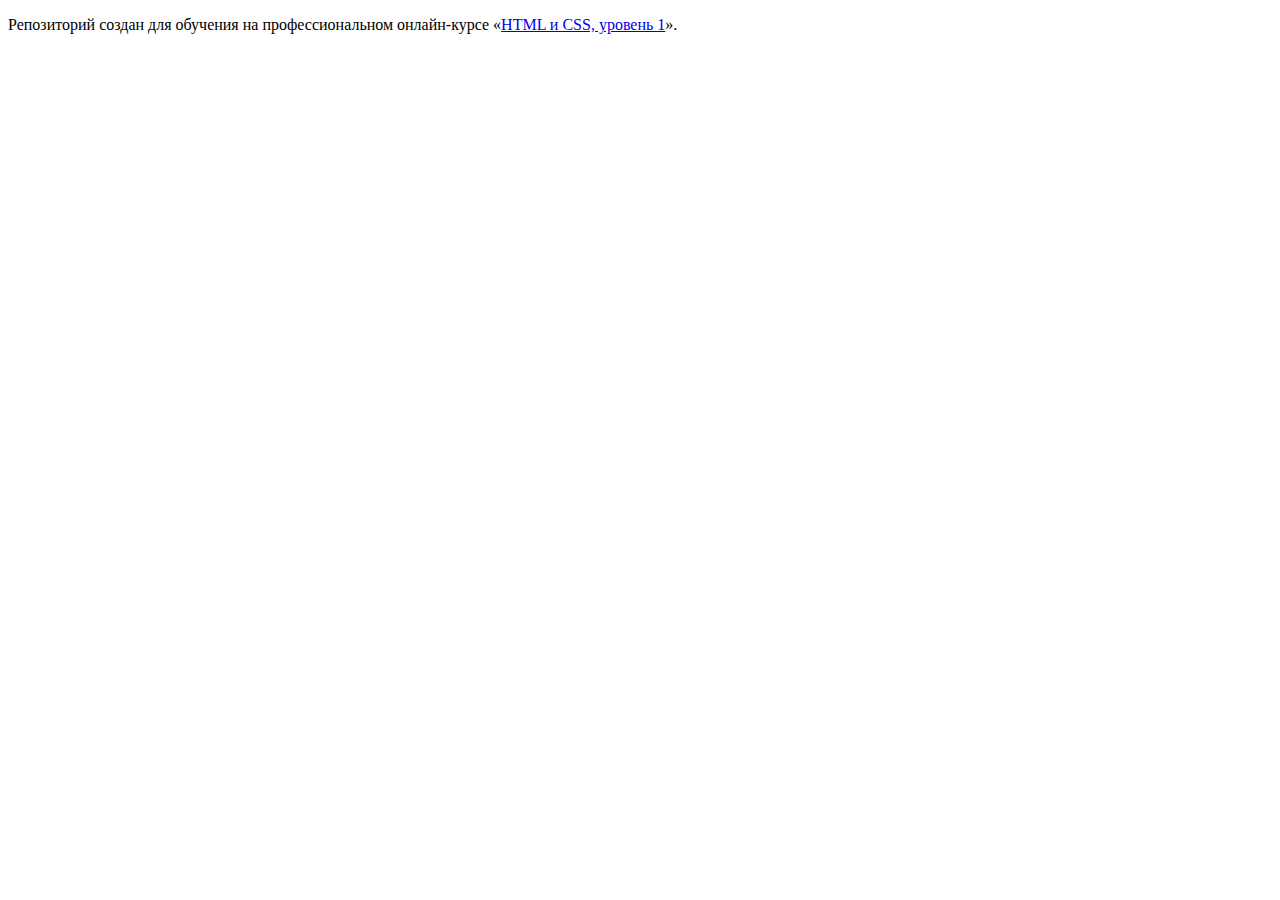
==== index.html @ 44733c5f ":hatching_chick:" ====
<!DOCTYPE html>
<html lang="ru">
  <head>
    <meta charset="utf-8">
    <title>HTML Academy: Техномарт</title>
  </head>
  <body>

    <p>Репозиторий создан для обучения на профессиональном онлайн‑курсе «<a href="https://htmlacademy.ru/intensive/htmlcss">HTML и CSS, уровень 1</a>».</p>

  </body>
</html>
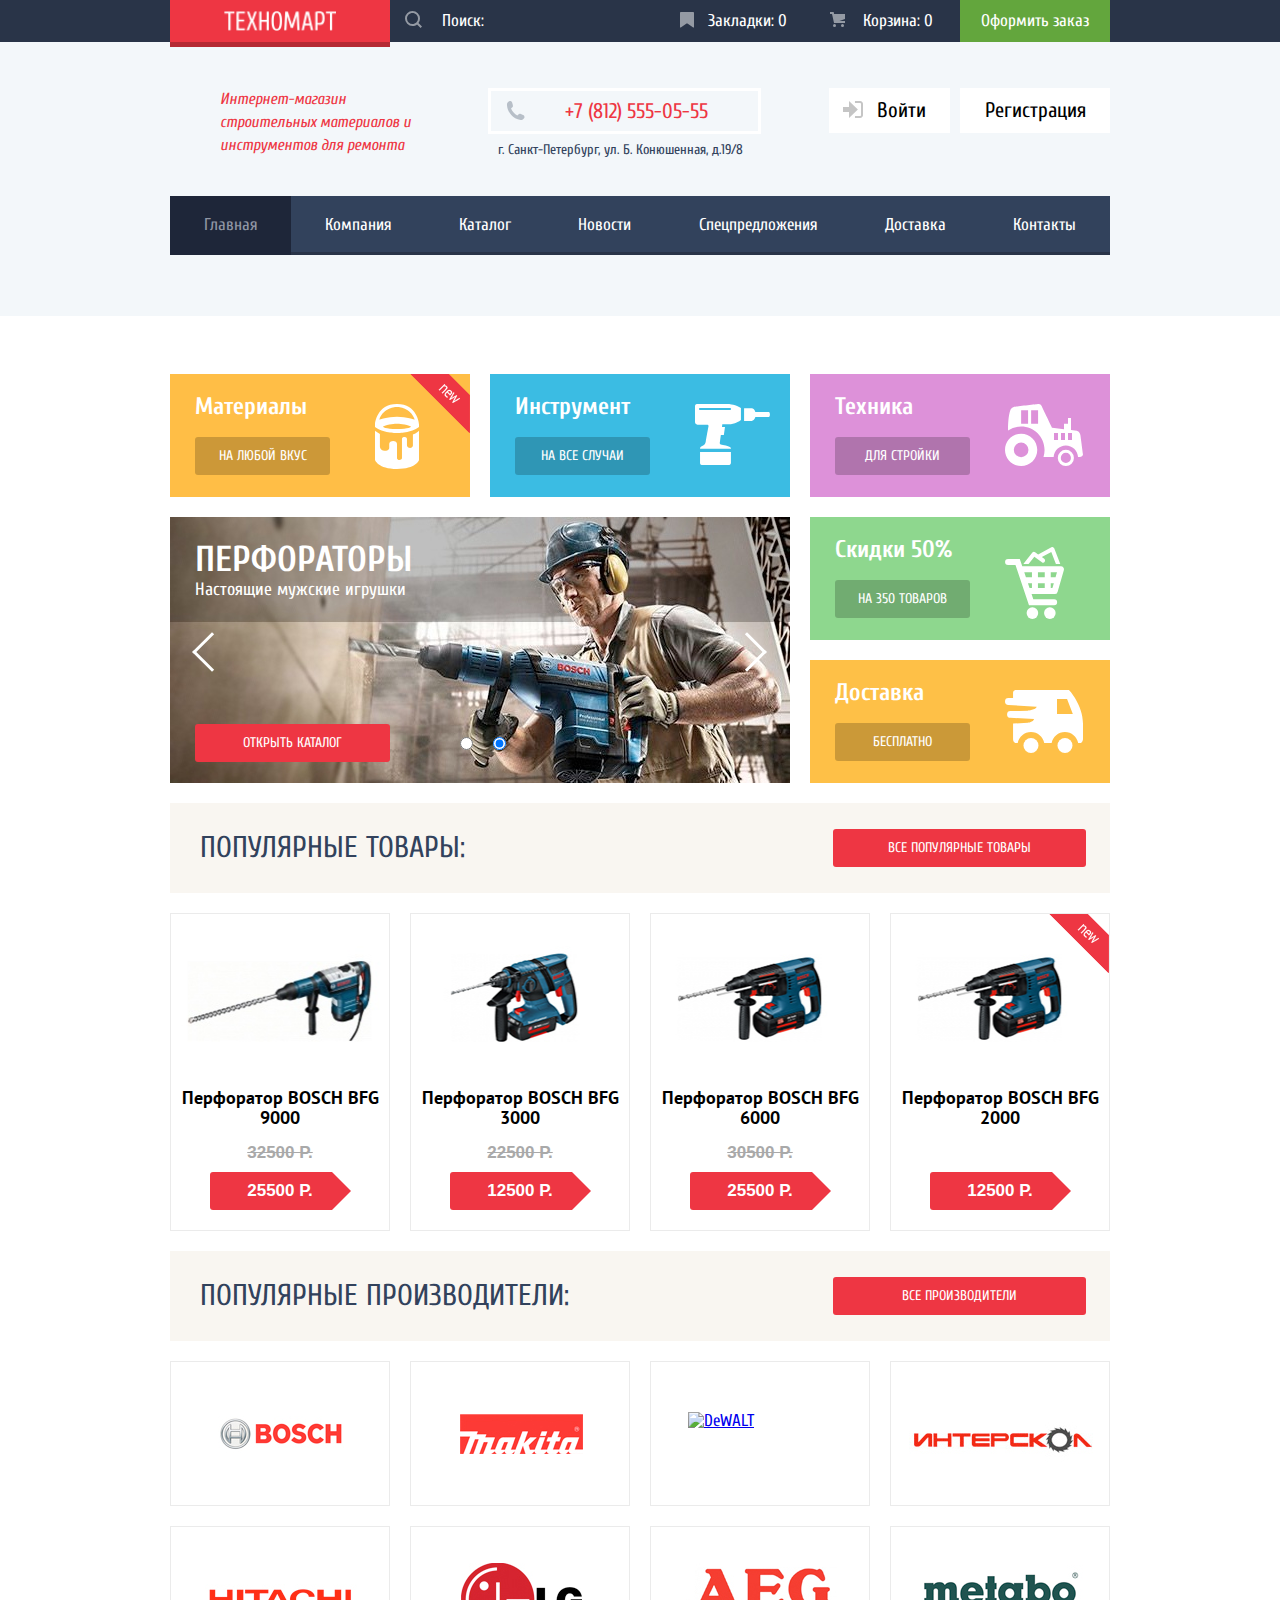
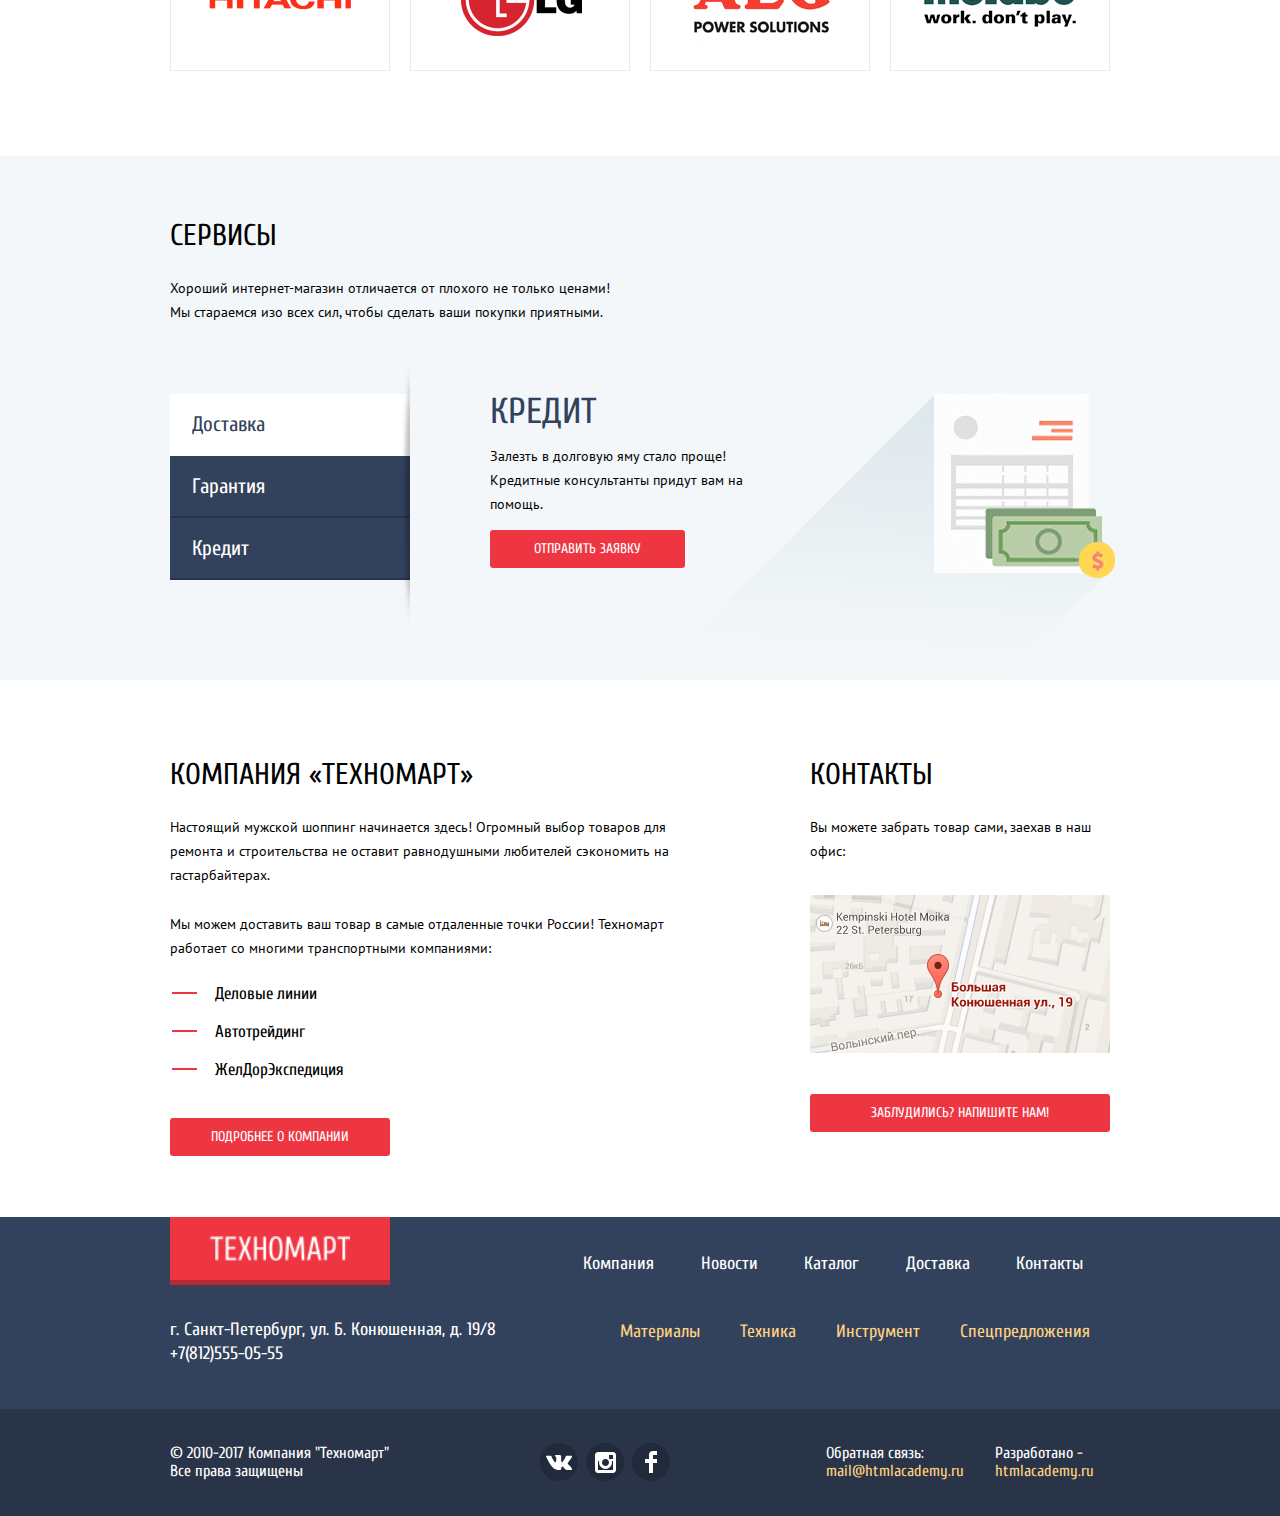
==== commit 9904ccba: "Corrected mistakes" ====
--- a/index.html
+++ b/index.html
@@ -1,12 +1,426 @@
 <!DOCTYPE html>
-<html lang="ru">
+<html lang="ru" xmlns="http://www.w3.org/1999/xhtml">
+
   <head>
     <meta charset="utf-8">
-    <title>HTML Academy: Техномарт</title>
+    <title>Магазин товаров для ремонта "Техномарт"</title>
+    <link href="https://fonts.googleapis.com/css?family=Cuprum:400,400i,700,700i&amp;subset=cyrillic" rel="stylesheet">
+    <link href="https://fonts.googleapis.com/css?family=PT+Sans:400,700&amp;subset=cyrillic" rel="stylesheet">
+    <link href="css/normalize.css" rel="stylesheet">
+    <link href="css/style-minified.css" rel="stylesheet">
   </head>
+
   <body>
 
-    <p>Репозиторий создан для обучения на профессиональном онлайн‑курсе «<a href="https://htmlacademy.ru/intensive/htmlcss">HTML и CSS, уровень 1</a>».</p>
+    <header class="page-header">
+      <h1 class="hidden">Магазин товаров для ремонта "Техномарт"</h1>
+      <div class="users-services">
+        <div class="centering-container">
+          <a class="logo" href="#">
+            <img src="img/logo.png" width="112" height="20" alt="Магазин &laquo;Техномарт&raquo;">
+          </a>
+          <form class="search-form" action="https://echo.htmlacademy.ru" method="get">
+            <label for="site-search" class="search-field"></label>
+            <input type="search" name="site-search" id="site-search" placeholder="Поиск:">
+          </form>
+          <div class="order-buttons">
+            <a href="bookmarks.html" class="user-navigation bookmarks-page">Закладки: 0</a>
+            <a href="cart.html" class="user-navigation cart-page">Корзина: 0</a>
+            <a href="order.html" class="user-navigation place-an-order">Оформить заказ</a>
+          </div>
+        </div>
+      </div>
+      <div class="centering-container">
+        <div class="contacts-and-personal">
+          <i>Интернет-магазин строительных материалов и инструментов для ремонта</i>
+          <div class="header-contacts">
+            <span class="tel">+7 (812) 555-05-55</span>
+            <p>г. Санкт-Петербург, ул. Б. Конюшенная, д.19/8</p>
+          </div>
+          <div class="personal-area-enter">
+            <a href="#popup-signin" class="button sign-in-button"
+            aria-label="Кнопка войти в личный кабинет">Войти</a>
+            <a href="#popup-signup" class="button sign-up-button"
+            aria-label="Кнопка регистрация пользователя">Регистрация</a>
+          </div>
+        </div>
+        <nav class="site-navigation" aria-label="Главная панель навигации">
+          <ul class="site-navigation-list">
+            <li><a href="#" class="current">Главная</a></li>
+            <li><a href="company.html">Компания</a></li>
+            <li><a href="page-catalog.html">Каталог</a></li>
+            <li><a href="news.html">Новости</a></li>
+            <li><a href="special-offers.html">Спецпредложения</a></li>
+            <li><a href="delivery.html">Доставка</a></li>
+            <li><a href="contacts.html">Контакты</a></li>
+          </ul>
+        </nav>
+      </div>
+    </header>
+
+    <main class="main-page">
+
+    <div class="centering-container">
+      <section class="main-content">
+        <h2 class="hidden">Основное содержание главной страницы</h2>
+        <div class="category-cards-top">
+          <ul class="main-categories">
+          <li class="materials-card new-item">
+            <div class="sticker-new"></div>
+            <div class="category-card">
+              <h3>Материалы</h3>
+              <a href="#" class="fake-button">На любой вкус</a>
+            </div>
+          </li>
+          <li class="tools-card">
+            <div class="category-card">
+              <h3>Инструмент</h3>
+              <a href="page-catalog.html" class="fake-button">На все случаи</a>
+            </div>
+          </li>
+          <li class="technics-card">
+            <div class="category-card">
+              <h3>Техника</h3>
+              <a href="#" class="fake-button">Для стройки</a>
+            </div>
+          </li>
+          </ul>
+        </div>
+        <div class="category-cards-bottom">
+        <div class="tool-gallery">
+          <ul class="slider-list">
+            <li class="slider-drills" id="slide-drills">
+              <h3>Дрели</h3>
+              <b>Соседям на радость!</b>
+              <div class="gallery-interactives">
+                <a href="page-catalog.html" class="button">Открыть каталог</a>
+                <input type="radio" class="slider-previous" name="radio-slider" value="previous" id="radio-drills-previous" tabindex="-1" checked>
+                <label for="radio-drills-previous" tabindex="0"> </label>
+                <input type="radio" class="slider-next" name="radio-slider" value="next" id="radio-drills-next">
+                <label for="radio-drills-next" tabindex="0"> </label>
+              </div>
+            </li>
+            <li class="slider-perforators" id="slide-perforators">
+              <h3>Перфораторы</h3>
+              <b>Настоящие мужские игрушки</b>
+              <div class="gallery-interactives">
+                <a href="page-catalog.html" class="button">Открыть каталог</a>
+                <input type="radio" class="slider-previous" name="radio-slider" value="previous" id="radio-perforators-previous">
+                <label for="radio-perforators-previous" tabindex="0"> </label>
+                <input type="radio" class="slider-next" name="radio-slider" value="next" id="radio-perforators-next" tabindex="-1" checked>
+                <label for="radio-perforators-next" tabindex="0"> </label>
+              </div>
+            </li>
+          </ul>
+        </div>
+        <div class="category-cards-side">
+          <ul class="main-categories">
+          <li class="discount-card">
+            <div class="category-card">
+              <h3>Скидки 50%</h3>
+              <a href="#" class="fake-button">На 350 товаров</a>
+            </div>
+          </li>
+          <li class="delivery-card">
+            <div class="category-card">
+              <h3>Доставка</h3>
+              <a href="#" class="fake-button">Бесплатно</a>
+            </div>
+          </li>
+          </ul>
+        </div>
+        </div>
+      </section>
+
+      <section class="popular-items">
+        <div class="catalog-title">
+          <h2>Популярные товары:</h2>
+          <a class="button" href="catalog/popular.html">Все популярные товары</a>
+        </div>
+        <ol class="popular-item-rating" aria-label="Рейтинг популярных товаров">
+          <li class="shop-item" tabindex="0">
+            <a href="#">Перфоратор BOSCH BFG 9000</a>
+            <p class="shop-item-photo">
+              <img src="img/Perforator-9000.jpg" width="217" height="170" alt="Фото товара перфоратор BOSCH BFG 9000">
+            </p>
+            <div class="add-item">
+              <a class="add-to-cart">Купить</a>
+              <a class="add-to-bookmarks">В закладки</a>
+            </div>
+            <div class="shop-item-price" aria-label="Цена товара">
+              <div class="old-price" aria-label="Старая цена">32500 Р.</div>
+              <div class="new-price" aria-label="Новая цена">25500 Р.</div>
+            </div>
+          </li>
+          <li class="shop-item" tabindex="0">
+            <a href="#">Перфоратор BOSCH BFG 3000</a>
+            <p class="shop-item-photo">
+              <img src="img/Perforator-3000.jpg" width="217" height="170" alt="Фото товара перфоратор BOSCH BFG 3000">
+            </p>
+            <div class="add-item">
+              <a class="add-to-cart">Купить</a>
+              <a class="add-to-bookmarks">В закладки</a>
+            </div>
+            <div class="shop-item-price" aria-label="Цена товара">
+              <div class="old-price" aria-label="Старая цена">22500 Р.</div>
+              <div class="new-price" aria-label="Новая цена">12500 Р.</div>
+            </div>
+          </li>
+          <li class="shop-item" tabindex="0">
+            <a href="#">Перфоратор BOSCH BFG 6000</a>
+            <p class="shop-item-photo">
+              <img src="img/Perforator-6000-and-2000.jpg" width="217" height="170" alt="Фото товара перфоратор BOSCH BFG 6000">
+            </p>
+            <div class="add-item">
+              <a class="add-to-cart">Купить</a>
+              <a class="add-to-bookmarks">В закладки</a>
+            </div>
+            <div class="shop-item-price" aria-label="Цена товара">
+              <div class="old-price" aria-label="Старая цена">30500 Р.</div>
+              <div class="new-price" aria-label="Новая цена">25500 Р.</div>
+            </div>
+          </li>
+          <li class="shop-item new-item" tabindex="0">
+            <div class="sticker-new"></div>
+            <a href="#">Перфоратор BOSCH BFG 2000</a>
+            <p class="shop-item-photo">
+              <img src="img/Perforator-6000-and-2000.jpg" width="217" height="170" alt="Фото товара перфоратор BOSCH BFG 2000">
+            </p>
+            <div class="add-item">
+              <a class="add-to-cart">Купить</a>
+              <a class="add-to-bookmarks">В закладки</a>
+            </div>
+            <div class="shop-item-price" aria-label="Цена товара">
+              <div class="old-price hidden" aria-label="Старая цена">12500 Р.</div>
+              <div class="new-price" aria-label="Новая цена">12500 Р.</div>
+            </div>
+          </li>
+        </ol>
+      </section>
+
+      <section class="popular-manufacturers">
+        <div class="catalog-title">
+          <h2>Популярные производители:</h2>
+          <a class="button" href="manufacturers.html">Все производители</a>
+        </div>
+        <ol class="popular-manufacturers-rating">
+          <li><a class="manufacturer-button" href="manufacturers/bosch">
+            <img src="img/bosch.jpg" width="126" height="37" alt="Bosch">
+          </a></li>
+          <li><a class="manufacturer-button" href="manufacturers/makita">
+            <img src="img/Makita.jpg" width="123" height="40" alt="Makita">
+          </a></li>
+          <li><a class="manufacturer-button" href="manufacturers/dewalt">
+            <img src="img/Dewalt.jpg" width="146" height="44" alt="DeWALT">
+          </a></li>
+          <li><a class="manufacturer-button" href="manufacturers/interskol">
+            <img src="img/Interskol.jpg" width="200" height="88" alt="Интерскол">
+          </a></li>
+          <li><a class="manufacturer-button" href="manufacturers/hitachi">
+            <img src="img/Hitachi.jpg" width="169" height="31" alt="Hitachi">
+          </a></li>
+          <li><a class="manufacturer-button" href="manufacturers/lg">
+            <img src="img/LG.jpg" width="121" height="73" alt="LG">
+          </a></li>
+          <li><a class="manufacturer-button" href="manufacturers/aeg">
+            <img src="img/AEG.jpg" width="151" height="96" alt="AEG">
+          </a></li>
+          <li><a class="manufacturer-button" href="manufacturers/metabo">
+            <img src="img/Metabo.jpg" width="204" height="69" alt="Metabo">
+          </a></li>
+        </ol>
+      </section>
+    </div>
+
+    <div class="wrapper-services">
+      <div class="centering-container">
+      <section class="services">
+        <div class="services-description">
+          <h2>Сервисы</h2>
+          <p>Хороший интернет-магазин отличается от плохого не только ценами!
+            Мы стараемся изо всех сил, чтобы сделать ваши покупки приятными.</p>
+        </div>
+        <div class="services-info-block">
+          <ul class="services-list" aria-label="Список услуг">
+            <li>
+              <input type="radio" class="service-radio" name="radio-services" value="service-delivery" id="radio-service-delivery" checked>
+              <label for="radio-service-delivery" class="service-button" id="button-service-delivery">Доставка</label>
+            </li>
+            <li>
+              <input type="radio" class="service-radio" name="radio-services" value="service-warranty" id="radio-service-warranty">
+              <label for="radio-service-warranty" class="service-button" id="button-service-warranty">Гарантия</label>
+            </li>
+            <li>
+              <input type="radio" class="service-radio" name="radio-services" value="service-credit" id="radio-service-credit">
+              <label for="radio-service-credit" class="service-button" id="button-service-credit">Кредит</label>
+            </li>
+          </ul>
+            <ul class="services-text">
+              <li class="delivery-content">
+                <div class="service-text-item">
+                  <h3>Доставка</h3>
+                  <p>
+                  Мы с удовольствием доставим ваш товар прямо к вашему подъезду совершенно бесплатно!
+                  Ведь мы неплохо заработаем, поднимая его на ваш этаж!
+                  </p>
+                </div>
+                <div><img src="img/delivery-icon.png" alt="Доставка товаров" width="468" height="261"></div>
+              </li>
+              <li class="warranty-content">
+                <div class="service-text-item">
+                  <h3>Гарантия</h3>
+                  <p>
+                  Если купленный у нас товар поломается или заискрит, а также в случае пожара,
+                  спровоцированного его возгоранием, вы всегда можете быть уверены в нашей гарантии.
+                  Мы обменяем сгоревший товар на новый. Дом уж восстановите как-нибудь сами.
+                  </p>
+                </div>
+                <div><img src="img/warranty-icon.png" alt="Гарантия качества" width="389" height="283"></div>
+              </li>
+              <li class="credit-content">
+                <div class="service-text-item">
+                  <h3>Кредит</h3>
+                  <p>
+                  Залезть в долговую яму стало проще! Кредитные консультанты придут вам на помощь.
+                  </p>
+                  <a class="button">Отправить заявку</a>
+                </div>
+                <div><img src="img/credit-icon.png" alt="Оформление кредита" width="465" height="285"></div>
+              </li>
+            </ul>
+          </div>
+      </section>
+      </div>
+    </div>
+
+    <div class="company-info centering-container">
+      <section class="about-us">
+        <h2>Компания &laquo;Техномарт&raquo;</h2>
+        <p>Настоящий мужской шоппинг начинается здесь! Огромный выбор товаров для ремонта и строительства не оставит равнодушными любителей сэкономить на гастарбайтерах.</p>
+        <p>Мы можем доставить ваш товар в самые отдаленные точки России! Техномарт работает со многими транспортными компаниями:</p>
+        <ul class="transport-services">
+          <li>Деловые линии</li>
+          <li>Автотрейдинг</li>
+          <li>ЖелДорЭкспедиция</li>
+        </ul>
+        <a class="button" href="company.html">Подробнее о компании</a>
+      </section>
+      <section class="our-contacts">
+        <h2>Контакты</h2>
+        <p>Вы можете забрать товар сами, заехав в наш офис:</p>
+        <a class="show-map" href="#"><img src="img/map-small.jpg" width="300" height="158" alt="Адрес магазина - Санкт-Петербург, улица Большая Конюшенная, дом 19"></a>
+        <a class="button contact-us" href="#">Заблудились? Напишите нам!</a>
+      </section>
+    </div>
+    </main>
+
+    <footer class="page-footer">
+      <div class="address-and-navigation">
+      <div class="centering-container">
+        <div class="footer-top-row">
+          <a class="logo logo-footer" href="index.html"><img src="img/logo.png" width="140" height="25" alt="Логотип магазина"></a>
+          <ul class="footer-navigation" aria-label="Навигация по сайту">
+            <li><a href="company.html">Компания</a></li>
+            <li><a href="news.html">Новости</a></li>
+            <li><a href="catalog.html">Каталог</a></li>
+            <li><a href="delivery.html">Доставка</a></li>
+            <li><a href="contacts.html">Контакты</a></li>
+          </ul>
+        </div>
+        <div class="footer-bottom-row">
+          <p>г. Санкт-Петербург, ул. Б. Конюшенная, д. 19/8
+             +7(812)555-05-55</p>
+          <ul class="categories" aria-label="Категории товаров">
+            <li><a href="catalog/materials">Материалы</a></li>
+            <li><a href="catalog/technics">Техника</a></li>
+            <li><a href="catalog/tools">Инструмент</a></li>
+            <li><a href="special-offers.html">Спецпредложения</a></li>
+          </ul>
+        </div>
+      </div>
+      </div>
+
+      <div class="development">
+      <div class="centering-container">
+        <b>© 2010-2017 Компания "Техномарт"
+           Все права защищены</b>
+        <ul class="social-button-list" aria-label="Магазин Техномарт в социальных сетях">
+          <li>
+            <a class="social-button" href="#" aria-label="Наш магазин во Вконтакте">
+              <svg xmlns="http://www.w3.org/2000/svg" width="26" height="15" viewBox="0 0 26 15">
+                <path fill="#FFF" d="M16.138 11.51c.956-.309 2.18 2.04 3.483 2.939.978.681 1.727.534 1.727.534l3.473-.05s1.815-.112.957-1.554c-.071-.12-.503-1.069-2.585-3.022-2.177-2.043-1.882-1.712.739-5.244 1.597-2.153 2.236-3.468 2.036-4.028-.192-.539-1.365-.399-1.365-.399L20.69.713c-.381.001-.704.119-.851.515-.003.004-.621 1.666-1.445 3.079-1.741 2.989-2.436 3.148-2.724 2.961-.661-.433-.494-1.737-.494-2.664 0-2.897.432-4.105-.846-4.417-.427-.104-.739-.172-1.828-.182-1.392-.021-2.574 0-3.244.329-.445.223-.786.712-.579.74.26.035.843.16 1.155.586.401.552.389 1.789.389 1.789s.229 3.411-.54 3.834c-.528.29-1.25-.302-2.803-3.016-.793-1.388-1.392-2.922-1.392-2.922s-.116-.285-.326-.441c-.25-.185-.6-.244-.6-.244L.848.684S.29.7.085.946c-.182.218-.015.668-.015.668s2.909 6.881 6.203 10.347c3.02 3.182 6.452 2.971 6.452 2.971h1.555s.469-.054.709-.312c.224-.24.214-.691.214-.691s-.031-2.109.935-2.419z">
+                </path>
+              </svg>
+            </a>
+          </li>
+          <li>
+            <a class="social-button" href="#" lang="en" aria-label="Наш магазин в Facebook">
+              <svg xmlns="http://www.w3.org/2000/svg" width="21" height="21" viewBox="0 0 21 21">
+                <path fill="#FFF" d="M18 0H3C1.35 0 0 1.35 0 3v15c0 1.65 1.35 3 3 3h15c1.65 0 3-1.35 3-3V3c0-1.65-1.35-3-3-3zm-7.5 7c1.93 0 3.5 1.57 3.5 3.5S12.43 14 10.5 14 7 12.43 7 10.5 8.57 7 10.5 7zM18 18H3V9h1.181A6.504 6.504 0 0 0 4 10.5a6.5 6.5 0 1 0 13 0 6.45 6.45 0 0 0-.181-1.5H18v9zm0-11h-4V3h4v4z">
+                </path>
+              </svg>
+            </a>
+          </li>
+          <li>
+            <a class="social-button" href="#" lang="en" aria-label="Наш магазин в Instagram">
+              <svg xmlns="http://www.w3.org/2000/svg" width="12" height="22" viewBox="0 0 12 22">
+                <path fill="#FFF" d="M12 4V0H8a4 4 0 0 0-4 4v4H0v4h4v10h4V12h4V8H8V4h4z">
+                </path>
+              </svg>
+            </a>
+          </li>
+        </ul>
+        <ul class="developers-contacts">
+          <li>
+            <p>Обратная связь:</p>
+            <a href="#" class="mail-developers" lang="en" aria-label="Электронная почта">mail@htmlacademy.ru</a>
+          </li>
+          <li>
+            <p>Разработано - </p>
+            <a class="copyright" href="https://htmlacademy.ru/intensive/htmlcss" lang="en">htmlacademy.ru</a>
+          </li>
+        </ul>
+      </div>
+      </div>
+    </footer>
+
+<!-- Всплывающие элементы -->
+<section class="popup-client-message">
+  <button class="close-window" type="button" name="closing-button"><span>Закрыть</span></button>
+  <form action="https://echo.htmlacademy.ru" method="post" id="send-us-message">
+    <div class="popup-upper-row">
+      <div class="contact-us-name">
+        <label for="client-name">Ваше имя:</label>
+        <input type="text" name="client-name" id="client-name" placeholder="Имя Фамилия">
+      </div>
+      <div class="contact-us-email">
+        <label for="client-email">Ваш e-mail:</label>
+        <input type="email" name="client-email" id="client-email" placeholder="email@example.com">
+      </div>
+    </div>
+    <div class="popup-lower-row">
+      <label for="client-message">Текст письма:</label>
+      <textarea name="client-message" id="client-message" rows="4" cols="60">
+        В свободной форме
+      </textarea>
+    </div>
+  </form>
+  <div class="client-message-button">
+    <input type="submit" form="send-us-message" name="send-message" value="Отправить" aria-label="Отправить сообщение">
+  </div>
+</section>
+
+<!-- <section class="full-map">
+  <button class="close-window" type="button" name="closing-button"><span>Закрыть</span></button>
+  <img src="img/map-full.jpg" alt="Карта" width="970" height="476">
+</section> -->
+
+<section class="full-map">
+  <button class="close-window" type="button" name="closing-button"><span>Закрыть</span></button>
+  <iframe src="https://www.google.com/maps/embed?pb=!1m18!1m12!1m3!1d1998.5991043651586!2d30.320894616097!3d59.938794181876254!2m3!1f0!2f0!3f0!3m2!1i1024!2i768!4f13.1!3m3!1m2!1s0x4696310fca5ba729%3A0xea9c53d4493c879f!2z0JHQvtC70YzRiNCw0Y8g0JrQvtC90Y7RiNC10L3QvdCw0Y8g0YPQuy4sIDE5LCDQodCw0L3QutGCLdCf0LXRgtC10YDQsdGD0YDQsywgMTkxMTg2!5e0!3m2!1sru!2sru!4v1553512014201" width="600" height="450" frameborder="0" style="border:0" allowfullscreen></iframe>
+</section>
+
+<script src="js/script-file-main-minified.js"></script>
 
   </body>
 </html>
--- a/css/style-minified.css
+++ b/css/style-minified.css
@@ -0,0 +1 @@
+body{padding:0;margin:0;min-width:1200px;font-family:Cuprum,Arial,sans-serif;font-size:17px;font-weight:300;line-height:18px;color:#33425f;background-color:#fff}.img{max-width:100%;height:auto}.hidden:not(:focus):not(:active),input[type=checkbox].hidden,input[type=radio].hidden{position:absolute;width:1px;height:1px;margin:-1px;border:0;padding:0;white-space:nowrap;clip-path:inset(100%);clip:rect(0 0 0 0);overflow:hidden}.centering-container{width:940px;padding:0;margin:0 auto}.page-header{padding-bottom:1px;color:#32425c;background-color:#f3f7fa}.page-header a{text-decoration:none}.users-services{width:100%;min-height:42px;margin-bottom:46px;background-color:#293448;color:#fff}.users-services .centering-container{position:relative;display:flex;flex-direction:row;justify-content:flex-start;align-items:center}.logo{display:flex;flex-direction:row;justify-content:center;align-items:center}.users-services .logo{position:absolute;top:0;left:0;width:220px;height:42px;background-color:#ee3643;border-bottom:solid 5px #b52933}.logo-footer:focus,.logo-footer:hover,.users-services .logo:focus,.users-services .logo:hover{background-color:#c92c37;border-bottom:solid 5px #9b2022}.logo-footer:active,.users-services .logo:active{background-color:#ba2632;border-bottom:solid 5px #882520}.search-form{display:flex;flex-direction:row;flex-grow:1;align-items:center;height:42px;width:200px;padding-left:45px;margin-left:220px}.search-form:focus,.search-form:hover{background-color:#212a3b}.search-form:focus-within{color:#000;background-color:#fff}.search-field{position:relative;margin-right:5px;cursor:pointer}.search-field::before{content:"";width:20px;height:20px;position:absolute;left:-30px;top:-10px;background-image:url(../img/icon-search.svg);background-repeat:no-repeat;background-position:0 0;opacity:.5}.search-form:focus-within .search-field::before{background-image:url(../img/icon-search-focus.svg);opacity:1}.bookmarks-page:focus::before,.bookmarks-page:hover::before,.cart-page:focus::before,.cart-page:hover::before,.search-field:focus::before,.search-field:hover::before{opacity:1}.bookmarks-page:active::before,.cart-page:active::before,.search-field:active::before{opacity:.7}.page-header input[type=search]{background-color:inherit;border:none}.page-header input[type=search]::-webkit-input-placeholder{color:#fff}.page-header input[type=search]::-moz-placeholder{color:#fff}.user-navigation{color:#fff}.bookmarks-page,.cart-page{display:flex;flex-direction:row;justify-content:center;align-items:center;position:relative;width:125px;min-height:42px;padding-left:25px}.bookmarks-page::before,.cart-page::before{content:" ";width:20px;height:20px;position:absolute;left:20px;top:12px;background-repeat:no-repeat;background-position:0 0;opacity:.5}.bookmarks-page::before{background-image:url(../img/icon-bookmark.svg)}.cart-page::before{background-image:url(../img/icon-cart.svg)}.cart-bookmarks-full{background-color:#ee3642}.bookmarks-page:focus,.bookmarks-page:hover,.cart-page:focus,.cart-page:hover{background-color:#212a3b}.bookmarks-page:active,.cart-page:active{color:#8d9097;background-color:#161c28}.cart-bookmarks-full:focus,.cart-bookmarks-full:hover{background-color:#c92c37}.cart-bookmarks-full:active{background-color:#ba2632}.order-buttons{display:flex;flex-direction:row;justify-content:space-between;align-items:center}.place-an-order{display:flex;flex-direction:row;justify-content:center;align-items:center;min-height:42px;width:150px;background-color:#63a63d}.place-an-order:focus,.place-an-order:hover{background-color:#5fba2e}.place-an-order:active{color:#8d9097;background-color:#518533}.page-header .contacts-and-personal{display:flex;flex-direction:row;justify-content:space-between;align-items:flex-start;margin-bottom:20px}.page-header i{width:200px;margin-left:50px;font-style:italic;font-size:16px;line-height:23px;color:#ee3643}.header-contacts{margin-top:13px}.page-header .tel{position:relative;box-sizing:border-box;width:228px;height:45px;padding:8px 50px 8px 74px;border:solid 3px #fff;font-size:21px;line-height:21px;color:#ee3643}.page-header .tel::before{content:" ";width:20px;height:20px;position:absolute;left:15px;background-image:url(../img/icon-phone.svg);background-repeat:no-repeat;background-position:0 0}.page-header p{margin-left:10px;margin-top:16px;font-size:14px;line-height:24px;color:#32425c}.personal-area{width:300px}.personal-area ul{display:flex;flex-direction:row;list-style:none;padding:0;margin:0;list-style:none;margin-left:20px;margin-top:7px}.personal-area li{margin-right:30px;position:relative}.personal-area li:not(:last-child)::after{content:" ";position:absolute;right:-18px;top:7px;width:5px;height:5px;border-radius:50%;background-color:#32425c}.user-button{display:flex;flex-direction:row;justify-content:flex-start;align-items:center;min-width:250px;min-height:45px;padding-left:50px;margin-bottom:5px;font-size:21px;line-height:21px;border-right:solid 1px #fff;color:#000;background-color:#fff}.user-button a{color:#000;text-decoration:none}.personal-area .personal-window{position:relative}.personal-area .personal-window::before{content:" ";width:20px;height:20px;position:absolute;left:-35px;top:2px;background-image:url(../img/icon-user.svg);background-repeat:no-repeat;background-position:0 0;cursor:pointer}.personal-area .logout-button{position:relative;padding:10px 5px;font-size:1px;color:transparent}.personal-area .logout-button::after{content:" ";width:20px;height:20px;position:absolute;right:-30px;top:12px;z-index:10;background-image:url(../img/icon-logout.svg);background-repeat:no-repeat;background-position:0 0;cursor:pointer}.personal-area .personal-window:focus::before,.personal-area .personal-window:hover::before{background-image:url(../img/icon-user-hover.svg)}.personal-area .logout-button:focus::after,.personal-area .logout-button:hover::after{background-image:url(../img/icon-logout-hover.svg)}.personal-area .personal-window:active::before{background-image:url(../img/icon-user.svg)}.personal-area .logout-button:active::after{background-image:url(../img/icon-logout.svg)}.personal-area a:active{color:#c2c2c2}.personal-area ul a{color:#32425c;text-decoration:underline}.personal-area ul a:focus,.personal-area ul a:hover{color:#ee3642}.personal-area ul a:active{color:#c2c2c2}.personal-area-enter{display:flex;flex-direction:row;justify-content:space-between;width:281px}.sign-in-button,.sign-up-button{height:45px;font-size:21px;line-height:21px;color:#000;background-color:#fff}.sign-in-button:focus,.sign-in-button:hover,.sign-up-button:focus,.sign-up-button:hover{color:#ee3643}.sign-in-button:active,.sign-up-button:active{color:#e5e5e5}.sign-in-button{position:relative;min-width:73px;height:45px;padding-left:48px;line-height:45px}.sign-in-button::before{content:" ";width:20px;height:20px;position:absolute;left:14px;top:13px;background-image:url(../img/icon-login.svg);background-repeat:no-repeat;background-position:0 0}.sign-in-button:focus::before,.sign-in-button:hover::before{background-image:url(../img/icon-login-hover.svg)}.sign-in-button:active::before{background-image:url(../img/icon-login.svg)}.sign-up-button{display:flex;flex-direction:row;align-items:center;justify-content:center;width:150px;height:45px}.site-navigation{background-color:#32425c;margin-bottom:60px}.site-navigation-list{display:flex;flex-direction:row;flex-wrap:wrap;justify-content:space-between;min-height:57px;padding:0;margin:0;list-style:none}.site-navigation li{min-height:57px;flex-grow:1}.site-navigation a{display:flex;flex-direction:row;justify-content:center;align-items:center;padding:20px 20px 19px 20px;border-bottom:solid 3px #293448;font-size:17px;line-height:17px;vertical-align:middle;color:#fff;background-color:#32425c}.site-navigation a:focus,.site-navigation a:hover{background-color:#293448}.site-navigation a:active,.site-navigation-list .current{border-bottom-color:#1e2639;color:#9096a4;background-color:#1e2639}.main-content{padding-top:38px}.category-cards-top .main-categories{display:flex;flex-direction:row;flex-wrap:wrap;padding:0;margin:0;list-style:none}.category-cards-bottom{display:flex;flex-direction:row;flex-wrap:wrap;padding:0;margin:0;list-style:none}.category-cards-side .main-categories{display:flex;flex-direction:column;flex-wrap:wrap;padding:0;margin:0;margin-left:20px;list-style:none}.category-cards-top li{width:300px;height:123px;margin-right:20px;margin-top:20px}.category-cards-side li{width:300px;height:123px;margin-right:0;margin-top:20px}.main-categories li{position:relative}.main-categories li:nth-child(3n){margin-right:0}.category-card{position:relative;display:flex;flex-direction:column;justify-content:center;align-items:flex-start;width:300px;height:123px;margin-left:25px}.main-categories .fake-button{margin-bottom:5px}.main-categories .fake-button:focus,.main-categories .fake-button:hover{background-color:rgba(0,0,0,.3);cursor:pointer}.main-categories .fake-button:active{background-color:rgba(0,0,0,.4);cursor:pointer}.category-card h3{margin:0;margin-bottom:15px;font-size:24px;font-weight:700;line-height:30px;color:#fff}.category-card a{display:flex;flex-direction:row;justify-content:center;align-items:center;width:135px;min-height:38px;border-radius:3px;font-size:14px;line-height:18px;text-transform:uppercase;text-decoration:none;color:#fff;background-color:rgba(0,0,0,.2)}.category-card::after{content:" ";min-width:80px;min-height:80px;position:absolute;background-repeat:no-repeat;background-position:0 0}.materials-card{background-color:#ffbe46}.materials-card .category-card::after{left:180px;top:30px;background-image:url(../img/icon-1.svg)}.tools-card{background-color:#3bbce3}.tools-card .category-card::after{left:180px;top:30px;background-image:url(../img/icon-2.svg)}.technics-card{background-color:#dd91d9}.technics-card .category-card::after{left:170px;top:30px;background-image:url(../img/icon-3.svg)}.discount-card{background-color:#8ed78e}.discount-card .category-card::after{left:170px;top:30px;background-image:url(../img/icon-4.svg)}.delivery-card{background-color:#fec047}.delivery-card .category-card::after{left:170px;top:30px;background-image:url(../img/icon-5.svg)}.tool-gallery{width:620px;height:266px;padding:0;margin-top:20px;color:#fff;background-color:#32425c}.tool-gallery ul{width:100%;height:100%;padding:0;margin:0;list-style:none}.tool-gallery li{display:flex;flex-direction:column;justify-content:flex-start;align-items:flex-start;height:266px;-webkit-background-size:100%;-moz-background-size:100%;background-size:100%;background-repeat:no-repeat;background-position:0 0;background-color:#32425c}.tool-gallery li:nth-child(1){display:none;background-image:url(../img/drills-welcome.jpg)}.tool-gallery li:nth-child(2){background-image:url(../img/perforator-welcome.jpg)}.tool-gallery h3{padding-left:25px;padding-top:25px;padding-bottom:0;margin:0;font-size:36px;font-weight:700;line-height:36px;text-transform:uppercase;color:#fff}.tool-gallery b{padding-left:25px;font-size:18px;line-height:24px;color:#fff}.tool-gallery .gallery-interactives{display:flex;flex-direction:row;justify-content:flex-start;align-items:center;margin-top:auto;margin-bottom:20px}.tool-gallery .button{display:flex;flex-direction:row;justify-content:center;align-items:center;margin-left:25px;width:195px;min-height:38px;border-radius:3px;font-size:14px;line-height:18px;text-transform:uppercase;text-decoration:none;color:#fff;background-color:#ee3643}.tool-gallery .slider-previous{margin-left:70px}.tool-gallery .slider-next{margin-left:-20px}.tool-gallery label{position:relative;top:-90px;left:-280px;z-index:20;padding:20px}.tool-gallery .slider-next+label{left:220px}.slider-previous+label::before{content:" ";width:25px;height:25px;position:absolute;left:5px;top:5px;border-top:solid 3px #fff;border-right:solid 3px #fff;transform:rotate(-135deg);background-color:transparent}.slider-next+label::after{content:" ";width:25px;height:25px;position:absolute;right:5px;top:5px;border-top:solid 3px #fff;border-right:solid 3px #fff;transform:rotate(45deg);background-color:transparent}.slider-next:hover+label::after,.slider-previous:hover+label::before{cursor:pointer}.slider-next:active+label::after,.slider-previous:active+label::before{cursor:pointer}.about-us .button:focus,.about-us .button:hover,.catalog-title .button:focus,.catalog-title .button:hover,.client-message-button input:focus,.client-message-button input:hover,.gotocart-button:focus,.gotocart-button:hover,.our-contacts .button:focus,.our-contacts .button:hover,.tool-gallery .button:focus,.tool-gallery .button:hover{background-color:#cd2934}.about-us .button:active,.catalog-title .button:active,.client-message-button input:active,.gotocart-button:active,.our-contacts .button:active,.tool-gallery .button:active{background-color:#ba2632}.catalog-title{display:flex;flex-direction:row;justify-content:space-between;align-items:center;padding:5px 24px 5px 30px;margin-top:20px;margin-bottom:20px;background-color:#f9f6f1}.title-wrapper{background-color:#f3f7fa;padding-left:30px;padding-top:10px;padding-bottom:10px}.catalog-title h2{font-size:30px;font-weight:300;line-height:30px;text-transform:uppercase;color:#32425c}.catalog-title .button{display:flex;flex-direction:row;justify-content:center;align-items:center;width:253px;min-height:38px;margin:0;border-radius:3px;font-size:14px;line-height:18px;text-transform:uppercase;text-decoration:none;color:#fff;background-color:#ee3643}.popular-item-rating{padding:0;margin:0;list-style:none;display:flex;justify-content:space-between;flex-direction:row}.popular-item-rating li{margin:0}.popular-manufacturers{padding-bottom:65px}.popular-manufacturers-rating{padding:0;margin:0;list-style:none;display:flex;flex-direction:row;justify-content:space-between;flex-wrap:wrap}.popular-manufacturers-rating li{width:220px;height:145px;margin-bottom:20px;border:solid 1px #ebebeb;box-sizing:border-box}.popular-manufacturers-rating li:hover{box-shadow:0 10px 45px -5px #afb4ba}.popular-manufacturers-rating li:active{box-shadow:0 5px 15px 0 #afb4ba}.popular-manufacturers-rating li:active img{opacity:.5}.manufacturer-button{display:flex;flex-direction:row;justify-content:center;align-items:center;width:220px;height:145px}.catalog-tools-perforators{width:700px}.info-perforators,.wrapper-services{background-color:#f3f7fa}.wrapper-services{padding-top:65px}.services{border-bottom:solid 1px #f3f7fa;padding-bottom:57px}.services-description{width:440px;margin-bottom:70px}.services-description p{margin:0;margin-top:25px}.services-info-block{display:flex;flex-direction:row;justify-content:space-between;align-items:flex-start;width:940px;margin-bottom:42px}.about-us p,.info-perforators p,.our-contacts p,.services p{font-family:"PT Sans",Arial,sans-serif;font-size:14px;line-height:24px;color:#000}.about-us h2,.info-perforators h2,.our-contacts h2,.services h2{margin:0;font-size:30px;font-weight:300;line-height:30px;text-transform:uppercase;color:#000}.services h3{font-size:36px;font-weight:300;text-transform:uppercase;line-height:36px;color:#32425c}.services-list{position:relative;width:240px;padding:0;margin:0;list-style:none;margin-right:80px}.services-list::after{content:" ";width:10px;height:279px;position:absolute;background-image:url(../img/vertical-shadow.png);background-repeat:no-repeat;background-position:0 0;right:0;top:-40px}.services-list li{display:block;min-height:60px}.services-list input{display:none}.services-text{width:620px;padding:0;margin:0}.services-text li{position:relative;display:none;width:620px}.services-text li:nth-child(3){display:block}.services-text li .service-text-item{display:flex;flex-direction:column;justify-content:flex-start;align-items:flex-start;width:300px}.services-text h3{margin:0}.services-text .delivery-content img{position:absolute;right:5px;top:20px}.services-text .warranty-content img{position:absolute;right:-5px;top:5px}.services-text .credit-content img{position:absolute;right:-5px;top:0}.credit-content .button{display:flex;flex-direction:row;justify-content:center;align-items:center;width:195px;min-height:38px;border-radius:3px;font-size:14px;line-height:18px;text-transform:uppercase;text-decoration:none;color:#fff;background-color:#ee3643;cursor:pointer}.credit-content .button:focus,.credit-content .button:hover{background-color:#c92c37}.credit-content .button:active{background-color:#ba2632}.service-button{display:flex;flex-direction:row;justify-content:flex-start;align-items:center;min-height:60px;padding-left:22px;font-size:21px;line-height:20px;border:none;border-bottom:solid 2px #293448;color:#fff;background-color:#32425c;cursor:pointer}.service-button:hover{background-color:#293448}.service-button:focus{color:#32425c;border-bottom-color:#fff;background-color:#fff}#radio-service-credit:checked~#button-service-credit,#radio-service-delivery:checked~#button-service-delivery,#radio-service-warranty:checked~#button-service-warranty{color:#32425c;border-bottom-color:#fff;background-color:#fff}.company-info{display:flex;flex-direction:row;justify-content:space-between;margin-top:80px;padding-bottom:32px}.about-us{width:540px}.company-info .about-us h2,.company-info .our-contacts h2{margin:0;margin-bottom:25px}.company-info .about-us p,.company-info .our-contacts p{margin-bottom:25px}.about-us .button{display:flex;flex-direction:row;justify-content:center;align-items:center;width:220px;min-height:38px;box-sizing:border-box;border-radius:3px;margin-top:20px;font-size:14px;line-height:18px;text-transform:uppercase;text-decoration:none;color:#fff;background-color:#ee3643}.transport-services{padding:0;padding-left:35px;margin:0;margin-bottom:39px;list-style:none;font-size:17px;line-height:18px;color:#000}.transport-services li{position:relative;margin:0 10px 20px}.transport-services li::before{content:" ";width:25px;height:2px;position:absolute;left:-43px;top:7px;border-top:solid 2px #ee3643}.our-contacts{width:300px}.our-contacts .show-map img{margin-top:7px;margin-bottom:15px}.our-contacts .button{display:flex;flex-direction:row;justify-content:center;align-items:center;width:300px;min-height:38px;box-sizing:border-box;border-radius:3px;margin-top:22px;margin-bottom:53px;font-size:14px;line-height:18px;text-transform:uppercase;text-decoration:none;color:#fff;background-color:#ee3643}.info-perforators .centering-container{padding:70px 0}.info-perforators h2,.info-perforators p{padding:0;margin:0}.info-perforators h2{margin-bottom:20px}.address-and-navigation{margin:0;background-color:#32425c}.logo-footer{width:220px;height:68px;box-sizing:border-box;margin-right:auto;border-bottom:solid 5px #b72a32;color:#fff;background-color:#ee3643}.address-and-navigation p{font-size:18px;line-height:24px;color:#fff}.footer-top-row{display:flex;flex-direction:row;justify-content:flex-end;min-height:68px;padding:0;margin:0}.footer-navigation{display:flex;flex-direction:row;flex-wrap:wrap;justify-content:space-between;width:547px;padding:0;margin:0;margin-top:15px;list-style:none;min-height:68px}.footer-navigation li{min-height:60px;flex-grow:1}.footer-navigation a{display:block;padding:20px 20px;font-size:18px;line-height:24px;text-decoration:none;color:#fff;background-color:#32425c}.footer-navigation a:focus,.footer-navigation a:hover{text-decoration:underline}.footer-navigation a:active{text-decoration:none;color:rgba(255,255,255,.4)}.footer-bottom-row{display:flex;flex-direction:row;justify-content:flex-end;align-items:flex-start;min-height:74px;padding-bottom:25px}.footer-bottom-row li{min-height:74px}.footer-bottom-row p{width:340px;margin-right:auto}.categories{display:flex;flex-direction:row;flex-wrap:wrap;justify-content:space-between;padding:0;margin:0;list-style:none;min-height:74px;width:510px}.categories li{margin:0;flex-grow:1}.categories a{display:block;padding:20px 20px;font-size:18px;line-height:24px;text-decoration:none;color:#ffd180;background-color:#32425c}.categories a:focus,.categories a:hover{text-decoration:underline}.categories a:active{text-decoration:none;color:rgba(255,209,128,.4)}.development{min-height:107px;margin:0;font-size:16px;line-height:18px;color:#fff;background-color:#293448}.development .centering-container{display:flex;flex-direction:row;justify-content:space-between;align-items:center;min-height:107px}.development b{display:flex;flex-direction:row;justify-content:center;align-items:center;width:230px;min-height:107px}.social-button-list{display:flex;flex-direction:row;justify-content:space-between;width:130px;padding:0;margin:0;list-style:none}.social-button{display:flex;flex-direction:row;justify-content:center;align-items:center;width:38px;height:38px;border-radius:50%;background-color:#212a3b;color:#fff}.social-button:active,.social-button:focus,.social-button:hover{background-color:#ee3642}.developers-contacts{display:flex;flex-direction:row;justify-content:space-around;align-items:center;min-height:107px;width:300px;padding:0;margin:0;list-style:none}.developers-contacts li{display:flex;flex-direction:column;justify-content:center;align-items:flex-start;min-height:107px}.developers-contacts p{margin:0}.developers-contacts a{text-decoration:none;color:#ffd180}.developers-contacts a:focus,.developers-contacts a:hover{text-decoration:underline}.developers-contacts a:active{color:#ee3642}.shop-columns{display:flex;flex-direction:row;justify-content:space-between;align-items:flex-start;margin-top:20px}.shop-pages{display:flex;flex-direction:row;justify-content:flex-start;padding:0;margin:0;list-style:none}.shop-list{display:flex;flex-direction:row;flex-wrap:wrap;padding:0;margin:0;list-style:none;font-size:0}.shop-item{position:relative;display:flex;flex-direction:column;justify-content:flex-start;align-items:center;width:220px;min-height:318px;padding:0;margin:0;margin-right:20px;margin-bottom:20px;box-sizing:border-box;border:solid 1px #ebebeb;font-family:"PT Sans",Arial,sans-serif;font-size:18px;font-weight:700;line-height:20px;color:#000;text-align:center}.shop-item-price{display:flex;flex-direction:column;justify-content:flex-end;align-items:center;margin-top:auto;margin-bottom:20px}.shop-item:hover{box-shadow:0 10px 45px -5px #afb4ba}.shop-item:nth-child(3n){margin-right:0}.shop-item a{text-decoration:none;color:#000}.shop-item img,.shop-item p{margin:0}.old-price,.shop-item h3{margin-bottom:10px}.new-price{position:relative;width:80px;padding:10px 30px;margin:0 auto;color:#fff;background-color:#ee3643;border-radius:3px}.new-price::after{content:"";position:absolute;top:0;right:-20px;width:0;height:0;border:19px solid #fff;border-left-color:#ee3643}.shop-item-photo{order:-1}.sticker-new{position:absolute;top:0;right:0;width:60px;height:60px;overflow:hidden;z-index:30;background-image:url(../img/new-flag.png);background-repeat:no-repeat;background-position:0 0}.old-price{font-family:"PT Sans Bold",Arial,sans-serif;font-size:17px;line-height:18px;color:#a9a9a9;text-decoration:line-through;text-align:center}.new-price{margin-top:auto;font-family:"PT Sans Bold",Arial,sans-serif;font-size:17px;line-height:18px;color:#fff;text-align:center;background-color:#ee3643}.add-item{display:none;position:absolute;z-index:10;top:0;left:0;width:218px;height:88px;padding:40px 0;background-color:rgba(255,255,255,.9)}.shop-item:focus .add-item,.shop-item:hover .add-item{display:block;cursor:pointer}.add-item button:hover{cursor:inherit}.add-to-bookmarks,.add-to-cart{display:block;width:129px;margin:0 auto;margin-bottom:7px;padding:7px 0;background-color:#63a63e;border:3px solid #63a63e;border-bottom-color:#367315;border-radius:3px;color:#fff;font-size:14px;font-weight:400;font-family:Cuprum,Arial,sans-serif;line-height:18px;text-decoration:none;text-transform:uppercase}.add-to-cart{position:relative}.add-to-cart::before{content:" ";position:absolute;left:10px;top:9px;width:15px;height:15px;background-image:url(../img/icon-cart.svg);opacity:.5}.add-to-cart:focus,.add-to-cart:hover{border-color:#5fba2e;border-bottom-color:#347511;background-color:#5fba2e}.add-to-cart:active{background-color:#518533;border-color:#518533}.add-to-cart:active::before,.add-to-cart:focus::before,.add-to-cart:hover::before{opacity:1}.add-to-bookmarks{color:#32425c;background:#fff;border-color:#63a63e}.add-to-bookmarks:focus,.add-to-bookmarks:hover{border-color:#373f52}.add-to-bookmarks:active{color:#ccc;border-color:#c5c5cf}.page-number{min-width:38px;height:38px;margin-right:10px;margin-top:32px;margin-bottom:60px;font-size:13px;line-height:18px}.page-number a{display:flex;flex-direction:row;justify-content:center;align-items:center;min-width:38px;height:38px;font-family:"PT Sans",Arial,sans-serif;font-weight:700;text-transform:uppercase;text-decoration:none;border:solid 1px #ebebeb;border-radius:3px;color:#000;background-color:#fff}.page-number a:hover{border:solid 1px #b2b2b2}.page-number a:focus{border:solid 1px #ee3642}.page-number a:active{border:solid 1px #ee3642}.page-number.page-current a{background-color:#ee3642}.page-next{width:140px}.page-path{display:flex;flex-direction:row;justify-content:flex-start;padding:0;margin:23px 0;list-style:none}.page-path li{position:relative;margin-right:41px}.page-path li:not(:last-child)::after{content:"";width:10px;height:10px;position:absolute;right:-35px;top:3px;margin-right:10px;border-top:solid 2px #a9a9a9;border-right:solid 2px #a9a9a9;transform:rotate(45deg);background-color:transparent}.catalog-tools-perforators h2,.filter .show-all,.filter h2,.page-path a{font-family:"PT Sans",Arial,sans-serif;font-size:13px;line-height:18px;text-transform:uppercase;text-decoration:none;color:#000}.page-path .page-path-current a{color:#ee3642}.page-path svg{fill:#000}.page-path svg:hover{fill:red}.page-path a:hover{color:#ee3642}.page-path a:active{color:#c8c8c8}.filter{width:220px;padding:0;margin-top:-10px}.filter fieldset{margin-bottom:15px}.filter .manufacturers-item,.filter .price-item{border-bottom:solid 1px #ebebeb;padding-bottom:5px}.filter h2{padding:10px;padding-left:20px}.filter .show-all{background-color:inherit;border:solid 2px #ebebeb;border-radius:3px}.catalog-page h1{font-size:30px;font-weight:300;line-height:30px;text-transform:uppercase;color:#32425c;background-color:#f3f7fa}.filter h2,.sorting-settings{background-color:#f9f6f1;border:0}.filter .h3-class{font-family:"PT Sans",Arial,sans-serif;font-size:17px;font-weight:700;line-height:30px;text-transform:uppercase;color:#000}.filter ul label{font-family:"PT Sans",Arial,sans-serif;font-size:15px;line-height:20px;text-transform:uppercase;color:#000;cursor:pointer}.filter-item{border:none;padding:0;margin:0}.filter-range{width:220px}.price-input{position:relative;height:41px;padding-top:39px;padding-right:20px;padding-left:20px;margin-top:10px;margin-bottom:10px;background-color:#f9f6f1}.price-input .scale{height:2px;background-color:#d9ddde}.price-input .bar{width:80%;height:2px;background-color:#03c678}.price-input .toggle{position:absolute;top:31px;left:0;width:4px;height:4px;padding:0;border:8px solid #fff;border-radius:50%;box-shadow:0 2px 1px 0 #cfcfcf;background-color:#ababab;cursor:pointer}.price-input .toggle-min{left:18px}.price-input .toggle-max{left:160px}.price-outputs{display:flex;flex-direction:row;justify-content:space-between;align-items:center;margin:0;margin-bottom:20px}.price-outputs div{display:flex;flex-direction:row;justify-content:center;align-items:center;width:95px;min-height:38px;font-size:15px;text-align:center;border:0;color:#000;background-color:#f9f6f1}.filter-manufacturers{padding:0;margin:0;list-style:none}.filter-option{padding:2px 0;margin:15px 0}.filter-power{padding:0;margin:0;margin-bottom:60px;list-style:none}.filter input[type=checkbox],.filter input[type=radio]{display:none}.filter-manufacturers label,.filter-power label{position:relative;margin-left:35px}.filter-manufacturers label::before{content:" ";position:absolute;left:-35px;top:-2px;width:26px;height:24px;background-image:url(../img/checkbox-off.svg);background-repeat:no-repeat;opacity:.7}.filter-power label::before{content:" ";position:absolute;left:-35px;top:-2px;width:25px;height:25px;background-image:url(../img/radio-off.svg);opacity:.7}.filter input[type=checkbox]:hover+label::before,.filter input[type=radio]:hover+label::before{opacity:1}.filter input[type=checkbox]:disabled+label::before,.filter input[type=radio]:disabled+label::before{opacity:.5}.filter input[type=checkbox]:checked+label::before{background-image:url(../img/checkbox-on.svg)}.filter input[type=radio]:checked+label::before{background-image:url(../img/radio-on.svg)}.filter input[type=checkbox]:checked:hover+label::before{background-image:url(../img/checkbox-on.svg);opacity:1}.filter input[type=checkbox]:checked:disabled+label::before{background-image:url(../img/checkbox-on.svg);opacity:.5}.filter input[type=radio]:checked:hover+label::before{background-image:url(../img/radio-on.svg);opacity:1}.filter input[type=radio]:checked:disabled+label::before{background-image:url(../img/radio-on.svg);opacity:.5}.show-all{padding:5px 30px;font-family:"PT Sans",Arial,sans-serif;font-size:13px;line-height:18px;text-transform:uppercase;color:#000;background-color:#fff;border:solid 1px #ebebeb;cursor:pointer}.show-all:hover{color:#ee3642}.show-all:active{color:#c8c8c8}.sorting-button{font-family:"PT Sans",Arial,sans-serif;font-size:13px;line-height:18px;text-transform:uppercase;color:#a9a9a9;background-color:inherit;border:none;border-bottom:dotted 1px #ee3642}.sorting-button:hover{color:#000;border-bottom:solid 1px #ee3642}.sorting-button:active,.sorting-button:focus{color:#ee3642;border-bottom:none}.sorting{display:flex;flex-direction:row;flex-wrap:wrap;justify-content:space-between;align-items:center;list-style:none;padding:0;margin:0;margin-bottom:20px}.sorting li:first-child{margin-left:20px}.sorting input[type=radio]{display:none}.sorting label{position:relative}.sorting .ascending::before{content:" ";position:absolute;right:40px;bottom:-5px;width:0;height:0;border:10px solid transparent;border-bottom:10px solid #a9a9a9;border-width:10px 6px;cursor:pointer}.sorting .ascending:focus::before,.sorting .ascending:hover::before{border-bottom-color:#000}.sorting .ascending:active::before,.sorting input[type=radio]:checked+label::before{border-bottom-color:#ee3642}.sorting input[type=radio]:checked:focus+label::before,.sorting input[type=radio]:checked:hover+label::before{border-bottom-color:#c92c37}.sorting .descending::after{content:" ";position:absolute;right:15px;bottom:-15px;width:0;height:0;border:10px solid transparent;border-top:10px solid #a9a9a9;border-width:10px 6px;cursor:pointer}.sorting .descending:focus::after,.sorting .descending:hover::after{border-top-color:#000}.sorting .descending:active::after,.sorting input[type=radio]:checked+label::after{border-top-color:#ee3642}.sorting input[type=radio]:checked:focus+label::after,.sorting input[type=radio]:checked:hover+label::after{border-top-color:#c92c37}.full-map{position:fixed;z-index:40;display:none;top:50px;left:300px;padding:0;background-color:rgba(0,0,0,.7)}.popup-client-message,.popup-item-added{background-color:#fff;border-top:solid 7px #ee3642;box-sizing:border-box}.popup-client-message label,.popup-item-added p{color:#000;font-weight:700}.contact-us-email input,.contact-us-name input,.popup-client-message textarea{font-family:"PT Sans",Arial,sans-serif;font-size:14px;line-height:24px;color:#a9a9a9;background-color:#fff;border:solid 2px #ebebeb}.popup-client-message{display:none;position:fixed;top:100px;left:300px;z-index:40;width:620px;min-height:430px;padding-top:25px;margin:0 auto}.popup-client-message form{width:460px;margin:0 auto}.popup-client-message label{margin-bottom:10px}.popup-client-message textarea{padding:5px 0 10px}.popup-client-message input{width:195px;min-height:34px;padding:0}.popup-client-message input[type=email],.popup-client-message input[type=text]{padding:0 10px}.popup-client-message input[type=text]:focus::-webkit-input-placeholder{color:#fff}.popup-client-message input[type=text]:focus::-moz-placeholder{color:#fff}.popup-client-message input[type=email]:focus::-webkit-input-placeholder{color:#fff}.popup-client-message input[type=email]:focus::-moz-placeholder{color:#fff}.popup-client-message textarea{width:460px;padding:7px 10px}.popup-client-message-show{display:block}.popup-upper-row{display:flex;flex-direction:row;justify-content:space-between;align-items:center;width:460px;margin:20px auto 20px}.contact-us-email,.contact-us-name{display:flex;flex-direction:column;justify-content:flex-start;align-items:flex-start}.popup-lower-row{display:flex;flex-direction:column;justify-content:flex-start;align-items:flex-start;width:460px;margin:10px auto 38px}.client-message-button{display:flex;flex-direction:row;justify-content:center;align-items:center;background-color:#f1f1f1;min-height:112px}.client-message-button input{width:460px;min-height:38px;border-radius:3px;cursor:pointer}.popup-item-added{display:none;position:fixed;top:100px;left:300px;z-index:40;width:620px;min-height:282px}.popup-item-added-show{display:block}.item-is-added{display:flex;flex-direction:row;justify-content:flex-start;align-items:center;width:480px;min-height:163px;margin:0 auto}.item-is-added img{width:50px;height:50px;background-color:#000}.item-is-added p{margin-left:27px;font-size:28px;line-height:28px}.client-message-button input[type=submit],.popup-item-added .gotocart-button{font-family:inherit;font-size:14px;line-height:18px;text-transform:uppercase;text-decoration:none;color:#fff;background-color:#ee3643;border:none}.popup-item-added .gotoshop-button{font-size:14px;line-height:18px;text-transform:uppercase;text-decoration:none;color:#000;background-color:#fff}.popup-item-added .gotoshop-button:focus,.popup-item-added .gotoshop-button:hover{color:#ee3642}.popup-item-added .gotoshop-button:active{color:#c7c7c7}.item-added-buttons{display:flex;flex-direction:column;justify-content:center;align-items:center;min-height:112px;background-color:#f1f1f1}.item-added-buttons-wrapper{display:flex;flex-direction:row;justify-content:space-between;align-items:center;width:460px;margin:auto}.popup-item-added .gotocart-button,.popup-item-added .gotoshop-button{display:flex;flex-direction:row;justify-content:center;align-items:center;width:220px;min-height:38px}.close-window{position:absolute;right:10px;top:10px;display:block;width:24px;height:24px;background-color:transparent;border:none}.close-window span{display:none;position:relative}.close-window::before{content:" ";position:absolute;width:24px;height:24px;left:-5px;top:7px;border-top:solid 3px #ee3642;transform:rotate(45deg)}.close-window::after{content:" ";position:absolute;width:24px;height:24px;left:-5px;bottom:7px;border-bottom:solid 3px #ee3642;transform:rotate(-45deg)}.close-window:hover::before{border-top:solid 3px #c92c37;cursor:pointer}.close-window:hover::after{border-bottom:solid 3px #c92c37;cursor:pointer}.close-window:active::before{border-top:solid 3px #ba2632;cursor:pointer}.close-window:active::after{border-bottom:solid 3px #ba2632;cursor:pointer}
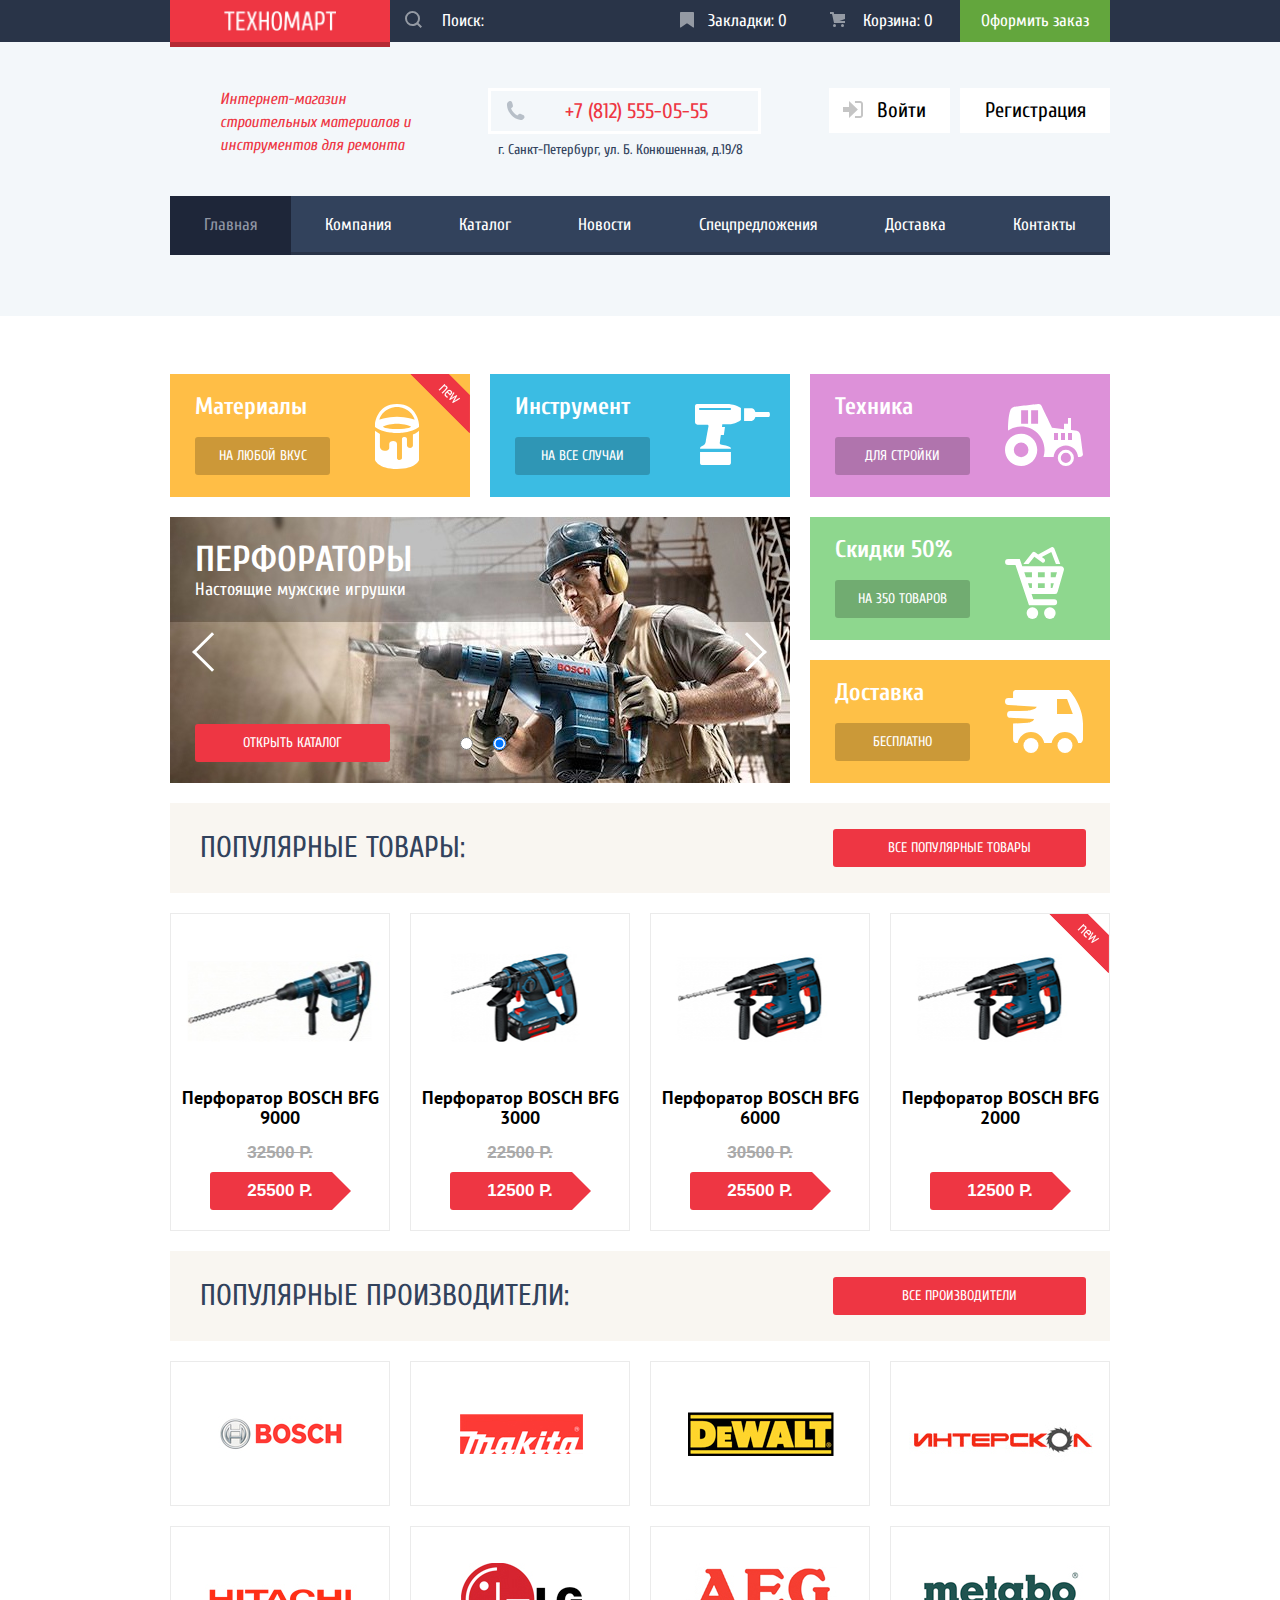
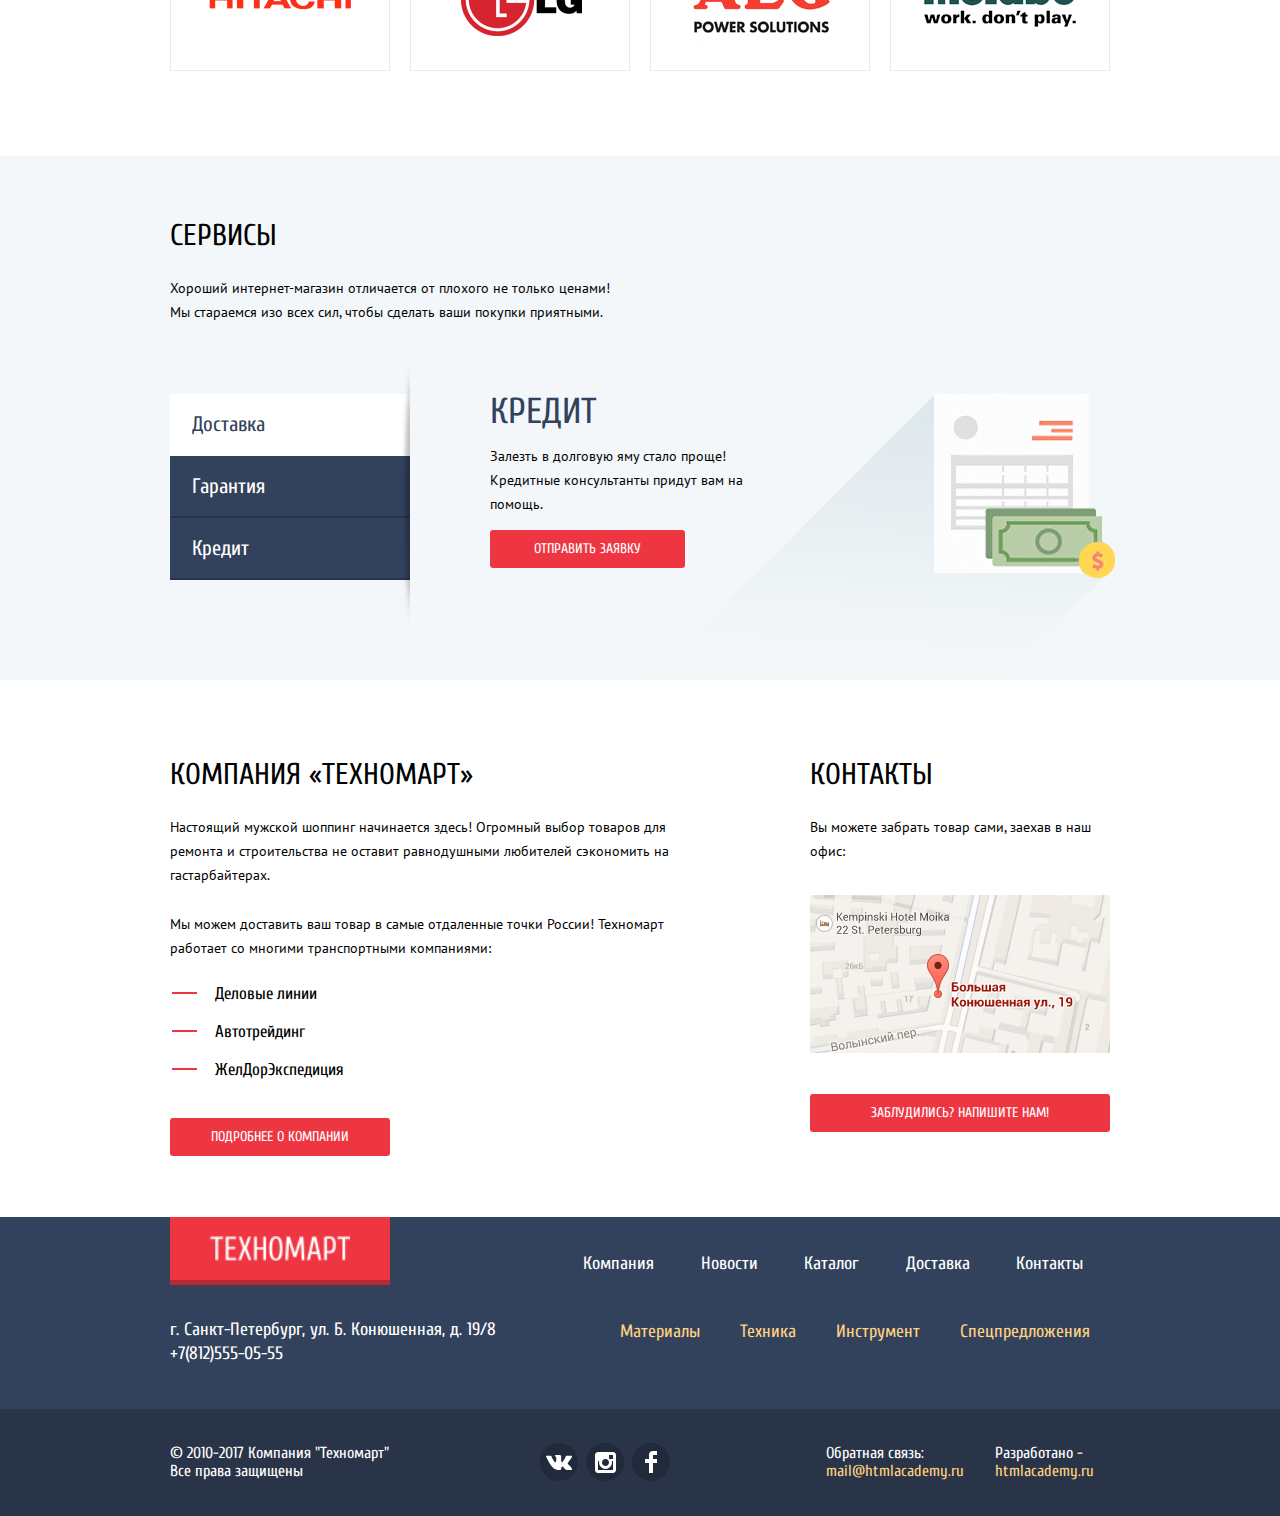
==== commit bb0c2db8: "Removed capitals" ====
--- a/index.html
+++ b/index.html
@@ -141,7 +141,7 @@
           <li class="shop-item" tabindex="0">
             <a href="#">Перфоратор BOSCH BFG 9000</a>
             <p class="shop-item-photo">
-              <img src="img/Perforator-9000.jpg" width="217" height="170" alt="Фото товара перфоратор BOSCH BFG 9000">
+              <img src="img/perforator-9000.jpg" width="217" height="170" alt="Фото товара перфоратор BOSCH BFG 9000">
             </p>
             <div class="add-item">
               <a class="add-to-cart">Купить</a>
@@ -155,7 +155,7 @@
           <li class="shop-item" tabindex="0">
             <a href="#">Перфоратор BOSCH BFG 3000</a>
             <p class="shop-item-photo">
-              <img src="img/Perforator-3000.jpg" width="217" height="170" alt="Фото товара перфоратор BOSCH BFG 3000">
+              <img src="img/perforator-3000.jpg" width="217" height="170" alt="Фото товара перфоратор BOSCH BFG 3000">
             </p>
             <div class="add-item">
               <a class="add-to-cart">Купить</a>
@@ -169,7 +169,7 @@
           <li class="shop-item" tabindex="0">
             <a href="#">Перфоратор BOSCH BFG 6000</a>
             <p class="shop-item-photo">
-              <img src="img/Perforator-6000-and-2000.jpg" width="217" height="170" alt="Фото товара перфоратор BOSCH BFG 6000">
+              <img src="img/perforator-6000-and-2000.jpg" width="217" height="170" alt="Фото товара перфоратор BOSCH BFG 6000">
             </p>
             <div class="add-item">
               <a class="add-to-cart">Купить</a>
@@ -184,7 +184,7 @@
             <div class="sticker-new"></div>
             <a href="#">Перфоратор BOSCH BFG 2000</a>
             <p class="shop-item-photo">
-              <img src="img/Perforator-6000-and-2000.jpg" width="217" height="170" alt="Фото товара перфоратор BOSCH BFG 2000">
+              <img src="img/perforator-6000-and-2000.jpg" width="217" height="170" alt="Фото товара перфоратор BOSCH BFG 2000">
             </p>
             <div class="add-item">
               <a class="add-to-cart">Купить</a>
@@ -208,25 +208,25 @@
             <img src="img/bosch.jpg" width="126" height="37" alt="Bosch">
           </a></li>
           <li><a class="manufacturer-button" href="manufacturers/makita">
-            <img src="img/Makita.jpg" width="123" height="40" alt="Makita">
+            <img src="img/makita.jpg" width="123" height="40" alt="Makita">
           </a></li>
           <li><a class="manufacturer-button" href="manufacturers/dewalt">
-            <img src="img/Dewalt.jpg" width="146" height="44" alt="DeWALT">
+            <img src="img/dewalt.jpg" width="146" height="44" alt="DeWALT">
           </a></li>
           <li><a class="manufacturer-button" href="manufacturers/interskol">
-            <img src="img/Interskol.jpg" width="200" height="88" alt="Интерскол">
+            <img src="img/interskol.jpg" width="200" height="88" alt="Интерскол">
           </a></li>
           <li><a class="manufacturer-button" href="manufacturers/hitachi">
-            <img src="img/Hitachi.jpg" width="169" height="31" alt="Hitachi">
+            <img src="img/hitachi.jpg" width="169" height="31" alt="Hitachi">
           </a></li>
           <li><a class="manufacturer-button" href="manufacturers/lg">
-            <img src="img/LG.jpg" width="121" height="73" alt="LG">
+            <img src="img/lg.jpg" width="121" height="73" alt="LG">
           </a></li>
           <li><a class="manufacturer-button" href="manufacturers/aeg">
-            <img src="img/AEG.jpg" width="151" height="96" alt="AEG">
+            <img src="img/aeg.jpg" width="151" height="96" alt="AEG">
           </a></li>
           <li><a class="manufacturer-button" href="manufacturers/metabo">
-            <img src="img/Metabo.jpg" width="204" height="69" alt="Metabo">
+            <img src="img/metabo.jpg" width="204" height="69" alt="Metabo">
           </a></li>
         </ol>
       </section>
@@ -417,7 +417,7 @@
 
 <section class="full-map">
   <button class="close-window" type="button" name="closing-button"><span>Закрыть</span></button>
-  <iframe src="https://www.google.com/maps/embed?pb=!1m18!1m12!1m3!1d1998.5991043651586!2d30.320894616097!3d59.938794181876254!2m3!1f0!2f0!3f0!3m2!1i1024!2i768!4f13.1!3m3!1m2!1s0x4696310fca5ba729%3A0xea9c53d4493c879f!2z0JHQvtC70YzRiNCw0Y8g0JrQvtC90Y7RiNC10L3QvdCw0Y8g0YPQuy4sIDE5LCDQodCw0L3QutGCLdCf0LXRgtC10YDQsdGD0YDQsywgMTkxMTg2!5e0!3m2!1sru!2sru!4v1553512014201" width="600" height="450" frameborder="0" style="border:0" allowfullscreen></iframe>
+  <iframe src="https://www.google.com/maps/embed?pb=!1m18!1m12!1m3!1d1998.5991043651586!2d30.320894616097!3d59.938794181876254!2m3!1f0!2f0!3f0!3m2!1i1024!2i768!4f13.1!3m3!1m2!1s0x4696310fca5ba729%3A0xea9c53d4493c879f!2z0JHQvtC70YzRiNCw0Y8g0JrQvtC90Y7RiNC10L3QvdCw0Y8g0YPQuy4sIDE5LCDQodCw0L3QutGCLdCf0LXRgtC10YDQsdGD0YDQsywgMTkxMTg2!5e0!3m2!1sru!2sru!4v1553512014201" width="600" height="450" style="border:0" allowfullscreen></iframe>
 </section>
 
 <script src="js/script-file-main-minified.js"></script>
--- a/css/style-minified.css
+++ b/css/style-minified.css
@@ -1 +1 @@
-body{padding:0;margin:0;min-width:1200px;font-family:Cuprum,Arial,sans-serif;font-size:17px;font-weight:300;line-height:18px;color:#33425f;background-color:#fff}.img{max-width:100%;height:auto}.hidden:not(:focus):not(:active),input[type=checkbox].hidden,input[type=radio].hidden{position:absolute;width:1px;height:1px;margin:-1px;border:0;padding:0;white-space:nowrap;clip-path:inset(100%);clip:rect(0 0 0 0);overflow:hidden}.centering-container{width:940px;padding:0;margin:0 auto}.page-header{padding-bottom:1px;color:#32425c;background-color:#f3f7fa}.page-header a{text-decoration:none}.users-services{width:100%;min-height:42px;margin-bottom:46px;background-color:#293448;color:#fff}.users-services .centering-container{position:relative;display:flex;flex-direction:row;justify-content:flex-start;align-items:center}.logo{display:flex;flex-direction:row;justify-content:center;align-items:center}.users-services .logo{position:absolute;top:0;left:0;width:220px;height:42px;background-color:#ee3643;border-bottom:solid 5px #b52933}.logo-footer:focus,.logo-footer:hover,.users-services .logo:focus,.users-services .logo:hover{background-color:#c92c37;border-bottom:solid 5px #9b2022}.logo-footer:active,.users-services .logo:active{background-color:#ba2632;border-bottom:solid 5px #882520}.search-form{display:flex;flex-direction:row;flex-grow:1;align-items:center;height:42px;width:200px;padding-left:45px;margin-left:220px}.search-form:focus,.search-form:hover{background-color:#212a3b}.search-form:focus-within{color:#000;background-color:#fff}.search-field{position:relative;margin-right:5px;cursor:pointer}.search-field::before{content:"";width:20px;height:20px;position:absolute;left:-30px;top:-10px;background-image:url(../img/icon-search.svg);background-repeat:no-repeat;background-position:0 0;opacity:.5}.search-form:focus-within .search-field::before{background-image:url(../img/icon-search-focus.svg);opacity:1}.bookmarks-page:focus::before,.bookmarks-page:hover::before,.cart-page:focus::before,.cart-page:hover::before,.search-field:focus::before,.search-field:hover::before{opacity:1}.bookmarks-page:active::before,.cart-page:active::before,.search-field:active::before{opacity:.7}.page-header input[type=search]{background-color:inherit;border:none}.page-header input[type=search]::-webkit-input-placeholder{color:#fff}.page-header input[type=search]::-moz-placeholder{color:#fff}.user-navigation{color:#fff}.bookmarks-page,.cart-page{display:flex;flex-direction:row;justify-content:center;align-items:center;position:relative;width:125px;min-height:42px;padding-left:25px}.bookmarks-page::before,.cart-page::before{content:" ";width:20px;height:20px;position:absolute;left:20px;top:12px;background-repeat:no-repeat;background-position:0 0;opacity:.5}.bookmarks-page::before{background-image:url(../img/icon-bookmark.svg)}.cart-page::before{background-image:url(../img/icon-cart.svg)}.cart-bookmarks-full{background-color:#ee3642}.bookmarks-page:focus,.bookmarks-page:hover,.cart-page:focus,.cart-page:hover{background-color:#212a3b}.bookmarks-page:active,.cart-page:active{color:#8d9097;background-color:#161c28}.cart-bookmarks-full:focus,.cart-bookmarks-full:hover{background-color:#c92c37}.cart-bookmarks-full:active{background-color:#ba2632}.order-buttons{display:flex;flex-direction:row;justify-content:space-between;align-items:center}.place-an-order{display:flex;flex-direction:row;justify-content:center;align-items:center;min-height:42px;width:150px;background-color:#63a63d}.place-an-order:focus,.place-an-order:hover{background-color:#5fba2e}.place-an-order:active{color:#8d9097;background-color:#518533}.page-header .contacts-and-personal{display:flex;flex-direction:row;justify-content:space-between;align-items:flex-start;margin-bottom:20px}.page-header i{width:200px;margin-left:50px;font-style:italic;font-size:16px;line-height:23px;color:#ee3643}.header-contacts{margin-top:13px}.page-header .tel{position:relative;box-sizing:border-box;width:228px;height:45px;padding:8px 50px 8px 74px;border:solid 3px #fff;font-size:21px;line-height:21px;color:#ee3643}.page-header .tel::before{content:" ";width:20px;height:20px;position:absolute;left:15px;background-image:url(../img/icon-phone.svg);background-repeat:no-repeat;background-position:0 0}.page-header p{margin-left:10px;margin-top:16px;font-size:14px;line-height:24px;color:#32425c}.personal-area{width:300px}.personal-area ul{display:flex;flex-direction:row;list-style:none;padding:0;margin:0;list-style:none;margin-left:20px;margin-top:7px}.personal-area li{margin-right:30px;position:relative}.personal-area li:not(:last-child)::after{content:" ";position:absolute;right:-18px;top:7px;width:5px;height:5px;border-radius:50%;background-color:#32425c}.user-button{display:flex;flex-direction:row;justify-content:flex-start;align-items:center;min-width:250px;min-height:45px;padding-left:50px;margin-bottom:5px;font-size:21px;line-height:21px;border-right:solid 1px #fff;color:#000;background-color:#fff}.user-button a{color:#000;text-decoration:none}.personal-area .personal-window{position:relative}.personal-area .personal-window::before{content:" ";width:20px;height:20px;position:absolute;left:-35px;top:2px;background-image:url(../img/icon-user.svg);background-repeat:no-repeat;background-position:0 0;cursor:pointer}.personal-area .logout-button{position:relative;padding:10px 5px;font-size:1px;color:transparent}.personal-area .logout-button::after{content:" ";width:20px;height:20px;position:absolute;right:-30px;top:12px;z-index:10;background-image:url(../img/icon-logout.svg);background-repeat:no-repeat;background-position:0 0;cursor:pointer}.personal-area .personal-window:focus::before,.personal-area .personal-window:hover::before{background-image:url(../img/icon-user-hover.svg)}.personal-area .logout-button:focus::after,.personal-area .logout-button:hover::after{background-image:url(../img/icon-logout-hover.svg)}.personal-area .personal-window:active::before{background-image:url(../img/icon-user.svg)}.personal-area .logout-button:active::after{background-image:url(../img/icon-logout.svg)}.personal-area a:active{color:#c2c2c2}.personal-area ul a{color:#32425c;text-decoration:underline}.personal-area ul a:focus,.personal-area ul a:hover{color:#ee3642}.personal-area ul a:active{color:#c2c2c2}.personal-area-enter{display:flex;flex-direction:row;justify-content:space-between;width:281px}.sign-in-button,.sign-up-button{height:45px;font-size:21px;line-height:21px;color:#000;background-color:#fff}.sign-in-button:focus,.sign-in-button:hover,.sign-up-button:focus,.sign-up-button:hover{color:#ee3643}.sign-in-button:active,.sign-up-button:active{color:#e5e5e5}.sign-in-button{position:relative;min-width:73px;height:45px;padding-left:48px;line-height:45px}.sign-in-button::before{content:" ";width:20px;height:20px;position:absolute;left:14px;top:13px;background-image:url(../img/icon-login.svg);background-repeat:no-repeat;background-position:0 0}.sign-in-button:focus::before,.sign-in-button:hover::before{background-image:url(../img/icon-login-hover.svg)}.sign-in-button:active::before{background-image:url(../img/icon-login.svg)}.sign-up-button{display:flex;flex-direction:row;align-items:center;justify-content:center;width:150px;height:45px}.site-navigation{background-color:#32425c;margin-bottom:60px}.site-navigation-list{display:flex;flex-direction:row;flex-wrap:wrap;justify-content:space-between;min-height:57px;padding:0;margin:0;list-style:none}.site-navigation li{min-height:57px;flex-grow:1}.site-navigation a{display:flex;flex-direction:row;justify-content:center;align-items:center;padding:20px 20px 19px 20px;border-bottom:solid 3px #293448;font-size:17px;line-height:17px;vertical-align:middle;color:#fff;background-color:#32425c}.site-navigation a:focus,.site-navigation a:hover{background-color:#293448}.site-navigation a:active,.site-navigation-list .current{border-bottom-color:#1e2639;color:#9096a4;background-color:#1e2639}.main-content{padding-top:38px}.category-cards-top .main-categories{display:flex;flex-direction:row;flex-wrap:wrap;padding:0;margin:0;list-style:none}.category-cards-bottom{display:flex;flex-direction:row;flex-wrap:wrap;padding:0;margin:0;list-style:none}.category-cards-side .main-categories{display:flex;flex-direction:column;flex-wrap:wrap;padding:0;margin:0;margin-left:20px;list-style:none}.category-cards-top li{width:300px;height:123px;margin-right:20px;margin-top:20px}.category-cards-side li{width:300px;height:123px;margin-right:0;margin-top:20px}.main-categories li{position:relative}.main-categories li:nth-child(3n){margin-right:0}.category-card{position:relative;display:flex;flex-direction:column;justify-content:center;align-items:flex-start;width:300px;height:123px;margin-left:25px}.main-categories .fake-button{margin-bottom:5px}.main-categories .fake-button:focus,.main-categories .fake-button:hover{background-color:rgba(0,0,0,.3);cursor:pointer}.main-categories .fake-button:active{background-color:rgba(0,0,0,.4);cursor:pointer}.category-card h3{margin:0;margin-bottom:15px;font-size:24px;font-weight:700;line-height:30px;color:#fff}.category-card a{display:flex;flex-direction:row;justify-content:center;align-items:center;width:135px;min-height:38px;border-radius:3px;font-size:14px;line-height:18px;text-transform:uppercase;text-decoration:none;color:#fff;background-color:rgba(0,0,0,.2)}.category-card::after{content:" ";min-width:80px;min-height:80px;position:absolute;background-repeat:no-repeat;background-position:0 0}.materials-card{background-color:#ffbe46}.materials-card .category-card::after{left:180px;top:30px;background-image:url(../img/icon-1.svg)}.tools-card{background-color:#3bbce3}.tools-card .category-card::after{left:180px;top:30px;background-image:url(../img/icon-2.svg)}.technics-card{background-color:#dd91d9}.technics-card .category-card::after{left:170px;top:30px;background-image:url(../img/icon-3.svg)}.discount-card{background-color:#8ed78e}.discount-card .category-card::after{left:170px;top:30px;background-image:url(../img/icon-4.svg)}.delivery-card{background-color:#fec047}.delivery-card .category-card::after{left:170px;top:30px;background-image:url(../img/icon-5.svg)}.tool-gallery{width:620px;height:266px;padding:0;margin-top:20px;color:#fff;background-color:#32425c}.tool-gallery ul{width:100%;height:100%;padding:0;margin:0;list-style:none}.tool-gallery li{display:flex;flex-direction:column;justify-content:flex-start;align-items:flex-start;height:266px;-webkit-background-size:100%;-moz-background-size:100%;background-size:100%;background-repeat:no-repeat;background-position:0 0;background-color:#32425c}.tool-gallery li:nth-child(1){display:none;background-image:url(../img/drills-welcome.jpg)}.tool-gallery li:nth-child(2){background-image:url(../img/perforator-welcome.jpg)}.tool-gallery h3{padding-left:25px;padding-top:25px;padding-bottom:0;margin:0;font-size:36px;font-weight:700;line-height:36px;text-transform:uppercase;color:#fff}.tool-gallery b{padding-left:25px;font-size:18px;line-height:24px;color:#fff}.tool-gallery .gallery-interactives{display:flex;flex-direction:row;justify-content:flex-start;align-items:center;margin-top:auto;margin-bottom:20px}.tool-gallery .button{display:flex;flex-direction:row;justify-content:center;align-items:center;margin-left:25px;width:195px;min-height:38px;border-radius:3px;font-size:14px;line-height:18px;text-transform:uppercase;text-decoration:none;color:#fff;background-color:#ee3643}.tool-gallery .slider-previous{margin-left:70px}.tool-gallery .slider-next{margin-left:-20px}.tool-gallery label{position:relative;top:-90px;left:-280px;z-index:20;padding:20px}.tool-gallery .slider-next+label{left:220px}.slider-previous+label::before{content:" ";width:25px;height:25px;position:absolute;left:5px;top:5px;border-top:solid 3px #fff;border-right:solid 3px #fff;transform:rotate(-135deg);background-color:transparent}.slider-next+label::after{content:" ";width:25px;height:25px;position:absolute;right:5px;top:5px;border-top:solid 3px #fff;border-right:solid 3px #fff;transform:rotate(45deg);background-color:transparent}.slider-next:hover+label::after,.slider-previous:hover+label::before{cursor:pointer}.slider-next:active+label::after,.slider-previous:active+label::before{cursor:pointer}.about-us .button:focus,.about-us .button:hover,.catalog-title .button:focus,.catalog-title .button:hover,.client-message-button input:focus,.client-message-button input:hover,.gotocart-button:focus,.gotocart-button:hover,.our-contacts .button:focus,.our-contacts .button:hover,.tool-gallery .button:focus,.tool-gallery .button:hover{background-color:#cd2934}.about-us .button:active,.catalog-title .button:active,.client-message-button input:active,.gotocart-button:active,.our-contacts .button:active,.tool-gallery .button:active{background-color:#ba2632}.catalog-title{display:flex;flex-direction:row;justify-content:space-between;align-items:center;padding:5px 24px 5px 30px;margin-top:20px;margin-bottom:20px;background-color:#f9f6f1}.title-wrapper{background-color:#f3f7fa;padding-left:30px;padding-top:10px;padding-bottom:10px}.catalog-title h2{font-size:30px;font-weight:300;line-height:30px;text-transform:uppercase;color:#32425c}.catalog-title .button{display:flex;flex-direction:row;justify-content:center;align-items:center;width:253px;min-height:38px;margin:0;border-radius:3px;font-size:14px;line-height:18px;text-transform:uppercase;text-decoration:none;color:#fff;background-color:#ee3643}.popular-item-rating{padding:0;margin:0;list-style:none;display:flex;justify-content:space-between;flex-direction:row}.popular-item-rating li{margin:0}.popular-manufacturers{padding-bottom:65px}.popular-manufacturers-rating{padding:0;margin:0;list-style:none;display:flex;flex-direction:row;justify-content:space-between;flex-wrap:wrap}.popular-manufacturers-rating li{width:220px;height:145px;margin-bottom:20px;border:solid 1px #ebebeb;box-sizing:border-box}.popular-manufacturers-rating li:hover{box-shadow:0 10px 45px -5px #afb4ba}.popular-manufacturers-rating li:active{box-shadow:0 5px 15px 0 #afb4ba}.popular-manufacturers-rating li:active img{opacity:.5}.manufacturer-button{display:flex;flex-direction:row;justify-content:center;align-items:center;width:220px;height:145px}.catalog-tools-perforators{width:700px}.info-perforators,.wrapper-services{background-color:#f3f7fa}.wrapper-services{padding-top:65px}.services{border-bottom:solid 1px #f3f7fa;padding-bottom:57px}.services-description{width:440px;margin-bottom:70px}.services-description p{margin:0;margin-top:25px}.services-info-block{display:flex;flex-direction:row;justify-content:space-between;align-items:flex-start;width:940px;margin-bottom:42px}.about-us p,.info-perforators p,.our-contacts p,.services p{font-family:"PT Sans",Arial,sans-serif;font-size:14px;line-height:24px;color:#000}.about-us h2,.info-perforators h2,.our-contacts h2,.services h2{margin:0;font-size:30px;font-weight:300;line-height:30px;text-transform:uppercase;color:#000}.services h3{font-size:36px;font-weight:300;text-transform:uppercase;line-height:36px;color:#32425c}.services-list{position:relative;width:240px;padding:0;margin:0;list-style:none;margin-right:80px}.services-list::after{content:" ";width:10px;height:279px;position:absolute;background-image:url(../img/vertical-shadow.png);background-repeat:no-repeat;background-position:0 0;right:0;top:-40px}.services-list li{display:block;min-height:60px}.services-list input{display:none}.services-text{width:620px;padding:0;margin:0}.services-text li{position:relative;display:none;width:620px}.services-text li:nth-child(3){display:block}.services-text li .service-text-item{display:flex;flex-direction:column;justify-content:flex-start;align-items:flex-start;width:300px}.services-text h3{margin:0}.services-text .delivery-content img{position:absolute;right:5px;top:20px}.services-text .warranty-content img{position:absolute;right:-5px;top:5px}.services-text .credit-content img{position:absolute;right:-5px;top:0}.credit-content .button{display:flex;flex-direction:row;justify-content:center;align-items:center;width:195px;min-height:38px;border-radius:3px;font-size:14px;line-height:18px;text-transform:uppercase;text-decoration:none;color:#fff;background-color:#ee3643;cursor:pointer}.credit-content .button:focus,.credit-content .button:hover{background-color:#c92c37}.credit-content .button:active{background-color:#ba2632}.service-button{display:flex;flex-direction:row;justify-content:flex-start;align-items:center;min-height:60px;padding-left:22px;font-size:21px;line-height:20px;border:none;border-bottom:solid 2px #293448;color:#fff;background-color:#32425c;cursor:pointer}.service-button:hover{background-color:#293448}.service-button:focus{color:#32425c;border-bottom-color:#fff;background-color:#fff}#radio-service-credit:checked~#button-service-credit,#radio-service-delivery:checked~#button-service-delivery,#radio-service-warranty:checked~#button-service-warranty{color:#32425c;border-bottom-color:#fff;background-color:#fff}.company-info{display:flex;flex-direction:row;justify-content:space-between;margin-top:80px;padding-bottom:32px}.about-us{width:540px}.company-info .about-us h2,.company-info .our-contacts h2{margin:0;margin-bottom:25px}.company-info .about-us p,.company-info .our-contacts p{margin-bottom:25px}.about-us .button{display:flex;flex-direction:row;justify-content:center;align-items:center;width:220px;min-height:38px;box-sizing:border-box;border-radius:3px;margin-top:20px;font-size:14px;line-height:18px;text-transform:uppercase;text-decoration:none;color:#fff;background-color:#ee3643}.transport-services{padding:0;padding-left:35px;margin:0;margin-bottom:39px;list-style:none;font-size:17px;line-height:18px;color:#000}.transport-services li{position:relative;margin:0 10px 20px}.transport-services li::before{content:" ";width:25px;height:2px;position:absolute;left:-43px;top:7px;border-top:solid 2px #ee3643}.our-contacts{width:300px}.our-contacts .show-map img{margin-top:7px;margin-bottom:15px}.our-contacts .button{display:flex;flex-direction:row;justify-content:center;align-items:center;width:300px;min-height:38px;box-sizing:border-box;border-radius:3px;margin-top:22px;margin-bottom:53px;font-size:14px;line-height:18px;text-transform:uppercase;text-decoration:none;color:#fff;background-color:#ee3643}.info-perforators .centering-container{padding:70px 0}.info-perforators h2,.info-perforators p{padding:0;margin:0}.info-perforators h2{margin-bottom:20px}.address-and-navigation{margin:0;background-color:#32425c}.logo-footer{width:220px;height:68px;box-sizing:border-box;margin-right:auto;border-bottom:solid 5px #b72a32;color:#fff;background-color:#ee3643}.address-and-navigation p{font-size:18px;line-height:24px;color:#fff}.footer-top-row{display:flex;flex-direction:row;justify-content:flex-end;min-height:68px;padding:0;margin:0}.footer-navigation{display:flex;flex-direction:row;flex-wrap:wrap;justify-content:space-between;width:547px;padding:0;margin:0;margin-top:15px;list-style:none;min-height:68px}.footer-navigation li{min-height:60px;flex-grow:1}.footer-navigation a{display:block;padding:20px 20px;font-size:18px;line-height:24px;text-decoration:none;color:#fff;background-color:#32425c}.footer-navigation a:focus,.footer-navigation a:hover{text-decoration:underline}.footer-navigation a:active{text-decoration:none;color:rgba(255,255,255,.4)}.footer-bottom-row{display:flex;flex-direction:row;justify-content:flex-end;align-items:flex-start;min-height:74px;padding-bottom:25px}.footer-bottom-row li{min-height:74px}.footer-bottom-row p{width:340px;margin-right:auto}.categories{display:flex;flex-direction:row;flex-wrap:wrap;justify-content:space-between;padding:0;margin:0;list-style:none;min-height:74px;width:510px}.categories li{margin:0;flex-grow:1}.categories a{display:block;padding:20px 20px;font-size:18px;line-height:24px;text-decoration:none;color:#ffd180;background-color:#32425c}.categories a:focus,.categories a:hover{text-decoration:underline}.categories a:active{text-decoration:none;color:rgba(255,209,128,.4)}.development{min-height:107px;margin:0;font-size:16px;line-height:18px;color:#fff;background-color:#293448}.development .centering-container{display:flex;flex-direction:row;justify-content:space-between;align-items:center;min-height:107px}.development b{display:flex;flex-direction:row;justify-content:center;align-items:center;width:230px;min-height:107px}.social-button-list{display:flex;flex-direction:row;justify-content:space-between;width:130px;padding:0;margin:0;list-style:none}.social-button{display:flex;flex-direction:row;justify-content:center;align-items:center;width:38px;height:38px;border-radius:50%;background-color:#212a3b;color:#fff}.social-button:active,.social-button:focus,.social-button:hover{background-color:#ee3642}.developers-contacts{display:flex;flex-direction:row;justify-content:space-around;align-items:center;min-height:107px;width:300px;padding:0;margin:0;list-style:none}.developers-contacts li{display:flex;flex-direction:column;justify-content:center;align-items:flex-start;min-height:107px}.developers-contacts p{margin:0}.developers-contacts a{text-decoration:none;color:#ffd180}.developers-contacts a:focus,.developers-contacts a:hover{text-decoration:underline}.developers-contacts a:active{color:#ee3642}.shop-columns{display:flex;flex-direction:row;justify-content:space-between;align-items:flex-start;margin-top:20px}.shop-pages{display:flex;flex-direction:row;justify-content:flex-start;padding:0;margin:0;list-style:none}.shop-list{display:flex;flex-direction:row;flex-wrap:wrap;padding:0;margin:0;list-style:none;font-size:0}.shop-item{position:relative;display:flex;flex-direction:column;justify-content:flex-start;align-items:center;width:220px;min-height:318px;padding:0;margin:0;margin-right:20px;margin-bottom:20px;box-sizing:border-box;border:solid 1px #ebebeb;font-family:"PT Sans",Arial,sans-serif;font-size:18px;font-weight:700;line-height:20px;color:#000;text-align:center}.shop-item-price{display:flex;flex-direction:column;justify-content:flex-end;align-items:center;margin-top:auto;margin-bottom:20px}.shop-item:hover{box-shadow:0 10px 45px -5px #afb4ba}.shop-item:nth-child(3n){margin-right:0}.shop-item a{text-decoration:none;color:#000}.shop-item img,.shop-item p{margin:0}.old-price,.shop-item h3{margin-bottom:10px}.new-price{position:relative;width:80px;padding:10px 30px;margin:0 auto;color:#fff;background-color:#ee3643;border-radius:3px}.new-price::after{content:"";position:absolute;top:0;right:-20px;width:0;height:0;border:19px solid #fff;border-left-color:#ee3643}.shop-item-photo{order:-1}.sticker-new{position:absolute;top:0;right:0;width:60px;height:60px;overflow:hidden;z-index:30;background-image:url(../img/new-flag.png);background-repeat:no-repeat;background-position:0 0}.old-price{font-family:"PT Sans Bold",Arial,sans-serif;font-size:17px;line-height:18px;color:#a9a9a9;text-decoration:line-through;text-align:center}.new-price{margin-top:auto;font-family:"PT Sans Bold",Arial,sans-serif;font-size:17px;line-height:18px;color:#fff;text-align:center;background-color:#ee3643}.add-item{display:none;position:absolute;z-index:10;top:0;left:0;width:218px;height:88px;padding:40px 0;background-color:rgba(255,255,255,.9)}.shop-item:focus .add-item,.shop-item:hover .add-item{display:block;cursor:pointer}.add-item button:hover{cursor:inherit}.add-to-bookmarks,.add-to-cart{display:block;width:129px;margin:0 auto;margin-bottom:7px;padding:7px 0;background-color:#63a63e;border:3px solid #63a63e;border-bottom-color:#367315;border-radius:3px;color:#fff;font-size:14px;font-weight:400;font-family:Cuprum,Arial,sans-serif;line-height:18px;text-decoration:none;text-transform:uppercase}.add-to-cart{position:relative}.add-to-cart::before{content:" ";position:absolute;left:10px;top:9px;width:15px;height:15px;background-image:url(../img/icon-cart.svg);opacity:.5}.add-to-cart:focus,.add-to-cart:hover{border-color:#5fba2e;border-bottom-color:#347511;background-color:#5fba2e}.add-to-cart:active{background-color:#518533;border-color:#518533}.add-to-cart:active::before,.add-to-cart:focus::before,.add-to-cart:hover::before{opacity:1}.add-to-bookmarks{color:#32425c;background:#fff;border-color:#63a63e}.add-to-bookmarks:focus,.add-to-bookmarks:hover{border-color:#373f52}.add-to-bookmarks:active{color:#ccc;border-color:#c5c5cf}.page-number{min-width:38px;height:38px;margin-right:10px;margin-top:32px;margin-bottom:60px;font-size:13px;line-height:18px}.page-number a{display:flex;flex-direction:row;justify-content:center;align-items:center;min-width:38px;height:38px;font-family:"PT Sans",Arial,sans-serif;font-weight:700;text-transform:uppercase;text-decoration:none;border:solid 1px #ebebeb;border-radius:3px;color:#000;background-color:#fff}.page-number a:hover{border:solid 1px #b2b2b2}.page-number a:focus{border:solid 1px #ee3642}.page-number a:active{border:solid 1px #ee3642}.page-number.page-current a{background-color:#ee3642}.page-next{width:140px}.page-path{display:flex;flex-direction:row;justify-content:flex-start;padding:0;margin:23px 0;list-style:none}.page-path li{position:relative;margin-right:41px}.page-path li:not(:last-child)::after{content:"";width:10px;height:10px;position:absolute;right:-35px;top:3px;margin-right:10px;border-top:solid 2px #a9a9a9;border-right:solid 2px #a9a9a9;transform:rotate(45deg);background-color:transparent}.catalog-tools-perforators h2,.filter .show-all,.filter h2,.page-path a{font-family:"PT Sans",Arial,sans-serif;font-size:13px;line-height:18px;text-transform:uppercase;text-decoration:none;color:#000}.page-path .page-path-current a{color:#ee3642}.page-path svg{fill:#000}.page-path svg:hover{fill:red}.page-path a:hover{color:#ee3642}.page-path a:active{color:#c8c8c8}.filter{width:220px;padding:0;margin-top:-10px}.filter fieldset{margin-bottom:15px}.filter .manufacturers-item,.filter .price-item{border-bottom:solid 1px #ebebeb;padding-bottom:5px}.filter h2{padding:10px;padding-left:20px}.filter .show-all{background-color:inherit;border:solid 2px #ebebeb;border-radius:3px}.catalog-page h1{font-size:30px;font-weight:300;line-height:30px;text-transform:uppercase;color:#32425c;background-color:#f3f7fa}.filter h2,.sorting-settings{background-color:#f9f6f1;border:0}.filter .h3-class{font-family:"PT Sans",Arial,sans-serif;font-size:17px;font-weight:700;line-height:30px;text-transform:uppercase;color:#000}.filter ul label{font-family:"PT Sans",Arial,sans-serif;font-size:15px;line-height:20px;text-transform:uppercase;color:#000;cursor:pointer}.filter-item{border:none;padding:0;margin:0}.filter-range{width:220px}.price-input{position:relative;height:41px;padding-top:39px;padding-right:20px;padding-left:20px;margin-top:10px;margin-bottom:10px;background-color:#f9f6f1}.price-input .scale{height:2px;background-color:#d9ddde}.price-input .bar{width:80%;height:2px;background-color:#03c678}.price-input .toggle{position:absolute;top:31px;left:0;width:4px;height:4px;padding:0;border:8px solid #fff;border-radius:50%;box-shadow:0 2px 1px 0 #cfcfcf;background-color:#ababab;cursor:pointer}.price-input .toggle-min{left:18px}.price-input .toggle-max{left:160px}.price-outputs{display:flex;flex-direction:row;justify-content:space-between;align-items:center;margin:0;margin-bottom:20px}.price-outputs div{display:flex;flex-direction:row;justify-content:center;align-items:center;width:95px;min-height:38px;font-size:15px;text-align:center;border:0;color:#000;background-color:#f9f6f1}.filter-manufacturers{padding:0;margin:0;list-style:none}.filter-option{padding:2px 0;margin:15px 0}.filter-power{padding:0;margin:0;margin-bottom:60px;list-style:none}.filter input[type=checkbox],.filter input[type=radio]{display:none}.filter-manufacturers label,.filter-power label{position:relative;margin-left:35px}.filter-manufacturers label::before{content:" ";position:absolute;left:-35px;top:-2px;width:26px;height:24px;background-image:url(../img/checkbox-off.svg);background-repeat:no-repeat;opacity:.7}.filter-power label::before{content:" ";position:absolute;left:-35px;top:-2px;width:25px;height:25px;background-image:url(../img/radio-off.svg);opacity:.7}.filter input[type=checkbox]:hover+label::before,.filter input[type=radio]:hover+label::before{opacity:1}.filter input[type=checkbox]:disabled+label::before,.filter input[type=radio]:disabled+label::before{opacity:.5}.filter input[type=checkbox]:checked+label::before{background-image:url(../img/checkbox-on.svg)}.filter input[type=radio]:checked+label::before{background-image:url(../img/radio-on.svg)}.filter input[type=checkbox]:checked:hover+label::before{background-image:url(../img/checkbox-on.svg);opacity:1}.filter input[type=checkbox]:checked:disabled+label::before{background-image:url(../img/checkbox-on.svg);opacity:.5}.filter input[type=radio]:checked:hover+label::before{background-image:url(../img/radio-on.svg);opacity:1}.filter input[type=radio]:checked:disabled+label::before{background-image:url(../img/radio-on.svg);opacity:.5}.show-all{padding:5px 30px;font-family:"PT Sans",Arial,sans-serif;font-size:13px;line-height:18px;text-transform:uppercase;color:#000;background-color:#fff;border:solid 1px #ebebeb;cursor:pointer}.show-all:hover{color:#ee3642}.show-all:active{color:#c8c8c8}.sorting-button{font-family:"PT Sans",Arial,sans-serif;font-size:13px;line-height:18px;text-transform:uppercase;color:#a9a9a9;background-color:inherit;border:none;border-bottom:dotted 1px #ee3642}.sorting-button:hover{color:#000;border-bottom:solid 1px #ee3642}.sorting-button:active,.sorting-button:focus{color:#ee3642;border-bottom:none}.sorting{display:flex;flex-direction:row;flex-wrap:wrap;justify-content:space-between;align-items:center;list-style:none;padding:0;margin:0;margin-bottom:20px}.sorting li:first-child{margin-left:20px}.sorting input[type=radio]{display:none}.sorting label{position:relative}.sorting .ascending::before{content:" ";position:absolute;right:40px;bottom:-5px;width:0;height:0;border:10px solid transparent;border-bottom:10px solid #a9a9a9;border-width:10px 6px;cursor:pointer}.sorting .ascending:focus::before,.sorting .ascending:hover::before{border-bottom-color:#000}.sorting .ascending:active::before,.sorting input[type=radio]:checked+label::before{border-bottom-color:#ee3642}.sorting input[type=radio]:checked:focus+label::before,.sorting input[type=radio]:checked:hover+label::before{border-bottom-color:#c92c37}.sorting .descending::after{content:" ";position:absolute;right:15px;bottom:-15px;width:0;height:0;border:10px solid transparent;border-top:10px solid #a9a9a9;border-width:10px 6px;cursor:pointer}.sorting .descending:focus::after,.sorting .descending:hover::after{border-top-color:#000}.sorting .descending:active::after,.sorting input[type=radio]:checked+label::after{border-top-color:#ee3642}.sorting input[type=radio]:checked:focus+label::after,.sorting input[type=radio]:checked:hover+label::after{border-top-color:#c92c37}.full-map{position:fixed;z-index:40;display:none;top:50px;left:300px;padding:0;background-color:rgba(0,0,0,.7)}.popup-client-message,.popup-item-added{background-color:#fff;border-top:solid 7px #ee3642;box-sizing:border-box}.popup-client-message label,.popup-item-added p{color:#000;font-weight:700}.contact-us-email input,.contact-us-name input,.popup-client-message textarea{font-family:"PT Sans",Arial,sans-serif;font-size:14px;line-height:24px;color:#a9a9a9;background-color:#fff;border:solid 2px #ebebeb}.popup-client-message{display:none;position:fixed;top:100px;left:300px;z-index:40;width:620px;min-height:430px;padding-top:25px;margin:0 auto}.popup-client-message form{width:460px;margin:0 auto}.popup-client-message label{margin-bottom:10px}.popup-client-message textarea{padding:5px 0 10px}.popup-client-message input{width:195px;min-height:34px;padding:0}.popup-client-message input[type=email],.popup-client-message input[type=text]{padding:0 10px}.popup-client-message input[type=text]:focus::-webkit-input-placeholder{color:#fff}.popup-client-message input[type=text]:focus::-moz-placeholder{color:#fff}.popup-client-message input[type=email]:focus::-webkit-input-placeholder{color:#fff}.popup-client-message input[type=email]:focus::-moz-placeholder{color:#fff}.popup-client-message textarea{width:460px;padding:7px 10px}.popup-client-message-show{display:block}.popup-upper-row{display:flex;flex-direction:row;justify-content:space-between;align-items:center;width:460px;margin:20px auto 20px}.contact-us-email,.contact-us-name{display:flex;flex-direction:column;justify-content:flex-start;align-items:flex-start}.popup-lower-row{display:flex;flex-direction:column;justify-content:flex-start;align-items:flex-start;width:460px;margin:10px auto 38px}.client-message-button{display:flex;flex-direction:row;justify-content:center;align-items:center;background-color:#f1f1f1;min-height:112px}.client-message-button input{width:460px;min-height:38px;border-radius:3px;cursor:pointer}.popup-item-added{display:none;position:fixed;top:100px;left:300px;z-index:40;width:620px;min-height:282px}.popup-item-added-show{display:block}.item-is-added{display:flex;flex-direction:row;justify-content:flex-start;align-items:center;width:480px;min-height:163px;margin:0 auto}.item-is-added img{width:50px;height:50px;background-color:#000}.item-is-added p{margin-left:27px;font-size:28px;line-height:28px}.client-message-button input[type=submit],.popup-item-added .gotocart-button{font-family:inherit;font-size:14px;line-height:18px;text-transform:uppercase;text-decoration:none;color:#fff;background-color:#ee3643;border:none}.popup-item-added .gotoshop-button{font-size:14px;line-height:18px;text-transform:uppercase;text-decoration:none;color:#000;background-color:#fff}.popup-item-added .gotoshop-button:focus,.popup-item-added .gotoshop-button:hover{color:#ee3642}.popup-item-added .gotoshop-button:active{color:#c7c7c7}.item-added-buttons{display:flex;flex-direction:column;justify-content:center;align-items:center;min-height:112px;background-color:#f1f1f1}.item-added-buttons-wrapper{display:flex;flex-direction:row;justify-content:space-between;align-items:center;width:460px;margin:auto}.popup-item-added .gotocart-button,.popup-item-added .gotoshop-button{display:flex;flex-direction:row;justify-content:center;align-items:center;width:220px;min-height:38px}.close-window{position:absolute;right:10px;top:10px;display:block;width:24px;height:24px;background-color:transparent;border:none}.close-window span{display:none;position:relative}.close-window::before{content:" ";position:absolute;width:24px;height:24px;left:-5px;top:7px;border-top:solid 3px #ee3642;transform:rotate(45deg)}.close-window::after{content:" ";position:absolute;width:24px;height:24px;left:-5px;bottom:7px;border-bottom:solid 3px #ee3642;transform:rotate(-45deg)}.close-window:hover::before{border-top:solid 3px #c92c37;cursor:pointer}.close-window:hover::after{border-bottom:solid 3px #c92c37;cursor:pointer}.close-window:active::before{border-top:solid 3px #ba2632;cursor:pointer}.close-window:active::after{border-bottom:solid 3px #ba2632;cursor:pointer}
+body{padding:0;margin:0;min-width:1200px;font-family:Cuprum,Arial,sans-serif;font-size:17px;font-weight:300;line-height:18px;color:#33425f;background-color:#fff}.img{max-width:100%;height:auto}.hidden:not(:focus):not(:active),input[type=checkbox].hidden,input[type=radio].hidden{position:absolute;width:1px;height:1px;margin:-1px;border:0;padding:0;white-space:nowrap;clip-path:inset(100%);clip:rect(0 0 0 0);overflow:hidden}.centering-container{width:940px;padding:0;margin:0 auto}.page-header{padding-bottom:1px;color:#32425c;background-color:#f3f7fa}.page-header a{text-decoration:none}.users-services{width:100%;min-height:42px;margin-bottom:46px;background-color:#293448;color:#fff}.users-services .centering-container{position:relative;display:flex;flex-direction:row;justify-content:flex-start;align-items:center}.logo{display:flex;flex-direction:row;justify-content:center;align-items:center}.users-services .logo{position:absolute;top:0;left:0;width:220px;height:42px;background-color:#ee3643;border-bottom:solid 5px #b52933}.logo-footer:focus,.logo-footer:hover,.users-services .logo:focus,.users-services .logo:hover{background-color:#c92c37;border-bottom:solid 5px #9b2022}.logo-footer:active,.users-services .logo:active{background-color:#ba2632;border-bottom:solid 5px #882520}.search-form{display:flex;flex-direction:row;flex-grow:1;align-items:center;height:42px;width:200px;padding-left:45px;margin-left:220px}.search-form:focus,.search-form:hover{background-color:#212a3b}.search-form:focus-within{color:#000;background-color:#fff}.search-field{position:relative;margin-right:5px;cursor:pointer}.search-field::before{content:"";width:20px;height:20px;position:absolute;left:-30px;top:-10px;background-image:url(../img/icon-search.svg);background-repeat:no-repeat;background-position:0 0;opacity:.5}.search-form:focus-within .search-field::before{background-image:url(../img/icon-search-focus.svg);opacity:1}.bookmarks-page:focus::before,.bookmarks-page:hover::before,.cart-page:focus::before,.cart-page:hover::before,.search-field:focus::before,.search-field:hover::before{opacity:1}.bookmarks-page:active::before,.cart-page:active::before,.search-field:active::before{opacity:.7}.page-header input[type=search]{background-color:inherit;border:none}.page-header input[type=search]::-webkit-input-placeholder{color:#fff}.page-header input[type=search]::-moz-placeholder{color:#fff}.user-navigation{color:#fff}.bookmarks-page,.cart-page{display:flex;flex-direction:row;justify-content:center;align-items:center;position:relative;width:125px;min-height:42px;padding-left:25px}.bookmarks-page::before,.cart-page::before{content:" ";width:20px;height:20px;position:absolute;left:20px;top:12px;background-repeat:no-repeat;background-position:0 0;opacity:.5}.bookmarks-page::before{background-image:url(../img/icon-bookmark.svg)}.cart-page::before{background-image:url(../img/icon-cart.svg)}.cart-bookmarks-full{background-color:#ee3642}.bookmarks-page:focus,.bookmarks-page:hover,.cart-page:focus,.cart-page:hover{background-color:#212a3b}.bookmarks-page:active,.cart-page:active{color:#8d9097;background-color:#161c28}.cart-bookmarks-full:focus,.cart-bookmarks-full:hover{background-color:#c92c37}.cart-bookmarks-full:active{background-color:#ba2632}.order-buttons{display:flex;flex-direction:row;justify-content:space-between;align-items:center}.place-an-order{display:flex;flex-direction:row;justify-content:center;align-items:center;min-height:42px;width:150px;background-color:#63a63d}.place-an-order:focus,.place-an-order:hover{background-color:#5fba2e}.place-an-order:active{color:#8d9097;background-color:#518533}.page-header .contacts-and-personal{display:flex;flex-direction:row;justify-content:space-between;align-items:flex-start;margin-bottom:20px}.page-header i{width:200px;margin-left:50px;font-style:italic;font-size:16px;line-height:23px;color:#ee3643}.header-contacts{margin-top:13px}.page-header .tel{position:relative;box-sizing:border-box;width:228px;height:45px;padding:8px 50px 8px 74px;border:solid 3px #fff;font-size:21px;line-height:21px;color:#ee3643}.page-header .tel::before{content:" ";width:20px;height:20px;position:absolute;left:15px;background-image:url(../img/icon-phone.svg);background-repeat:no-repeat;background-position:0 0}.page-header p{margin-left:10px;margin-top:16px;font-size:14px;line-height:24px;color:#32425c}.personal-area{width:300px}.personal-area ul{display:flex;flex-direction:row;list-style:none;padding:0;margin:0;list-style:none;margin-left:20px;margin-top:7px}.personal-area li{margin-right:30px;position:relative}.personal-area li:not(:last-child)::after{content:" ";position:absolute;right:-18px;top:7px;width:5px;height:5px;border-radius:50%;background-color:#32425c}.user-button{display:flex;flex-direction:row;justify-content:flex-start;align-items:center;min-width:250px;min-height:45px;padding-left:50px;margin-bottom:5px;font-size:21px;line-height:21px;border-right:solid 1px #fff;color:#000;background-color:#fff}.user-button a{color:#000;text-decoration:none}.personal-area .personal-window{position:relative}.personal-area .personal-window::before{content:" ";width:20px;height:20px;position:absolute;left:-35px;top:2px;background-image:url(../img/icon-user.svg);background-repeat:no-repeat;background-position:0 0;cursor:pointer}.personal-area .logout-button{position:relative;padding:10px 5px;font-size:1px;color:transparent}.personal-area .logout-button::after{content:" ";width:20px;height:20px;position:absolute;right:-30px;top:12px;z-index:10;background-image:url(../img/icon-logout.svg);background-repeat:no-repeat;background-position:0 0;cursor:pointer}.personal-area .personal-window:focus::before,.personal-area .personal-window:hover::before{background-image:url(../img/icon-user-hover.svg)}.personal-area .logout-button:focus::after,.personal-area .logout-button:hover::after{background-image:url(../img/icon-logout-hover.svg)}.personal-area .personal-window:active::before{background-image:url(../img/icon-user.svg)}.personal-area .logout-button:active::after{background-image:url(../img/icon-logout.svg)}.personal-area a:active{color:#c2c2c2}.personal-area ul a{color:#32425c;text-decoration:underline}.personal-area ul a:focus,.personal-area ul a:hover{color:#ee3642}.personal-area ul a:active{color:#c2c2c2}.personal-area-enter{display:flex;flex-direction:row;justify-content:space-between;width:281px}.sign-in-button,.sign-up-button{height:45px;font-size:21px;line-height:21px;color:#000;background-color:#fff}.sign-in-button:focus,.sign-in-button:hover,.sign-up-button:focus,.sign-up-button:hover{color:#ee3643}.sign-in-button:active,.sign-up-button:active{color:#e5e5e5}.sign-in-button{position:relative;min-width:73px;height:45px;padding-left:48px;line-height:45px}.sign-in-button::before{content:" ";width:20px;height:20px;position:absolute;left:14px;top:13px;background-image:url(../img/icon-login.svg);background-repeat:no-repeat;background-position:0 0}.sign-in-button:focus::before,.sign-in-button:hover::before{background-image:url(../img/icon-login-hover.svg)}.sign-in-button:active::before{background-image:url(../img/icon-login.svg)}.sign-up-button{display:flex;flex-direction:row;align-items:center;justify-content:center;width:150px;height:45px}.site-navigation{background-color:#32425c;margin-bottom:60px}.site-navigation-list{display:flex;flex-direction:row;flex-wrap:wrap;justify-content:space-between;min-height:57px;padding:0;margin:0;list-style:none}.site-navigation li{min-height:57px;flex-grow:1}.site-navigation a{display:flex;flex-direction:row;justify-content:center;align-items:center;padding:20px 20px 19px 20px;border-bottom:solid 3px #293448;font-size:17px;line-height:17px;vertical-align:middle;color:#fff;background-color:#32425c}.site-navigation a:focus,.site-navigation a:hover{background-color:#293448}.site-navigation a:active,.site-navigation-list .current{border-bottom-color:#1e2639;color:#9096a4;background-color:#1e2639}.main-content{padding-top:38px}.category-cards-top .main-categories{display:flex;flex-direction:row;flex-wrap:wrap;padding:0;margin:0;list-style:none}.category-cards-bottom{display:flex;flex-direction:row;flex-wrap:wrap;padding:0;margin:0;list-style:none}.category-cards-side .main-categories{display:flex;flex-direction:column;flex-wrap:wrap;padding:0;margin:0;margin-left:20px;list-style:none}.category-cards-top li{width:300px;height:123px;margin-right:20px;margin-top:20px}.category-cards-side li{width:300px;height:123px;margin-right:0;margin-top:20px}.main-categories li{position:relative}.main-categories li:nth-child(3n){margin-right:0}.category-card{position:relative;display:flex;flex-direction:column;justify-content:center;align-items:flex-start;width:300px;height:123px;margin-left:25px}.main-categories .fake-button{margin-bottom:5px}.main-categories .fake-button:focus,.main-categories .fake-button:hover{background-color:rgba(0,0,0,.3);cursor:pointer}.main-categories .fake-button:active{background-color:rgba(0,0,0,.4);cursor:pointer}.category-card h3{margin:0;margin-bottom:15px;font-size:24px;font-weight:700;line-height:30px;color:#fff}.category-card a{display:flex;flex-direction:row;justify-content:center;align-items:center;width:135px;min-height:38px;border-radius:3px;font-size:14px;line-height:18px;text-transform:uppercase;text-decoration:none;color:#fff;background-color:rgba(0,0,0,.2)}.category-card::after{content:" ";min-width:80px;min-height:80px;position:absolute;background-repeat:no-repeat;background-position:0 0}.materials-card{background-color:#ffbe46}.materials-card .category-card::after{left:180px;top:30px;background-image:url(../img/icon-1.svg)}.tools-card{background-color:#3bbce3}.tools-card .category-card::after{left:180px;top:30px;background-image:url(../img/icon-2.svg)}.technics-card{background-color:#dd91d9}.technics-card .category-card::after{left:170px;top:30px;background-image:url(../img/icon-3.svg)}.discount-card{background-color:#8ed78e}.discount-card .category-card::after{left:170px;top:30px;background-image:url(../img/icon-4.svg)}.delivery-card{background-color:#fec047}.delivery-card .category-card::after{left:170px;top:30px;background-image:url(../img/icon-5.svg)}.tool-gallery{width:620px;height:266px;padding:0;margin-top:20px;color:#fff;background-color:#32425c}.tool-gallery ul{width:100%;height:100%;padding:0;margin:0;list-style:none}.tool-gallery li{display:flex;flex-direction:column;justify-content:flex-start;align-items:flex-start;height:266px;-webkit-background-size:100%;-moz-background-size:100%;background-size:100%;background-repeat:no-repeat;background-position:0 0;background-color:#32425c}.tool-gallery li:nth-child(1){display:none;background-image:url(../img/drills-welcome.jpg)}.tool-gallery li:nth-child(2){background-image:url(../img/perforator-welcome.jpg)}.tool-gallery h3{padding-left:25px;padding-top:25px;padding-bottom:0;margin:0;font-size:36px;font-weight:700;line-height:36px;text-transform:uppercase;color:#fff}.tool-gallery b{padding-left:25px;font-size:18px;line-height:24px;color:#fff}.tool-gallery .gallery-interactives{display:flex;flex-direction:row;justify-content:flex-start;align-items:center;margin-top:auto;margin-bottom:20px}.tool-gallery .button{display:flex;flex-direction:row;justify-content:center;align-items:center;margin-left:25px;width:195px;min-height:38px;border-radius:3px;font-size:14px;line-height:18px;text-transform:uppercase;text-decoration:none;color:#fff;background-color:#ee3643}.tool-gallery .slider-previous{margin-left:70px}.tool-gallery .slider-next{margin-left:-20px}.tool-gallery label{position:relative;top:-90px;left:-280px;z-index:20;padding:20px}.tool-gallery .slider-next+label{left:220px}.slider-previous+label::before{content:" ";width:25px;height:25px;position:absolute;left:5px;top:5px;border-top:solid 3px #fff;border-right:solid 3px #fff;transform:rotate(-135deg);background-color:transparent}.slider-next+label::after{content:" ";width:25px;height:25px;position:absolute;right:5px;top:5px;border-top:solid 3px #fff;border-right:solid 3px #fff;transform:rotate(45deg);background-color:transparent}.slider-next:hover+label::after,.slider-previous:hover+label::before{cursor:pointer}.slider-next:active+label::after,.slider-previous:active+label::before{cursor:pointer}.about-us .button:focus,.about-us .button:hover,.catalog-title .button:focus,.catalog-title .button:hover,.client-message-button input:focus,.client-message-button input:hover,.gotocart-button:focus,.gotocart-button:hover,.our-contacts .button:focus,.our-contacts .button:hover,.tool-gallery .button:focus,.tool-gallery .button:hover{background-color:#cd2934}.about-us .button:active,.catalog-title .button:active,.client-message-button input:active,.gotocart-button:active,.our-contacts .button:active,.tool-gallery .button:active{background-color:#ba2632}.catalog-title{display:flex;flex-direction:row;justify-content:space-between;align-items:center;padding:5px 24px 5px 30px;margin-top:20px;margin-bottom:20px;background-color:#f9f6f1}.title-wrapper{background-color:#f3f7fa;padding-left:30px;padding-top:10px;padding-bottom:10px}.catalog-title h2{font-size:30px;font-weight:300;line-height:30px;text-transform:uppercase;color:#32425c}.catalog-title .button{display:flex;flex-direction:row;justify-content:center;align-items:center;width:253px;min-height:38px;margin:0;border-radius:3px;font-size:14px;line-height:18px;text-transform:uppercase;text-decoration:none;color:#fff;background-color:#ee3643}.popular-item-rating{padding:0;margin:0;list-style:none;display:flex;justify-content:space-between;flex-direction:row}.popular-item-rating li{margin:0}.popular-manufacturers{padding-bottom:65px}.popular-manufacturers-rating{padding:0;margin:0;list-style:none;display:flex;flex-direction:row;justify-content:space-between;flex-wrap:wrap}.popular-manufacturers-rating li{width:220px;height:145px;margin-bottom:20px;border:solid 1px #ebebeb;box-sizing:border-box}.popular-manufacturers-rating li:hover{box-shadow:0 10px 45px -5px #afb4ba}.popular-manufacturers-rating li:active{box-shadow:0 5px 15px 0 #afb4ba}.popular-manufacturers-rating li:active img{opacity:.5}.manufacturer-button{display:flex;flex-direction:row;justify-content:center;align-items:center;width:220px;height:145px}.catalog-tools-perforators{width:700px}.info-perforators,.wrapper-services{background-color:#f3f7fa}.wrapper-services{padding-top:65px}.services{border-bottom:solid 1px #f3f7fa;padding-bottom:57px}.services-description{width:440px;margin-bottom:70px}.services-description p{margin:0;margin-top:25px}.services-info-block{display:flex;flex-direction:row;justify-content:space-between;align-items:flex-start;width:940px;margin-bottom:42px}.about-us p,.info-perforators p,.our-contacts p,.services p{font-family:"PT Sans",Arial,sans-serif;font-size:14px;line-height:24px;color:#000}.about-us h2,.info-perforators h2,.our-contacts h2,.services h2{margin:0;font-size:30px;font-weight:300;line-height:30px;text-transform:uppercase;color:#000}.services h3{font-size:36px;font-weight:300;text-transform:uppercase;line-height:36px;color:#32425c}.services-list{position:relative;width:240px;padding:0;margin:0;list-style:none;margin-right:80px}.services-list::after{content:" ";width:10px;height:279px;position:absolute;background-image:url(../img/vertical-shadow.png);background-repeat:no-repeat;background-position:0 0;right:0;top:-40px}.services-list li{display:block;min-height:60px}.services-list input{display:none}.services-text{width:620px;padding:0;margin:0}.services-text li{position:relative;display:none;width:620px}.services-text li:nth-child(3){display:block}.services-text li .service-text-item{display:flex;flex-direction:column;justify-content:flex-start;align-items:flex-start;width:300px}.services-text h3{margin:0}.services-text .delivery-content img{position:absolute;right:5px;top:20px}.services-text .warranty-content img{position:absolute;right:-5px;top:5px}.services-text .credit-content img{position:absolute;right:-5px;top:0}.credit-content .button{display:flex;flex-direction:row;justify-content:center;align-items:center;width:195px;min-height:38px;border-radius:3px;font-size:14px;line-height:18px;text-transform:uppercase;text-decoration:none;color:#fff;background-color:#ee3643;cursor:pointer}.credit-content .button:focus,.credit-content .button:hover{background-color:#c92c37}.credit-content .button:active{background-color:#ba2632}.service-button{display:flex;flex-direction:row;justify-content:flex-start;align-items:center;min-height:60px;padding-left:22px;font-size:21px;line-height:20px;border:none;border-bottom:solid 2px #293448;color:#fff;background-color:#32425c;cursor:pointer}.service-button:hover{background-color:#293448}.service-button:focus{color:#32425c;border-bottom-color:#fff;background-color:#fff}#radio-service-credit:checked~#button-service-credit,#radio-service-delivery:checked~#button-service-delivery,#radio-service-warranty:checked~#button-service-warranty{color:#32425c;border-bottom-color:#fff;background-color:#fff}.company-info{display:flex;flex-direction:row;justify-content:space-between;margin-top:80px;padding-bottom:32px}.about-us{width:540px}.company-info .about-us h2,.company-info .our-contacts h2{margin:0;margin-bottom:25px}.company-info .about-us p,.company-info .our-contacts p{margin-bottom:25px}.about-us .button{display:flex;flex-direction:row;justify-content:center;align-items:center;width:220px;min-height:38px;box-sizing:border-box;border-radius:3px;margin-top:20px;font-size:14px;line-height:18px;text-transform:uppercase;text-decoration:none;color:#fff;background-color:#ee3643}.transport-services{padding:0;padding-left:35px;margin:0;margin-bottom:39px;list-style:none;font-size:17px;line-height:18px;color:#000}.transport-services li{position:relative;margin:0 10px 20px}.transport-services li::before{content:" ";width:25px;height:2px;position:absolute;left:-43px;top:7px;border-top:solid 2px #ee3643}.our-contacts{width:300px}.our-contacts .show-map img{margin-top:7px;margin-bottom:15px}.our-contacts .button{display:flex;flex-direction:row;justify-content:center;align-items:center;width:300px;min-height:38px;box-sizing:border-box;border-radius:3px;margin-top:22px;margin-bottom:53px;font-size:14px;line-height:18px;text-transform:uppercase;text-decoration:none;color:#fff;background-color:#ee3643}.info-perforators .centering-container{padding:70px 0}.info-perforators h2,.info-perforators p{padding:0;margin:0}.info-perforators h2{margin-bottom:20px}.address-and-navigation{margin:0;background-color:#32425c}.logo-footer{width:220px;height:68px;box-sizing:border-box;margin-right:auto;border-bottom:solid 5px #b72a32;color:#fff;background-color:#ee3643}.address-and-navigation p{font-size:18px;line-height:24px;color:#fff}.footer-top-row{display:flex;flex-direction:row;justify-content:flex-end;min-height:68px;padding:0;margin:0}.footer-navigation{display:flex;flex-direction:row;flex-wrap:wrap;justify-content:space-between;width:547px;padding:0;margin:0;margin-top:15px;list-style:none;min-height:68px}.footer-navigation li{min-height:60px;flex-grow:1}.footer-navigation a{display:block;padding:20px 20px;font-size:18px;line-height:24px;text-decoration:none;color:#fff;background-color:#32425c}.footer-navigation a:focus,.footer-navigation a:hover{text-decoration:underline}.footer-navigation a:active{text-decoration:none;color:rgba(255,255,255,.4)}.footer-bottom-row{display:flex;flex-direction:row;justify-content:flex-end;align-items:flex-start;min-height:74px;padding-bottom:25px}.footer-bottom-row li{min-height:74px}.footer-bottom-row p{width:340px;margin-right:auto}.categories{display:flex;flex-direction:row;flex-wrap:wrap;justify-content:space-between;padding:0;margin:0;list-style:none;min-height:74px;width:510px}.categories li{margin:0;flex-grow:1}.categories a{display:block;padding:20px 20px;font-size:18px;line-height:24px;text-decoration:none;color:#ffd180;background-color:#32425c}.categories a:focus,.categories a:hover{text-decoration:underline}.categories a:active{text-decoration:none;color:rgba(255,209,128,.4)}.development{min-height:107px;margin:0;font-size:16px;line-height:18px;color:#fff;background-color:#293448}.development .centering-container{display:flex;flex-direction:row;justify-content:space-between;align-items:center;min-height:107px}.development b{display:flex;flex-direction:row;justify-content:center;align-items:center;width:230px;min-height:107px}.social-button-list{display:flex;flex-direction:row;justify-content:space-between;width:130px;padding:0;margin:0;list-style:none}.social-button{display:flex;flex-direction:row;justify-content:center;align-items:center;width:38px;height:38px;border-radius:50%;background-color:#212a3b;color:#fff}.social-button:active,.social-button:focus,.social-button:hover{background-color:#ee3642}.developers-contacts{display:flex;flex-direction:row;justify-content:space-around;align-items:center;min-height:107px;width:300px;padding:0;margin:0;list-style:none}.developers-contacts li{display:flex;flex-direction:column;justify-content:center;align-items:flex-start;min-height:107px}.developers-contacts p{margin:0}.developers-contacts a{text-decoration:none;color:#ffd180}.developers-contacts a:focus,.developers-contacts a:hover{text-decoration:underline}.developers-contacts a:active{color:#ee3642}.shop-columns{display:flex;flex-direction:row;justify-content:space-between;align-items:flex-start;margin-top:20px}.shop-pages{display:flex;flex-direction:row;justify-content:flex-start;padding:0;margin:0;list-style:none}.shop-list{display:flex;flex-direction:row;flex-wrap:wrap;padding:0;margin:0;list-style:none;font-size:0}.shop-item{position:relative;display:flex;flex-direction:column;justify-content:flex-start;align-items:center;width:220px;min-height:318px;padding:0;margin:0;margin-right:20px;margin-bottom:20px;box-sizing:border-box;border:solid 1px #ebebeb;font-family:"PT Sans",Arial,sans-serif;font-size:18px;font-weight:700;line-height:20px;color:#000;text-align:center}.shop-item-price{display:flex;flex-direction:column;justify-content:flex-end;align-items:center;margin-top:auto;margin-bottom:20px}.shop-item:hover{box-shadow:0 10px 45px -5px #afb4ba}.shop-item:nth-child(3n){margin-right:0}.shop-item a{text-decoration:none;color:#000}.shop-item img,.shop-item p{margin:0}.old-price,.shop-item h3{margin-bottom:10px}.new-price{position:relative;width:80px;padding:10px 30px;margin:0 auto;color:#fff;background-color:#ee3643;border-radius:3px}.new-price::after{content:"";position:absolute;top:0;right:-20px;width:0;height:0;border:19px solid #fff;border-left-color:#ee3643}.shop-item-photo{order:-1}.sticker-new{position:absolute;top:0;right:0;width:60px;height:60px;overflow:hidden;z-index:30;background-image:url(../img/new-flag.png);background-repeat:no-repeat;background-position:0 0}.old-price{font-family:"PT Sans Bold",Arial,sans-serif;font-size:17px;line-height:18px;color:#a9a9a9;text-decoration:line-through;text-align:center}.new-price{margin-top:auto;font-family:"PT Sans Bold",Arial,sans-serif;font-size:17px;line-height:18px;color:#fff;text-align:center;background-color:#ee3643}.add-item{display:none;position:absolute;z-index:10;top:0;left:0;width:218px;height:88px;padding:40px 0;background-color:rgba(255,255,255,.9)}.shop-item:focus .add-item,.shop-item:hover .add-item{display:block;cursor:pointer}.add-item button:hover{cursor:inherit}.add-to-bookmarks,.add-to-cart{display:block;width:129px;margin:0 auto;margin-bottom:7px;padding:7px 0;background-color:#63a63e;border:3px solid #63a63e;border-bottom-color:#367315;border-radius:3px;color:#fff;font-size:14px;font-weight:400;font-family:Cuprum,Arial,sans-serif;line-height:18px;text-decoration:none;text-transform:uppercase}.add-to-cart{position:relative}.add-to-cart::before{content:" ";position:absolute;left:10px;top:9px;width:15px;height:15px;background-image:url(../img/icon-cart.svg);opacity:.5}.add-to-cart:focus,.add-to-cart:hover{border-color:#5fba2e;border-bottom-color:#347511;background-color:#5fba2e}.add-to-cart:active{background-color:#518533;border-color:#518533}.add-to-cart:active::before,.add-to-cart:focus::before,.add-to-cart:hover::before{opacity:1}.add-to-bookmarks{color:#32425c;background:#fff;border-color:#63a63e}.add-to-bookmarks:focus,.add-to-bookmarks:hover{border-color:#373f52}.add-to-bookmarks:active{color:#ccc;border-color:#c5c5cf}.page-number{min-width:38px;height:38px;margin-right:10px;margin-top:32px;margin-bottom:60px;font-size:13px;line-height:18px}.page-number a{display:flex;flex-direction:row;justify-content:center;align-items:center;min-width:38px;height:38px;font-family:"PT Sans",Arial,sans-serif;font-weight:700;text-transform:uppercase;text-decoration:none;border:solid 1px #ebebeb;border-radius:3px;color:#000;background-color:#fff}.page-number a:hover{border:solid 1px #b2b2b2}.page-number a:focus{border:solid 1px #ee3642}.page-number a:active{border:solid 1px #ee3642}.page-number.page-current a{background-color:#ee3642}.page-next{width:140px}.page-path{display:flex;flex-direction:row;justify-content:flex-start;padding:0;margin:23px 0;list-style:none}.page-path li{position:relative;margin-right:41px}.page-path li:not(:last-child)::after{content:"";width:10px;height:10px;position:absolute;right:-35px;top:3px;margin-right:10px;border-top:solid 2px #a9a9a9;border-right:solid 2px #a9a9a9;transform:rotate(45deg);background-color:transparent}.catalog-tools-perforators h2,.filter .show-all,.filter h2,.page-path a{font-family:"PT Sans",Arial,sans-serif;font-size:13px;line-height:18px;text-transform:uppercase;text-decoration:none;color:#000}.page-path .page-path-current a{color:#ee3642}.page-path svg{fill:#000}.page-path svg:hover{fill:red}.page-path a:hover{color:#ee3642}.page-path a:active{color:#c8c8c8}.filter{width:220px;padding:0;margin-top:-10px}.filter fieldset{margin-bottom:15px}.filter .manufacturers-item,.filter .price-item{border-bottom:solid 1px #ebebeb;padding-bottom:5px}.filter h2{padding:10px;padding-left:20px}.filter .show-all{background-color:inherit;border:solid 2px #ebebeb;border-radius:3px}.catalog-page h1{font-size:30px;font-weight:300;line-height:30px;text-transform:uppercase;color:#32425c;background-color:#f3f7fa}.filter h2,.sorting-settings{background-color:#f9f6f1;border:0}.filter .h3-class{font-family:"PT Sans",Arial,sans-serif;font-size:17px;font-weight:700;line-height:30px;text-transform:uppercase;color:#000}.filter ul label{font-family:"PT Sans",Arial,sans-serif;font-size:15px;line-height:20px;text-transform:uppercase;color:#000;cursor:pointer}.filter-item{border:none;padding:0;margin:0}.filter-range{width:220px}.price-input{position:relative;height:41px;padding-top:39px;padding-right:20px;padding-left:20px;margin-top:10px;margin-bottom:10px;background-color:#f9f6f1}.price-input .scale{height:2px;background-color:#d9ddde}.price-input .bar{width:80%;height:2px;background-color:#03c678}.price-input .toggle{position:absolute;top:31px;left:0;width:4px;height:4px;padding:0;border:8px solid #fff;border-radius:50%;box-shadow:0 2px 1px 0 #cfcfcf;background-color:#ababab;cursor:pointer}.price-input .toggle-min{left:18px}.price-input .toggle-max{left:160px}.price-outputs{display:flex;flex-direction:row;justify-content:space-between;align-items:center;margin:0;margin-bottom:20px}.price-outputs div{display:flex;flex-direction:row;justify-content:center;align-items:center;width:95px;min-height:38px;font-size:15px;text-align:center;border:0;color:#000;background-color:#f9f6f1}.filter-manufacturers{padding:0;margin:0;list-style:none}.filter-option{padding:2px 0;margin:15px 0}.filter-power{padding:0;margin:0;margin-bottom:60px;list-style:none}.filter input[type=checkbox],.filter input[type=radio]{display:none}.filter-manufacturers label,.filter-power label{position:relative;margin-left:35px}.filter-manufacturers label::before{content:" ";position:absolute;left:-35px;top:-2px;width:26px;height:24px;background-image:url(../img/checkbox-off.svg);background-repeat:no-repeat;opacity:.7}.filter-power label::before{content:" ";position:absolute;left:-35px;top:-2px;width:25px;height:25px;background-image:url(../img/radio-off.svg);opacity:.7}.filter input[type=checkbox]:hover+label::before,.filter input[type=radio]:hover+label::before{opacity:1}.filter input[type=checkbox]:disabled+label::before,.filter input[type=radio]:disabled+label::before{opacity:.5}.filter input[type=checkbox]:checked+label::before{background-image:url(../img/checkbox-on.svg)}.filter input[type=radio]:checked+label::before{background-image:url(../img/radio-on.svg)}.filter input[type=checkbox]:checked:hover+label::before{background-image:url(../img/checkbox-on.svg);opacity:1}.filter input[type=checkbox]:checked:disabled+label::before{background-image:url(../img/checkbox-on.svg);opacity:.5}.filter input[type=radio]:checked:hover+label::before{background-image:url(../img/radio-on.svg);opacity:1}.filter input[type=radio]:checked:disabled+label::before{background-image:url(../img/radio-on.svg);opacity:.5}.show-all{padding:5px 30px;font-family:"PT Sans",Arial,sans-serif;font-size:13px;line-height:18px;text-transform:uppercase;color:#000;background-color:#fff;border:solid 1px #ebebeb;cursor:pointer}.show-all:hover{color:#ee3642}.show-all:active{color:#c8c8c8}.sorting-button{font-family:"PT Sans",Arial,sans-serif;font-size:13px;line-height:18px;text-transform:uppercase;color:#a9a9a9;background-color:inherit;border:none;border-bottom:dotted 1px #ee3642}.sorting-button:hover{color:#000;border-bottom:solid 1px #ee3642}.sorting-button:active,.sorting-button:focus{color:#ee3642;border-bottom:none}.sorting{display:flex;flex-direction:row;flex-wrap:wrap;justify-content:space-between;align-items:center;list-style:none;padding:0;margin:0;margin-bottom:20px}.sorting li:first-child{margin-left:20px}.sorting input[type=radio]{display:none}.sorting label{position:relative}.sorting .ascending::before{content:" ";position:absolute;right:40px;bottom:-5px;width:0;height:0;border:10px solid transparent;border-bottom:10px solid #a9a9a9;border-width:10px 6px;cursor:pointer}.sorting .ascending:focus::before,.sorting .ascending:hover::before{border-bottom-color:#000}.sorting .ascending:active::before,.sorting input[type=radio]:checked+label::before{border-bottom-color:#ee3642}.sorting input[type=radio]:checked:focus+label::before,.sorting input[type=radio]:checked:hover+label::before{border-bottom-color:#c92c37}.sorting .descending::after{content:" ";position:absolute;right:15px;bottom:-15px;width:0;height:0;border:10px solid transparent;border-top:10px solid #a9a9a9;border-width:10px 6px;cursor:pointer}.sorting .descending:focus::after,.sorting .descending:hover::after{border-top-color:#000}.sorting .descending:active::after,.sorting input[type=radio]:checked+label::after{border-top-color:#ee3642}.sorting input[type=radio]:checked:focus+label::after,.sorting input[type=radio]:checked:hover+label::after{border-top-color:#c92c37}.full-map{position:fixed;z-index:40;display:none;top:50px;left:300px;padding:0;background-color:rgba(0,0,0,.7)}iframe{border-width:0}.popup-client-message,.popup-item-added{background-color:#fff;border-top:solid 7px #ee3642;box-sizing:border-box}.popup-client-message label,.popup-item-added p{color:#000;font-weight:700}.contact-us-email input,.contact-us-name input,.popup-client-message textarea{font-family:"PT Sans",Arial,sans-serif;font-size:14px;line-height:24px;color:#a9a9a9;background-color:#fff;border:solid 2px #ebebeb}.popup-client-message{display:none;position:fixed;top:100px;left:300px;z-index:40;width:620px;min-height:430px;padding-top:25px;margin:0 auto}.popup-client-message form{width:460px;margin:0 auto}.popup-client-message label{margin-bottom:10px}.popup-client-message textarea{padding:5px 0 10px}.popup-client-message input{width:195px;min-height:34px;padding:0}.popup-client-message input[type=email],.popup-client-message input[type=text]{padding:0 10px}.popup-client-message input[type=text]:focus::-webkit-input-placeholder{color:#fff}.popup-client-message input[type=text]:focus::-moz-placeholder{color:#fff}.popup-client-message input[type=email]:focus::-webkit-input-placeholder{color:#fff}.popup-client-message input[type=email]:focus::-moz-placeholder{color:#fff}.popup-client-message textarea{width:460px;padding:7px 10px}.popup-client-message-show{display:block}.popup-upper-row{display:flex;flex-direction:row;justify-content:space-between;align-items:center;width:460px;margin:20px auto 20px}.contact-us-email,.contact-us-name{display:flex;flex-direction:column;justify-content:flex-start;align-items:flex-start}.popup-lower-row{display:flex;flex-direction:column;justify-content:flex-start;align-items:flex-start;width:460px;margin:10px auto 38px}.client-message-button{display:flex;flex-direction:row;justify-content:center;align-items:center;background-color:#f1f1f1;min-height:112px}.client-message-button input{width:460px;min-height:38px;border-radius:3px;cursor:pointer}.popup-item-added{display:none;position:fixed;top:100px;left:300px;z-index:40;width:620px;min-height:282px}.popup-item-added-show{display:block}.item-is-added{display:flex;flex-direction:row;justify-content:flex-start;align-items:center;width:480px;min-height:163px;margin:0 auto}.item-is-added img{width:50px;height:50px;background-color:#000}.item-is-added p{margin-left:27px;font-size:28px;line-height:28px}.client-message-button input[type=submit],.popup-item-added .gotocart-button{font-family:inherit;font-size:14px;line-height:18px;text-transform:uppercase;text-decoration:none;color:#fff;background-color:#ee3643;border:none}.popup-item-added .gotoshop-button{font-size:14px;line-height:18px;text-transform:uppercase;text-decoration:none;color:#000;background-color:#fff}.popup-item-added .gotoshop-button:focus,.popup-item-added .gotoshop-button:hover{color:#ee3642}.popup-item-added .gotoshop-button:active{color:#c7c7c7}.item-added-buttons{display:flex;flex-direction:column;justify-content:center;align-items:center;min-height:112px;background-color:#f1f1f1}.item-added-buttons-wrapper{display:flex;flex-direction:row;justify-content:space-between;align-items:center;width:460px;margin:auto}.popup-item-added .gotocart-button,.popup-item-added .gotoshop-button{display:flex;flex-direction:row;justify-content:center;align-items:center;width:220px;min-height:38px}.close-window{position:absolute;right:10px;top:10px;display:block;width:24px;height:24px;background-color:transparent;border:none}.close-window span{display:none;position:relative}.close-window::before{content:" ";position:absolute;width:24px;height:24px;left:-5px;top:7px;border-top:solid 3px #ee3642;transform:rotate(45deg)}.close-window::after{content:" ";position:absolute;width:24px;height:24px;left:-5px;bottom:7px;border-bottom:solid 3px #ee3642;transform:rotate(-45deg)}.close-window:hover::before{border-top:solid 3px #c92c37;cursor:pointer}.close-window:hover::after{border-bottom:solid 3px #c92c37;cursor:pointer}.close-window:active::before{border-top:solid 3px #ba2632;cursor:pointer}.close-window:active::after{border-bottom:solid 3px #ba2632;cursor:pointer}
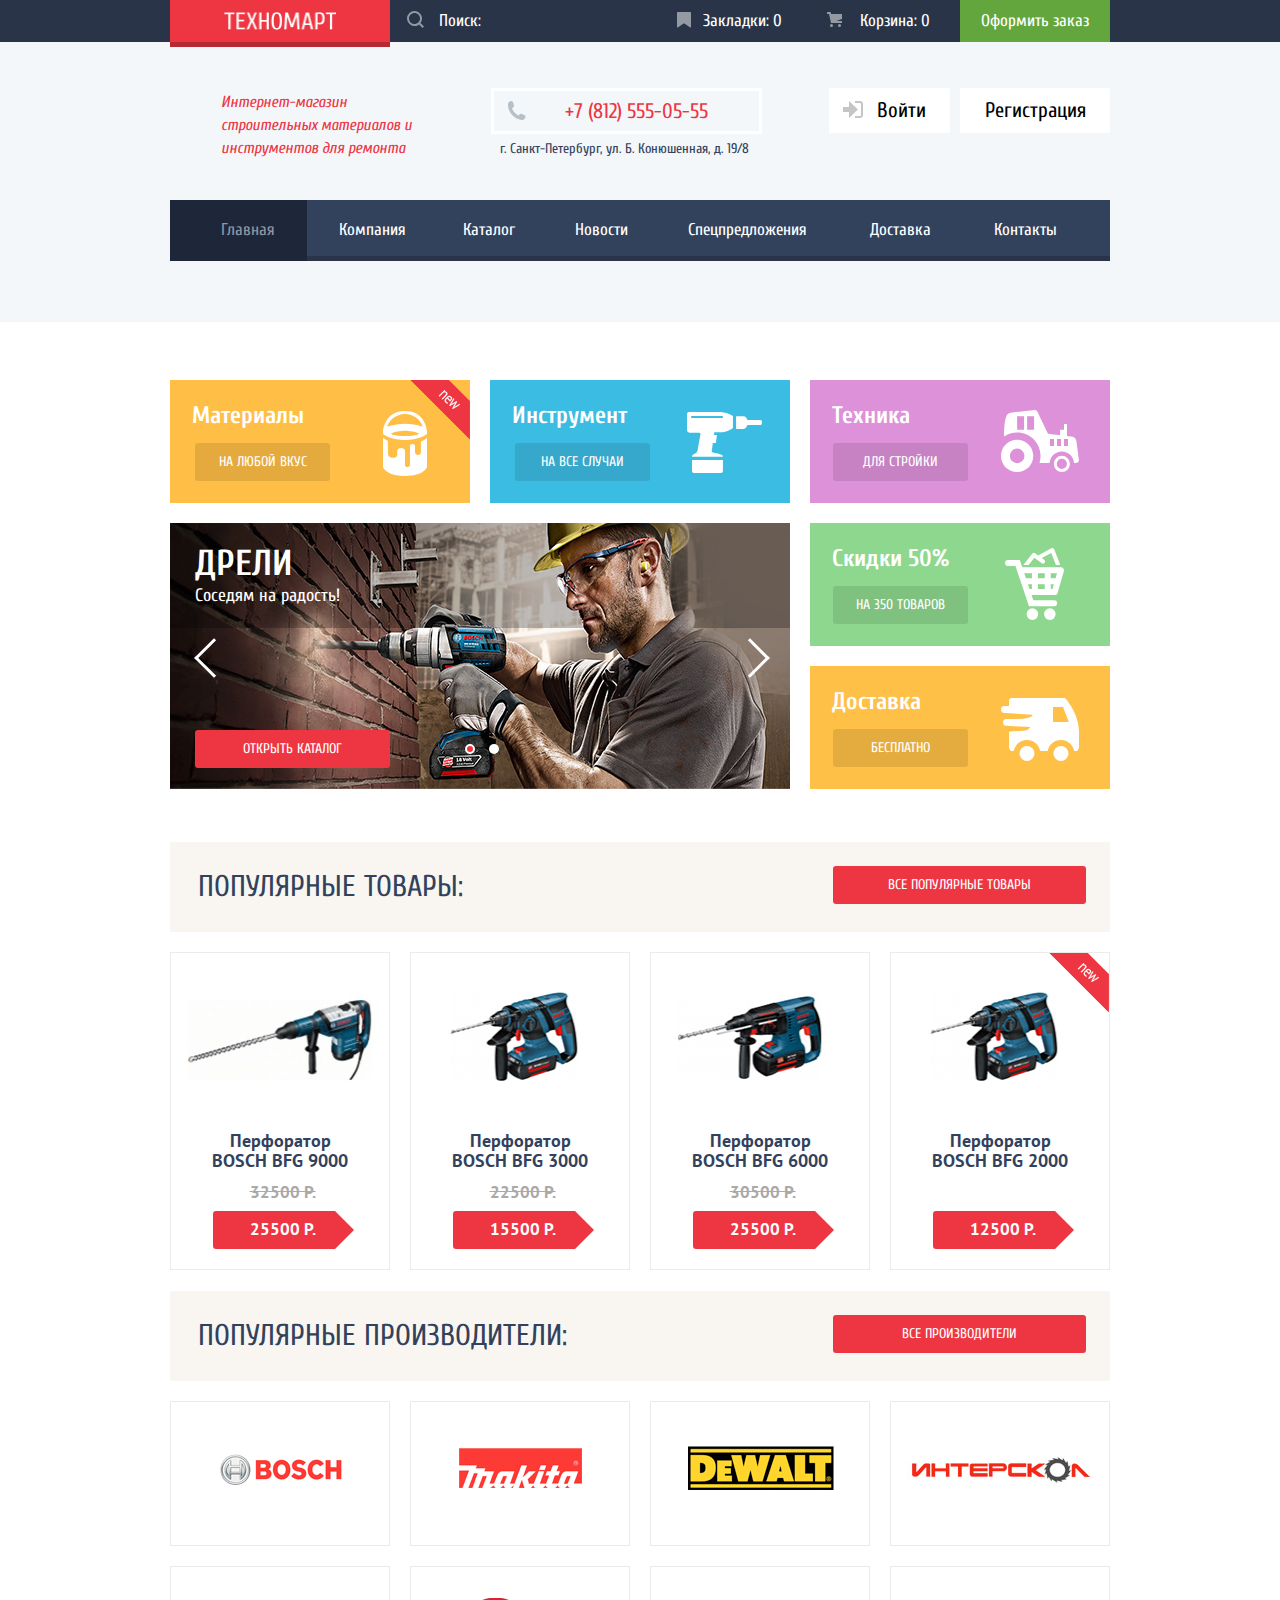
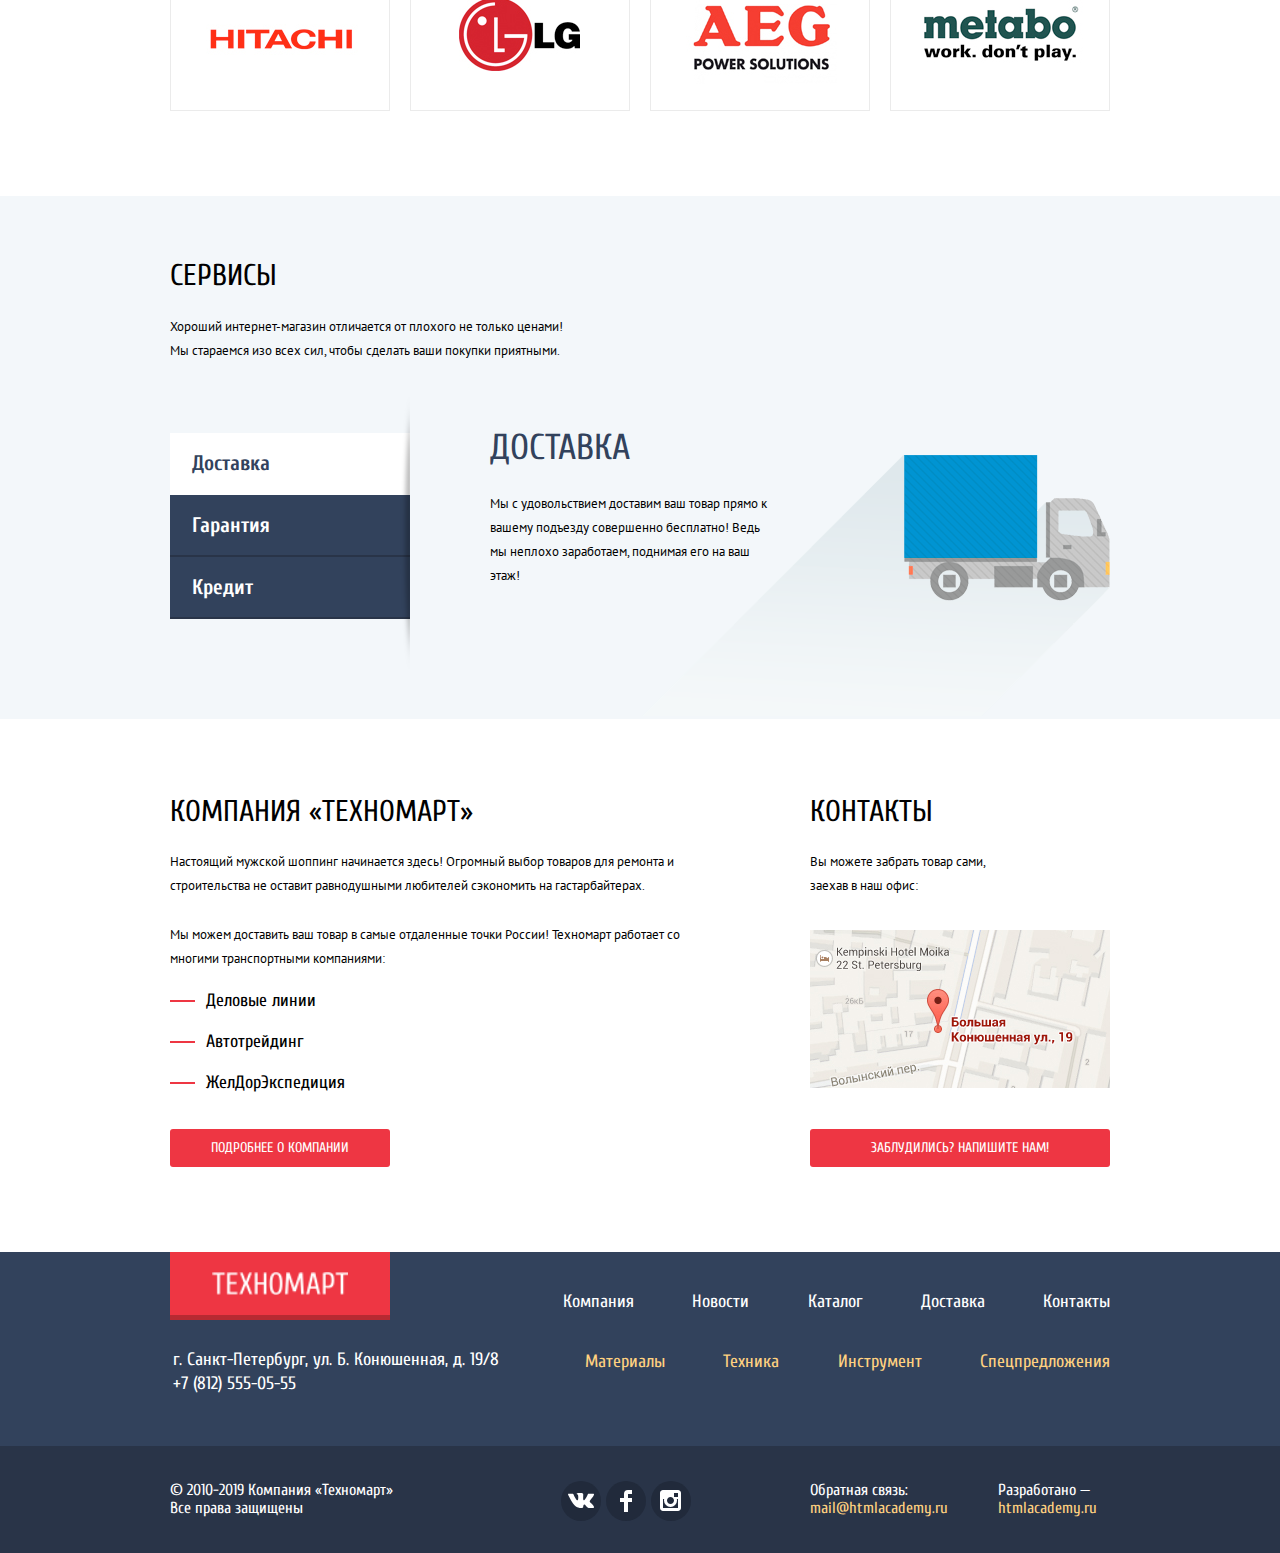
==== commit 100abe0c: "Corrected mistakes" ====
--- a/index.html
+++ b/index.html
@@ -17,7 +17,7 @@
       <div class="users-services">
         <div class="centering-container">
           <a class="logo" href="#">
-            <img src="img/logo.png" width="112" height="20" alt="Магазин &laquo;Техномарт&raquo;">
+            <img src="img/logo.png" width="112" height="18" alt="Магазин &laquo;Техномарт&raquo;">
           </a>
           <form class="search-form" action="https://echo.htmlacademy.ru" method="get">
             <label for="site-search" class="search-field"></label>
@@ -35,7 +35,7 @@
           <i>Интернет-магазин строительных материалов и инструментов для ремонта</i>
           <div class="header-contacts">
             <span class="tel">+7 (812) 555-05-55</span>
-            <p>г. Санкт-Петербург, ул. Б. Конюшенная, д.19/8</p>
+            <p>г. Санкт-Петербург, ул. Б. Конюшенная, д. 19/8</p>
           </div>
           <div class="personal-area-enter">
             <a href="#popup-signin" class="button sign-in-button"
@@ -94,7 +94,7 @@
               <b>Соседям на радость!</b>
               <div class="gallery-interactives">
                 <a href="page-catalog.html" class="button">Открыть каталог</a>
-                <input type="radio" class="slider-previous" name="radio-slider" value="previous" id="radio-drills-previous" tabindex="-1" checked>
+                <input type="radio" class="slider-previous" name="radio-slider" value="previous" id="radio-drills-previous" tabindex="-1">
                 <label for="radio-drills-previous" tabindex="0"> </label>
                 <input type="radio" class="slider-next" name="radio-slider" value="next" id="radio-drills-next">
                 <label for="radio-drills-next" tabindex="0"> </label>
@@ -107,7 +107,7 @@
                 <a href="page-catalog.html" class="button">Открыть каталог</a>
                 <input type="radio" class="slider-previous" name="radio-slider" value="previous" id="radio-perforators-previous">
                 <label for="radio-perforators-previous" tabindex="0"> </label>
-                <input type="radio" class="slider-next" name="radio-slider" value="next" id="radio-perforators-next" tabindex="-1" checked>
+                <input type="radio" class="slider-next" name="radio-slider" value="next" id="radio-perforators-next" tabindex="-1">
                 <label for="radio-perforators-next" tabindex="0"> </label>
               </div>
             </li>
@@ -163,7 +163,7 @@
             </div>
             <div class="shop-item-price" aria-label="Цена товара">
               <div class="old-price" aria-label="Старая цена">22500 Р.</div>
-              <div class="new-price" aria-label="Новая цена">12500 Р.</div>
+              <div class="new-price" aria-label="Новая цена">15500 Р.</div>
             </div>
           </li>
           <li class="shop-item" tabindex="0">
@@ -184,7 +184,7 @@
             <div class="sticker-new"></div>
             <a href="#">Перфоратор BOSCH BFG 2000</a>
             <p class="shop-item-photo">
-              <img src="img/perforator-6000-and-2000.jpg" width="217" height="170" alt="Фото товара перфоратор BOSCH BFG 2000">
+              <img src="img/perforator-3000.jpg" width="217" height="170" alt="Фото товара перфоратор BOSCH BFG 2000">
             </p>
             <div class="add-item">
               <a class="add-to-cart">Купить</a>
@@ -318,7 +318,7 @@
       <div class="address-and-navigation">
       <div class="centering-container">
         <div class="footer-top-row">
-          <a class="logo logo-footer" href="index.html"><img src="img/logo.png" width="140" height="25" alt="Логотип магазина"></a>
+          <a class="logo logo-footer" href="index.html"><img src="img/logo.png" width="136" height="23" alt="Логотип магазина"></a>
           <ul class="footer-navigation" aria-label="Навигация по сайту">
             <li><a href="company.html">Компания</a></li>
             <li><a href="news.html">Новости</a></li>
@@ -329,7 +329,7 @@
         </div>
         <div class="footer-bottom-row">
           <p>г. Санкт-Петербург, ул. Б. Конюшенная, д. 19/8
-             +7(812)555-05-55</p>
+             +7 (812) 555-05-55</p>
           <ul class="categories" aria-label="Категории товаров">
             <li><a href="catalog/materials">Материалы</a></li>
             <li><a href="catalog/technics">Техника</a></li>
@@ -342,7 +342,7 @@
 
       <div class="development">
       <div class="centering-container">
-        <b>© 2010-2017 Компания "Техномарт"
+        <b>© 2010-2019 Компания &laquo;Техномарт&raquo;
            Все права защищены</b>
         <ul class="social-button-list" aria-label="Магазин Техномарт в социальных сетях">
           <li>
@@ -355,20 +355,20 @@
           </li>
           <li>
             <a class="social-button" href="#" lang="en" aria-label="Наш магазин в Facebook">
-              <svg xmlns="http://www.w3.org/2000/svg" width="21" height="21" viewBox="0 0 21 21">
-                <path fill="#FFF" d="M18 0H3C1.35 0 0 1.35 0 3v15c0 1.65 1.35 3 3 3h15c1.65 0 3-1.35 3-3V3c0-1.65-1.35-3-3-3zm-7.5 7c1.93 0 3.5 1.57 3.5 3.5S12.43 14 10.5 14 7 12.43 7 10.5 8.57 7 10.5 7zM18 18H3V9h1.181A6.504 6.504 0 0 0 4 10.5a6.5 6.5 0 1 0 13 0 6.45 6.45 0 0 0-.181-1.5H18v9zm0-11h-4V3h4v4z">
-                </path>
-              </svg>
-            </a>
-          </li>
-          <li>
-            <a class="social-button" href="#" lang="en" aria-label="Наш магазин в Instagram">
               <svg xmlns="http://www.w3.org/2000/svg" width="12" height="22" viewBox="0 0 12 22">
                 <path fill="#FFF" d="M12 4V0H8a4 4 0 0 0-4 4v4H0v4h4v10h4V12h4V8H8V4h4z">
                 </path>
               </svg>
             </a>
           </li>
+          <li>
+            <a class="social-button" href="#" lang="en" aria-label="Наш магазин в Instagram">
+              <svg xmlns="http://www.w3.org/2000/svg" width="22" height="22" viewBox="0 0 22 22">
+                <path fill="#FFF" d="M18 0H3C1.35 0 0 1.35 0 3v15c0 1.65 1.35 3 3 3h15c1.65 0 3-1.35 3-3V3c0-1.65-1.35-3-3-3zm-7.5 7c1.93 0 3.5 1.57 3.5 3.5S12.43 14 10.5 14 7 12.43 7 10.5 8.57 7 10.5 7zM18 18H3V9h1.181A6.504 6.504 0 0 0 4 10.5a6.5 6.5 0 1 0 13 0 6.45 6.45 0 0 0-.181-1.5H18v9zm0-11h-4V3h4v4z">
+                </path>
+              </svg>
+            </a>
+          </li>
         </ul>
         <ul class="developers-contacts">
           <li>
@@ -376,7 +376,7 @@
             <a href="#" class="mail-developers" lang="en" aria-label="Электронная почта">mail@htmlacademy.ru</a>
           </li>
           <li>
-            <p>Разработано - </p>
+            <p>Разработано &mdash; </p>
             <a class="copyright" href="https://htmlacademy.ru/intensive/htmlcss" lang="en">htmlacademy.ru</a>
           </li>
         </ul>
@@ -400,9 +400,7 @@
     </div>
     <div class="popup-lower-row">
       <label for="client-message">Текст письма:</label>
-      <textarea name="client-message" id="client-message" rows="4" cols="60">
-        В свободной форме
-      </textarea>
+      <textarea name="client-message" id="client-message" rows="4" cols="62">В свободной форме</textarea>
     </div>
   </form>
   <div class="client-message-button">
@@ -410,14 +408,9 @@
   </div>
 </section>
 
-<!-- <section class="full-map">
-  <button class="close-window" type="button" name="closing-button"><span>Закрыть</span></button>
-  <img src="img/map-full.jpg" alt="Карта" width="970" height="476">
-</section> -->
-
 <section class="full-map">
   <button class="close-window" type="button" name="closing-button"><span>Закрыть</span></button>
-  <iframe src="https://www.google.com/maps/embed?pb=!1m18!1m12!1m3!1d1998.5991043651586!2d30.320894616097!3d59.938794181876254!2m3!1f0!2f0!3f0!3m2!1i1024!2i768!4f13.1!3m3!1m2!1s0x4696310fca5ba729%3A0xea9c53d4493c879f!2z0JHQvtC70YzRiNCw0Y8g0JrQvtC90Y7RiNC10L3QvdCw0Y8g0YPQuy4sIDE5LCDQodCw0L3QutGCLdCf0LXRgtC10YDQsdGD0YDQsywgMTkxMTg2!5e0!3m2!1sru!2sru!4v1553512014201" width="600" height="450" style="border:0" allowfullscreen></iframe>
+  <img src="img/map-full-transparent.png" width="970" height="476" alt="Наш магазин на карте">
 </section>
 
 <script src="js/script-file-main-minified.js"></script>
--- a/css/style-minified.css
+++ b/css/style-minified.css
@@ -1 +1 @@
-body{padding:0;margin:0;min-width:1200px;font-family:Cuprum,Arial,sans-serif;font-size:17px;font-weight:300;line-height:18px;color:#33425f;background-color:#fff}.img{max-width:100%;height:auto}.hidden:not(:focus):not(:active),input[type=checkbox].hidden,input[type=radio].hidden{position:absolute;width:1px;height:1px;margin:-1px;border:0;padding:0;white-space:nowrap;clip-path:inset(100%);clip:rect(0 0 0 0);overflow:hidden}.centering-container{width:940px;padding:0;margin:0 auto}.page-header{padding-bottom:1px;color:#32425c;background-color:#f3f7fa}.page-header a{text-decoration:none}.users-services{width:100%;min-height:42px;margin-bottom:46px;background-color:#293448;color:#fff}.users-services .centering-container{position:relative;display:flex;flex-direction:row;justify-content:flex-start;align-items:center}.logo{display:flex;flex-direction:row;justify-content:center;align-items:center}.users-services .logo{position:absolute;top:0;left:0;width:220px;height:42px;background-color:#ee3643;border-bottom:solid 5px #b52933}.logo-footer:focus,.logo-footer:hover,.users-services .logo:focus,.users-services .logo:hover{background-color:#c92c37;border-bottom:solid 5px #9b2022}.logo-footer:active,.users-services .logo:active{background-color:#ba2632;border-bottom:solid 5px #882520}.search-form{display:flex;flex-direction:row;flex-grow:1;align-items:center;height:42px;width:200px;padding-left:45px;margin-left:220px}.search-form:focus,.search-form:hover{background-color:#212a3b}.search-form:focus-within{color:#000;background-color:#fff}.search-field{position:relative;margin-right:5px;cursor:pointer}.search-field::before{content:"";width:20px;height:20px;position:absolute;left:-30px;top:-10px;background-image:url(../img/icon-search.svg);background-repeat:no-repeat;background-position:0 0;opacity:.5}.search-form:focus-within .search-field::before{background-image:url(../img/icon-search-focus.svg);opacity:1}.bookmarks-page:focus::before,.bookmarks-page:hover::before,.cart-page:focus::before,.cart-page:hover::before,.search-field:focus::before,.search-field:hover::before{opacity:1}.bookmarks-page:active::before,.cart-page:active::before,.search-field:active::before{opacity:.7}.page-header input[type=search]{background-color:inherit;border:none}.page-header input[type=search]::-webkit-input-placeholder{color:#fff}.page-header input[type=search]::-moz-placeholder{color:#fff}.user-navigation{color:#fff}.bookmarks-page,.cart-page{display:flex;flex-direction:row;justify-content:center;align-items:center;position:relative;width:125px;min-height:42px;padding-left:25px}.bookmarks-page::before,.cart-page::before{content:" ";width:20px;height:20px;position:absolute;left:20px;top:12px;background-repeat:no-repeat;background-position:0 0;opacity:.5}.bookmarks-page::before{background-image:url(../img/icon-bookmark.svg)}.cart-page::before{background-image:url(../img/icon-cart.svg)}.cart-bookmarks-full{background-color:#ee3642}.bookmarks-page:focus,.bookmarks-page:hover,.cart-page:focus,.cart-page:hover{background-color:#212a3b}.bookmarks-page:active,.cart-page:active{color:#8d9097;background-color:#161c28}.cart-bookmarks-full:focus,.cart-bookmarks-full:hover{background-color:#c92c37}.cart-bookmarks-full:active{background-color:#ba2632}.order-buttons{display:flex;flex-direction:row;justify-content:space-between;align-items:center}.place-an-order{display:flex;flex-direction:row;justify-content:center;align-items:center;min-height:42px;width:150px;background-color:#63a63d}.place-an-order:focus,.place-an-order:hover{background-color:#5fba2e}.place-an-order:active{color:#8d9097;background-color:#518533}.page-header .contacts-and-personal{display:flex;flex-direction:row;justify-content:space-between;align-items:flex-start;margin-bottom:20px}.page-header i{width:200px;margin-left:50px;font-style:italic;font-size:16px;line-height:23px;color:#ee3643}.header-contacts{margin-top:13px}.page-header .tel{position:relative;box-sizing:border-box;width:228px;height:45px;padding:8px 50px 8px 74px;border:solid 3px #fff;font-size:21px;line-height:21px;color:#ee3643}.page-header .tel::before{content:" ";width:20px;height:20px;position:absolute;left:15px;background-image:url(../img/icon-phone.svg);background-repeat:no-repeat;background-position:0 0}.page-header p{margin-left:10px;margin-top:16px;font-size:14px;line-height:24px;color:#32425c}.personal-area{width:300px}.personal-area ul{display:flex;flex-direction:row;list-style:none;padding:0;margin:0;list-style:none;margin-left:20px;margin-top:7px}.personal-area li{margin-right:30px;position:relative}.personal-area li:not(:last-child)::after{content:" ";position:absolute;right:-18px;top:7px;width:5px;height:5px;border-radius:50%;background-color:#32425c}.user-button{display:flex;flex-direction:row;justify-content:flex-start;align-items:center;min-width:250px;min-height:45px;padding-left:50px;margin-bottom:5px;font-size:21px;line-height:21px;border-right:solid 1px #fff;color:#000;background-color:#fff}.user-button a{color:#000;text-decoration:none}.personal-area .personal-window{position:relative}.personal-area .personal-window::before{content:" ";width:20px;height:20px;position:absolute;left:-35px;top:2px;background-image:url(../img/icon-user.svg);background-repeat:no-repeat;background-position:0 0;cursor:pointer}.personal-area .logout-button{position:relative;padding:10px 5px;font-size:1px;color:transparent}.personal-area .logout-button::after{content:" ";width:20px;height:20px;position:absolute;right:-30px;top:12px;z-index:10;background-image:url(../img/icon-logout.svg);background-repeat:no-repeat;background-position:0 0;cursor:pointer}.personal-area .personal-window:focus::before,.personal-area .personal-window:hover::before{background-image:url(../img/icon-user-hover.svg)}.personal-area .logout-button:focus::after,.personal-area .logout-button:hover::after{background-image:url(../img/icon-logout-hover.svg)}.personal-area .personal-window:active::before{background-image:url(../img/icon-user.svg)}.personal-area .logout-button:active::after{background-image:url(../img/icon-logout.svg)}.personal-area a:active{color:#c2c2c2}.personal-area ul a{color:#32425c;text-decoration:underline}.personal-area ul a:focus,.personal-area ul a:hover{color:#ee3642}.personal-area ul a:active{color:#c2c2c2}.personal-area-enter{display:flex;flex-direction:row;justify-content:space-between;width:281px}.sign-in-button,.sign-up-button{height:45px;font-size:21px;line-height:21px;color:#000;background-color:#fff}.sign-in-button:focus,.sign-in-button:hover,.sign-up-button:focus,.sign-up-button:hover{color:#ee3643}.sign-in-button:active,.sign-up-button:active{color:#e5e5e5}.sign-in-button{position:relative;min-width:73px;height:45px;padding-left:48px;line-height:45px}.sign-in-button::before{content:" ";width:20px;height:20px;position:absolute;left:14px;top:13px;background-image:url(../img/icon-login.svg);background-repeat:no-repeat;background-position:0 0}.sign-in-button:focus::before,.sign-in-button:hover::before{background-image:url(../img/icon-login-hover.svg)}.sign-in-button:active::before{background-image:url(../img/icon-login.svg)}.sign-up-button{display:flex;flex-direction:row;align-items:center;justify-content:center;width:150px;height:45px}.site-navigation{background-color:#32425c;margin-bottom:60px}.site-navigation-list{display:flex;flex-direction:row;flex-wrap:wrap;justify-content:space-between;min-height:57px;padding:0;margin:0;list-style:none}.site-navigation li{min-height:57px;flex-grow:1}.site-navigation a{display:flex;flex-direction:row;justify-content:center;align-items:center;padding:20px 20px 19px 20px;border-bottom:solid 3px #293448;font-size:17px;line-height:17px;vertical-align:middle;color:#fff;background-color:#32425c}.site-navigation a:focus,.site-navigation a:hover{background-color:#293448}.site-navigation a:active,.site-navigation-list .current{border-bottom-color:#1e2639;color:#9096a4;background-color:#1e2639}.main-content{padding-top:38px}.category-cards-top .main-categories{display:flex;flex-direction:row;flex-wrap:wrap;padding:0;margin:0;list-style:none}.category-cards-bottom{display:flex;flex-direction:row;flex-wrap:wrap;padding:0;margin:0;list-style:none}.category-cards-side .main-categories{display:flex;flex-direction:column;flex-wrap:wrap;padding:0;margin:0;margin-left:20px;list-style:none}.category-cards-top li{width:300px;height:123px;margin-right:20px;margin-top:20px}.category-cards-side li{width:300px;height:123px;margin-right:0;margin-top:20px}.main-categories li{position:relative}.main-categories li:nth-child(3n){margin-right:0}.category-card{position:relative;display:flex;flex-direction:column;justify-content:center;align-items:flex-start;width:300px;height:123px;margin-left:25px}.main-categories .fake-button{margin-bottom:5px}.main-categories .fake-button:focus,.main-categories .fake-button:hover{background-color:rgba(0,0,0,.3);cursor:pointer}.main-categories .fake-button:active{background-color:rgba(0,0,0,.4);cursor:pointer}.category-card h3{margin:0;margin-bottom:15px;font-size:24px;font-weight:700;line-height:30px;color:#fff}.category-card a{display:flex;flex-direction:row;justify-content:center;align-items:center;width:135px;min-height:38px;border-radius:3px;font-size:14px;line-height:18px;text-transform:uppercase;text-decoration:none;color:#fff;background-color:rgba(0,0,0,.2)}.category-card::after{content:" ";min-width:80px;min-height:80px;position:absolute;background-repeat:no-repeat;background-position:0 0}.materials-card{background-color:#ffbe46}.materials-card .category-card::after{left:180px;top:30px;background-image:url(../img/icon-1.svg)}.tools-card{background-color:#3bbce3}.tools-card .category-card::after{left:180px;top:30px;background-image:url(../img/icon-2.svg)}.technics-card{background-color:#dd91d9}.technics-card .category-card::after{left:170px;top:30px;background-image:url(../img/icon-3.svg)}.discount-card{background-color:#8ed78e}.discount-card .category-card::after{left:170px;top:30px;background-image:url(../img/icon-4.svg)}.delivery-card{background-color:#fec047}.delivery-card .category-card::after{left:170px;top:30px;background-image:url(../img/icon-5.svg)}.tool-gallery{width:620px;height:266px;padding:0;margin-top:20px;color:#fff;background-color:#32425c}.tool-gallery ul{width:100%;height:100%;padding:0;margin:0;list-style:none}.tool-gallery li{display:flex;flex-direction:column;justify-content:flex-start;align-items:flex-start;height:266px;-webkit-background-size:100%;-moz-background-size:100%;background-size:100%;background-repeat:no-repeat;background-position:0 0;background-color:#32425c}.tool-gallery li:nth-child(1){display:none;background-image:url(../img/drills-welcome.jpg)}.tool-gallery li:nth-child(2){background-image:url(../img/perforator-welcome.jpg)}.tool-gallery h3{padding-left:25px;padding-top:25px;padding-bottom:0;margin:0;font-size:36px;font-weight:700;line-height:36px;text-transform:uppercase;color:#fff}.tool-gallery b{padding-left:25px;font-size:18px;line-height:24px;color:#fff}.tool-gallery .gallery-interactives{display:flex;flex-direction:row;justify-content:flex-start;align-items:center;margin-top:auto;margin-bottom:20px}.tool-gallery .button{display:flex;flex-direction:row;justify-content:center;align-items:center;margin-left:25px;width:195px;min-height:38px;border-radius:3px;font-size:14px;line-height:18px;text-transform:uppercase;text-decoration:none;color:#fff;background-color:#ee3643}.tool-gallery .slider-previous{margin-left:70px}.tool-gallery .slider-next{margin-left:-20px}.tool-gallery label{position:relative;top:-90px;left:-280px;z-index:20;padding:20px}.tool-gallery .slider-next+label{left:220px}.slider-previous+label::before{content:" ";width:25px;height:25px;position:absolute;left:5px;top:5px;border-top:solid 3px #fff;border-right:solid 3px #fff;transform:rotate(-135deg);background-color:transparent}.slider-next+label::after{content:" ";width:25px;height:25px;position:absolute;right:5px;top:5px;border-top:solid 3px #fff;border-right:solid 3px #fff;transform:rotate(45deg);background-color:transparent}.slider-next:hover+label::after,.slider-previous:hover+label::before{cursor:pointer}.slider-next:active+label::after,.slider-previous:active+label::before{cursor:pointer}.about-us .button:focus,.about-us .button:hover,.catalog-title .button:focus,.catalog-title .button:hover,.client-message-button input:focus,.client-message-button input:hover,.gotocart-button:focus,.gotocart-button:hover,.our-contacts .button:focus,.our-contacts .button:hover,.tool-gallery .button:focus,.tool-gallery .button:hover{background-color:#cd2934}.about-us .button:active,.catalog-title .button:active,.client-message-button input:active,.gotocart-button:active,.our-contacts .button:active,.tool-gallery .button:active{background-color:#ba2632}.catalog-title{display:flex;flex-direction:row;justify-content:space-between;align-items:center;padding:5px 24px 5px 30px;margin-top:20px;margin-bottom:20px;background-color:#f9f6f1}.title-wrapper{background-color:#f3f7fa;padding-left:30px;padding-top:10px;padding-bottom:10px}.catalog-title h2{font-size:30px;font-weight:300;line-height:30px;text-transform:uppercase;color:#32425c}.catalog-title .button{display:flex;flex-direction:row;justify-content:center;align-items:center;width:253px;min-height:38px;margin:0;border-radius:3px;font-size:14px;line-height:18px;text-transform:uppercase;text-decoration:none;color:#fff;background-color:#ee3643}.popular-item-rating{padding:0;margin:0;list-style:none;display:flex;justify-content:space-between;flex-direction:row}.popular-item-rating li{margin:0}.popular-manufacturers{padding-bottom:65px}.popular-manufacturers-rating{padding:0;margin:0;list-style:none;display:flex;flex-direction:row;justify-content:space-between;flex-wrap:wrap}.popular-manufacturers-rating li{width:220px;height:145px;margin-bottom:20px;border:solid 1px #ebebeb;box-sizing:border-box}.popular-manufacturers-rating li:hover{box-shadow:0 10px 45px -5px #afb4ba}.popular-manufacturers-rating li:active{box-shadow:0 5px 15px 0 #afb4ba}.popular-manufacturers-rating li:active img{opacity:.5}.manufacturer-button{display:flex;flex-direction:row;justify-content:center;align-items:center;width:220px;height:145px}.catalog-tools-perforators{width:700px}.info-perforators,.wrapper-services{background-color:#f3f7fa}.wrapper-services{padding-top:65px}.services{border-bottom:solid 1px #f3f7fa;padding-bottom:57px}.services-description{width:440px;margin-bottom:70px}.services-description p{margin:0;margin-top:25px}.services-info-block{display:flex;flex-direction:row;justify-content:space-between;align-items:flex-start;width:940px;margin-bottom:42px}.about-us p,.info-perforators p,.our-contacts p,.services p{font-family:"PT Sans",Arial,sans-serif;font-size:14px;line-height:24px;color:#000}.about-us h2,.info-perforators h2,.our-contacts h2,.services h2{margin:0;font-size:30px;font-weight:300;line-height:30px;text-transform:uppercase;color:#000}.services h3{font-size:36px;font-weight:300;text-transform:uppercase;line-height:36px;color:#32425c}.services-list{position:relative;width:240px;padding:0;margin:0;list-style:none;margin-right:80px}.services-list::after{content:" ";width:10px;height:279px;position:absolute;background-image:url(../img/vertical-shadow.png);background-repeat:no-repeat;background-position:0 0;right:0;top:-40px}.services-list li{display:block;min-height:60px}.services-list input{display:none}.services-text{width:620px;padding:0;margin:0}.services-text li{position:relative;display:none;width:620px}.services-text li:nth-child(3){display:block}.services-text li .service-text-item{display:flex;flex-direction:column;justify-content:flex-start;align-items:flex-start;width:300px}.services-text h3{margin:0}.services-text .delivery-content img{position:absolute;right:5px;top:20px}.services-text .warranty-content img{position:absolute;right:-5px;top:5px}.services-text .credit-content img{position:absolute;right:-5px;top:0}.credit-content .button{display:flex;flex-direction:row;justify-content:center;align-items:center;width:195px;min-height:38px;border-radius:3px;font-size:14px;line-height:18px;text-transform:uppercase;text-decoration:none;color:#fff;background-color:#ee3643;cursor:pointer}.credit-content .button:focus,.credit-content .button:hover{background-color:#c92c37}.credit-content .button:active{background-color:#ba2632}.service-button{display:flex;flex-direction:row;justify-content:flex-start;align-items:center;min-height:60px;padding-left:22px;font-size:21px;line-height:20px;border:none;border-bottom:solid 2px #293448;color:#fff;background-color:#32425c;cursor:pointer}.service-button:hover{background-color:#293448}.service-button:focus{color:#32425c;border-bottom-color:#fff;background-color:#fff}#radio-service-credit:checked~#button-service-credit,#radio-service-delivery:checked~#button-service-delivery,#radio-service-warranty:checked~#button-service-warranty{color:#32425c;border-bottom-color:#fff;background-color:#fff}.company-info{display:flex;flex-direction:row;justify-content:space-between;margin-top:80px;padding-bottom:32px}.about-us{width:540px}.company-info .about-us h2,.company-info .our-contacts h2{margin:0;margin-bottom:25px}.company-info .about-us p,.company-info .our-contacts p{margin-bottom:25px}.about-us .button{display:flex;flex-direction:row;justify-content:center;align-items:center;width:220px;min-height:38px;box-sizing:border-box;border-radius:3px;margin-top:20px;font-size:14px;line-height:18px;text-transform:uppercase;text-decoration:none;color:#fff;background-color:#ee3643}.transport-services{padding:0;padding-left:35px;margin:0;margin-bottom:39px;list-style:none;font-size:17px;line-height:18px;color:#000}.transport-services li{position:relative;margin:0 10px 20px}.transport-services li::before{content:" ";width:25px;height:2px;position:absolute;left:-43px;top:7px;border-top:solid 2px #ee3643}.our-contacts{width:300px}.our-contacts .show-map img{margin-top:7px;margin-bottom:15px}.our-contacts .button{display:flex;flex-direction:row;justify-content:center;align-items:center;width:300px;min-height:38px;box-sizing:border-box;border-radius:3px;margin-top:22px;margin-bottom:53px;font-size:14px;line-height:18px;text-transform:uppercase;text-decoration:none;color:#fff;background-color:#ee3643}.info-perforators .centering-container{padding:70px 0}.info-perforators h2,.info-perforators p{padding:0;margin:0}.info-perforators h2{margin-bottom:20px}.address-and-navigation{margin:0;background-color:#32425c}.logo-footer{width:220px;height:68px;box-sizing:border-box;margin-right:auto;border-bottom:solid 5px #b72a32;color:#fff;background-color:#ee3643}.address-and-navigation p{font-size:18px;line-height:24px;color:#fff}.footer-top-row{display:flex;flex-direction:row;justify-content:flex-end;min-height:68px;padding:0;margin:0}.footer-navigation{display:flex;flex-direction:row;flex-wrap:wrap;justify-content:space-between;width:547px;padding:0;margin:0;margin-top:15px;list-style:none;min-height:68px}.footer-navigation li{min-height:60px;flex-grow:1}.footer-navigation a{display:block;padding:20px 20px;font-size:18px;line-height:24px;text-decoration:none;color:#fff;background-color:#32425c}.footer-navigation a:focus,.footer-navigation a:hover{text-decoration:underline}.footer-navigation a:active{text-decoration:none;color:rgba(255,255,255,.4)}.footer-bottom-row{display:flex;flex-direction:row;justify-content:flex-end;align-items:flex-start;min-height:74px;padding-bottom:25px}.footer-bottom-row li{min-height:74px}.footer-bottom-row p{width:340px;margin-right:auto}.categories{display:flex;flex-direction:row;flex-wrap:wrap;justify-content:space-between;padding:0;margin:0;list-style:none;min-height:74px;width:510px}.categories li{margin:0;flex-grow:1}.categories a{display:block;padding:20px 20px;font-size:18px;line-height:24px;text-decoration:none;color:#ffd180;background-color:#32425c}.categories a:focus,.categories a:hover{text-decoration:underline}.categories a:active{text-decoration:none;color:rgba(255,209,128,.4)}.development{min-height:107px;margin:0;font-size:16px;line-height:18px;color:#fff;background-color:#293448}.development .centering-container{display:flex;flex-direction:row;justify-content:space-between;align-items:center;min-height:107px}.development b{display:flex;flex-direction:row;justify-content:center;align-items:center;width:230px;min-height:107px}.social-button-list{display:flex;flex-direction:row;justify-content:space-between;width:130px;padding:0;margin:0;list-style:none}.social-button{display:flex;flex-direction:row;justify-content:center;align-items:center;width:38px;height:38px;border-radius:50%;background-color:#212a3b;color:#fff}.social-button:active,.social-button:focus,.social-button:hover{background-color:#ee3642}.developers-contacts{display:flex;flex-direction:row;justify-content:space-around;align-items:center;min-height:107px;width:300px;padding:0;margin:0;list-style:none}.developers-contacts li{display:flex;flex-direction:column;justify-content:center;align-items:flex-start;min-height:107px}.developers-contacts p{margin:0}.developers-contacts a{text-decoration:none;color:#ffd180}.developers-contacts a:focus,.developers-contacts a:hover{text-decoration:underline}.developers-contacts a:active{color:#ee3642}.shop-columns{display:flex;flex-direction:row;justify-content:space-between;align-items:flex-start;margin-top:20px}.shop-pages{display:flex;flex-direction:row;justify-content:flex-start;padding:0;margin:0;list-style:none}.shop-list{display:flex;flex-direction:row;flex-wrap:wrap;padding:0;margin:0;list-style:none;font-size:0}.shop-item{position:relative;display:flex;flex-direction:column;justify-content:flex-start;align-items:center;width:220px;min-height:318px;padding:0;margin:0;margin-right:20px;margin-bottom:20px;box-sizing:border-box;border:solid 1px #ebebeb;font-family:"PT Sans",Arial,sans-serif;font-size:18px;font-weight:700;line-height:20px;color:#000;text-align:center}.shop-item-price{display:flex;flex-direction:column;justify-content:flex-end;align-items:center;margin-top:auto;margin-bottom:20px}.shop-item:hover{box-shadow:0 10px 45px -5px #afb4ba}.shop-item:nth-child(3n){margin-right:0}.shop-item a{text-decoration:none;color:#000}.shop-item img,.shop-item p{margin:0}.old-price,.shop-item h3{margin-bottom:10px}.new-price{position:relative;width:80px;padding:10px 30px;margin:0 auto;color:#fff;background-color:#ee3643;border-radius:3px}.new-price::after{content:"";position:absolute;top:0;right:-20px;width:0;height:0;border:19px solid #fff;border-left-color:#ee3643}.shop-item-photo{order:-1}.sticker-new{position:absolute;top:0;right:0;width:60px;height:60px;overflow:hidden;z-index:30;background-image:url(../img/new-flag.png);background-repeat:no-repeat;background-position:0 0}.old-price{font-family:"PT Sans Bold",Arial,sans-serif;font-size:17px;line-height:18px;color:#a9a9a9;text-decoration:line-through;text-align:center}.new-price{margin-top:auto;font-family:"PT Sans Bold",Arial,sans-serif;font-size:17px;line-height:18px;color:#fff;text-align:center;background-color:#ee3643}.add-item{display:none;position:absolute;z-index:10;top:0;left:0;width:218px;height:88px;padding:40px 0;background-color:rgba(255,255,255,.9)}.shop-item:focus .add-item,.shop-item:hover .add-item{display:block;cursor:pointer}.add-item button:hover{cursor:inherit}.add-to-bookmarks,.add-to-cart{display:block;width:129px;margin:0 auto;margin-bottom:7px;padding:7px 0;background-color:#63a63e;border:3px solid #63a63e;border-bottom-color:#367315;border-radius:3px;color:#fff;font-size:14px;font-weight:400;font-family:Cuprum,Arial,sans-serif;line-height:18px;text-decoration:none;text-transform:uppercase}.add-to-cart{position:relative}.add-to-cart::before{content:" ";position:absolute;left:10px;top:9px;width:15px;height:15px;background-image:url(../img/icon-cart.svg);opacity:.5}.add-to-cart:focus,.add-to-cart:hover{border-color:#5fba2e;border-bottom-color:#347511;background-color:#5fba2e}.add-to-cart:active{background-color:#518533;border-color:#518533}.add-to-cart:active::before,.add-to-cart:focus::before,.add-to-cart:hover::before{opacity:1}.add-to-bookmarks{color:#32425c;background:#fff;border-color:#63a63e}.add-to-bookmarks:focus,.add-to-bookmarks:hover{border-color:#373f52}.add-to-bookmarks:active{color:#ccc;border-color:#c5c5cf}.page-number{min-width:38px;height:38px;margin-right:10px;margin-top:32px;margin-bottom:60px;font-size:13px;line-height:18px}.page-number a{display:flex;flex-direction:row;justify-content:center;align-items:center;min-width:38px;height:38px;font-family:"PT Sans",Arial,sans-serif;font-weight:700;text-transform:uppercase;text-decoration:none;border:solid 1px #ebebeb;border-radius:3px;color:#000;background-color:#fff}.page-number a:hover{border:solid 1px #b2b2b2}.page-number a:focus{border:solid 1px #ee3642}.page-number a:active{border:solid 1px #ee3642}.page-number.page-current a{background-color:#ee3642}.page-next{width:140px}.page-path{display:flex;flex-direction:row;justify-content:flex-start;padding:0;margin:23px 0;list-style:none}.page-path li{position:relative;margin-right:41px}.page-path li:not(:last-child)::after{content:"";width:10px;height:10px;position:absolute;right:-35px;top:3px;margin-right:10px;border-top:solid 2px #a9a9a9;border-right:solid 2px #a9a9a9;transform:rotate(45deg);background-color:transparent}.catalog-tools-perforators h2,.filter .show-all,.filter h2,.page-path a{font-family:"PT Sans",Arial,sans-serif;font-size:13px;line-height:18px;text-transform:uppercase;text-decoration:none;color:#000}.page-path .page-path-current a{color:#ee3642}.page-path svg{fill:#000}.page-path svg:hover{fill:red}.page-path a:hover{color:#ee3642}.page-path a:active{color:#c8c8c8}.filter{width:220px;padding:0;margin-top:-10px}.filter fieldset{margin-bottom:15px}.filter .manufacturers-item,.filter .price-item{border-bottom:solid 1px #ebebeb;padding-bottom:5px}.filter h2{padding:10px;padding-left:20px}.filter .show-all{background-color:inherit;border:solid 2px #ebebeb;border-radius:3px}.catalog-page h1{font-size:30px;font-weight:300;line-height:30px;text-transform:uppercase;color:#32425c;background-color:#f3f7fa}.filter h2,.sorting-settings{background-color:#f9f6f1;border:0}.filter .h3-class{font-family:"PT Sans",Arial,sans-serif;font-size:17px;font-weight:700;line-height:30px;text-transform:uppercase;color:#000}.filter ul label{font-family:"PT Sans",Arial,sans-serif;font-size:15px;line-height:20px;text-transform:uppercase;color:#000;cursor:pointer}.filter-item{border:none;padding:0;margin:0}.filter-range{width:220px}.price-input{position:relative;height:41px;padding-top:39px;padding-right:20px;padding-left:20px;margin-top:10px;margin-bottom:10px;background-color:#f9f6f1}.price-input .scale{height:2px;background-color:#d9ddde}.price-input .bar{width:80%;height:2px;background-color:#03c678}.price-input .toggle{position:absolute;top:31px;left:0;width:4px;height:4px;padding:0;border:8px solid #fff;border-radius:50%;box-shadow:0 2px 1px 0 #cfcfcf;background-color:#ababab;cursor:pointer}.price-input .toggle-min{left:18px}.price-input .toggle-max{left:160px}.price-outputs{display:flex;flex-direction:row;justify-content:space-between;align-items:center;margin:0;margin-bottom:20px}.price-outputs div{display:flex;flex-direction:row;justify-content:center;align-items:center;width:95px;min-height:38px;font-size:15px;text-align:center;border:0;color:#000;background-color:#f9f6f1}.filter-manufacturers{padding:0;margin:0;list-style:none}.filter-option{padding:2px 0;margin:15px 0}.filter-power{padding:0;margin:0;margin-bottom:60px;list-style:none}.filter input[type=checkbox],.filter input[type=radio]{display:none}.filter-manufacturers label,.filter-power label{position:relative;margin-left:35px}.filter-manufacturers label::before{content:" ";position:absolute;left:-35px;top:-2px;width:26px;height:24px;background-image:url(../img/checkbox-off.svg);background-repeat:no-repeat;opacity:.7}.filter-power label::before{content:" ";position:absolute;left:-35px;top:-2px;width:25px;height:25px;background-image:url(../img/radio-off.svg);opacity:.7}.filter input[type=checkbox]:hover+label::before,.filter input[type=radio]:hover+label::before{opacity:1}.filter input[type=checkbox]:disabled+label::before,.filter input[type=radio]:disabled+label::before{opacity:.5}.filter input[type=checkbox]:checked+label::before{background-image:url(../img/checkbox-on.svg)}.filter input[type=radio]:checked+label::before{background-image:url(../img/radio-on.svg)}.filter input[type=checkbox]:checked:hover+label::before{background-image:url(../img/checkbox-on.svg);opacity:1}.filter input[type=checkbox]:checked:disabled+label::before{background-image:url(../img/checkbox-on.svg);opacity:.5}.filter input[type=radio]:checked:hover+label::before{background-image:url(../img/radio-on.svg);opacity:1}.filter input[type=radio]:checked:disabled+label::before{background-image:url(../img/radio-on.svg);opacity:.5}.show-all{padding:5px 30px;font-family:"PT Sans",Arial,sans-serif;font-size:13px;line-height:18px;text-transform:uppercase;color:#000;background-color:#fff;border:solid 1px #ebebeb;cursor:pointer}.show-all:hover{color:#ee3642}.show-all:active{color:#c8c8c8}.sorting-button{font-family:"PT Sans",Arial,sans-serif;font-size:13px;line-height:18px;text-transform:uppercase;color:#a9a9a9;background-color:inherit;border:none;border-bottom:dotted 1px #ee3642}.sorting-button:hover{color:#000;border-bottom:solid 1px #ee3642}.sorting-button:active,.sorting-button:focus{color:#ee3642;border-bottom:none}.sorting{display:flex;flex-direction:row;flex-wrap:wrap;justify-content:space-between;align-items:center;list-style:none;padding:0;margin:0;margin-bottom:20px}.sorting li:first-child{margin-left:20px}.sorting input[type=radio]{display:none}.sorting label{position:relative}.sorting .ascending::before{content:" ";position:absolute;right:40px;bottom:-5px;width:0;height:0;border:10px solid transparent;border-bottom:10px solid #a9a9a9;border-width:10px 6px;cursor:pointer}.sorting .ascending:focus::before,.sorting .ascending:hover::before{border-bottom-color:#000}.sorting .ascending:active::before,.sorting input[type=radio]:checked+label::before{border-bottom-color:#ee3642}.sorting input[type=radio]:checked:focus+label::before,.sorting input[type=radio]:checked:hover+label::before{border-bottom-color:#c92c37}.sorting .descending::after{content:" ";position:absolute;right:15px;bottom:-15px;width:0;height:0;border:10px solid transparent;border-top:10px solid #a9a9a9;border-width:10px 6px;cursor:pointer}.sorting .descending:focus::after,.sorting .descending:hover::after{border-top-color:#000}.sorting .descending:active::after,.sorting input[type=radio]:checked+label::after{border-top-color:#ee3642}.sorting input[type=radio]:checked:focus+label::after,.sorting input[type=radio]:checked:hover+label::after{border-top-color:#c92c37}.full-map{position:fixed;z-index:40;display:none;top:50px;left:300px;padding:0;background-color:rgba(0,0,0,.7)}iframe{border-width:0}.popup-client-message,.popup-item-added{background-color:#fff;border-top:solid 7px #ee3642;box-sizing:border-box}.popup-client-message label,.popup-item-added p{color:#000;font-weight:700}.contact-us-email input,.contact-us-name input,.popup-client-message textarea{font-family:"PT Sans",Arial,sans-serif;font-size:14px;line-height:24px;color:#a9a9a9;background-color:#fff;border:solid 2px #ebebeb}.popup-client-message{display:none;position:fixed;top:100px;left:300px;z-index:40;width:620px;min-height:430px;padding-top:25px;margin:0 auto}.popup-client-message form{width:460px;margin:0 auto}.popup-client-message label{margin-bottom:10px}.popup-client-message textarea{padding:5px 0 10px}.popup-client-message input{width:195px;min-height:34px;padding:0}.popup-client-message input[type=email],.popup-client-message input[type=text]{padding:0 10px}.popup-client-message input[type=text]:focus::-webkit-input-placeholder{color:#fff}.popup-client-message input[type=text]:focus::-moz-placeholder{color:#fff}.popup-client-message input[type=email]:focus::-webkit-input-placeholder{color:#fff}.popup-client-message input[type=email]:focus::-moz-placeholder{color:#fff}.popup-client-message textarea{width:460px;padding:7px 10px}.popup-client-message-show{display:block}.popup-upper-row{display:flex;flex-direction:row;justify-content:space-between;align-items:center;width:460px;margin:20px auto 20px}.contact-us-email,.contact-us-name{display:flex;flex-direction:column;justify-content:flex-start;align-items:flex-start}.popup-lower-row{display:flex;flex-direction:column;justify-content:flex-start;align-items:flex-start;width:460px;margin:10px auto 38px}.client-message-button{display:flex;flex-direction:row;justify-content:center;align-items:center;background-color:#f1f1f1;min-height:112px}.client-message-button input{width:460px;min-height:38px;border-radius:3px;cursor:pointer}.popup-item-added{display:none;position:fixed;top:100px;left:300px;z-index:40;width:620px;min-height:282px}.popup-item-added-show{display:block}.item-is-added{display:flex;flex-direction:row;justify-content:flex-start;align-items:center;width:480px;min-height:163px;margin:0 auto}.item-is-added img{width:50px;height:50px;background-color:#000}.item-is-added p{margin-left:27px;font-size:28px;line-height:28px}.client-message-button input[type=submit],.popup-item-added .gotocart-button{font-family:inherit;font-size:14px;line-height:18px;text-transform:uppercase;text-decoration:none;color:#fff;background-color:#ee3643;border:none}.popup-item-added .gotoshop-button{font-size:14px;line-height:18px;text-transform:uppercase;text-decoration:none;color:#000;background-color:#fff}.popup-item-added .gotoshop-button:focus,.popup-item-added .gotoshop-button:hover{color:#ee3642}.popup-item-added .gotoshop-button:active{color:#c7c7c7}.item-added-buttons{display:flex;flex-direction:column;justify-content:center;align-items:center;min-height:112px;background-color:#f1f1f1}.item-added-buttons-wrapper{display:flex;flex-direction:row;justify-content:space-between;align-items:center;width:460px;margin:auto}.popup-item-added .gotocart-button,.popup-item-added .gotoshop-button{display:flex;flex-direction:row;justify-content:center;align-items:center;width:220px;min-height:38px}.close-window{position:absolute;right:10px;top:10px;display:block;width:24px;height:24px;background-color:transparent;border:none}.close-window span{display:none;position:relative}.close-window::before{content:" ";position:absolute;width:24px;height:24px;left:-5px;top:7px;border-top:solid 3px #ee3642;transform:rotate(45deg)}.close-window::after{content:" ";position:absolute;width:24px;height:24px;left:-5px;bottom:7px;border-bottom:solid 3px #ee3642;transform:rotate(-45deg)}.close-window:hover::before{border-top:solid 3px #c92c37;cursor:pointer}.close-window:hover::after{border-bottom:solid 3px #c92c37;cursor:pointer}.close-window:active::before{border-top:solid 3px #ba2632;cursor:pointer}.close-window:active::after{border-bottom:solid 3px #ba2632;cursor:pointer}
+body{padding:0;margin:0;min-width:1200px;font-family:"Cuprum",Arial,sans-serif;font-size:17px;font-weight:300;line-height:18px;color:#33425f;background-color:#fff}.img{max-width:100%;height:auto}.hidden:not(:focus):not(:active),input[type="checkbox"].hidden,input[type="radio"].hidden{position:absolute;width:1px;height:1px;margin:-1px;border:0;padding:0;white-space:nowrap;clip-path:inset(100%);clip:rect(0 0 0 0);overflow:hidden}.centering-container{width:940px;padding:0;margin:0 auto}.page-header{padding-bottom:1px;color:#32425c;background-color:#f3f7fa}.page-header a{text-decoration:none}.users-services{width:100%;min-height:42px;margin-bottom:46px;background-color:#293448;color:#fff}.users-services .centering-container{position:relative;display:flex;flex-direction:row;justify-content:flex-start;align-items:center}.logo{display:flex;flex-direction:row;justify-content:center;align-items:center}.users-services .logo{position:absolute;top:0;left:0;width:220px;height:42px;background-color:#ee3643;border-bottom:solid 5px #b52933}.users-services .logo:hover,.users-services .logo:focus,.logo-footer:hover,.logo-footer:focus{background-color:#c92c37;border-bottom:solid 5px #9b2022}.users-services .logo:active,.logo-footer:active{background-color:#ba2632;border-bottom:solid 5px #882520}.search-form{display:flex;flex-direction:row;flex-grow:1;align-items:center;height:42px;width:200px;padding-left:45px;margin-left:220px}.search-form:hover,.search-form:focus{background-color:#212a3b}.search-form:focus-within{color:#000;background-color:#fff}.search-field{position:relative;margin-right:5px;cursor:pointer}.search-field::before{content:"";width:20px;height:20px;position:absolute;left:-28px;top:-10px;background-image:url("../img/icon-search.svg");background-repeat:no-repeat;background-position:0 0;opacity:.5}.search-form:focus-within .search-field::before{background-image:url("../img/icon-search-focus.svg");opacity:1}.search-field:hover::before,.search-field:focus::before,.bookmarks-page:hover::before,.bookmarks-page:focus::before,.cart-page:hover::before,.cart-page:focus::before{opacity:1}.search-field:active::before,.bookmarks-page:active::before,.cart-page:active::before{opacity:.7}.page-header input[type="search"]{background-color:inherit;border:0;margin-left:-3px}.page-header input[type="search"]::-webkit-input-placeholder{color:#fff}.page-header input[type="search"]::-moz-placeholder{color:#fff}.page-header input[type="search"]:focus::-webkit-input-placeholder{color:#000}.page-header input[type="search"]:focus::-moz-placeholder{color:#000}.user-navigation{color:#fff}.bookmarks-page,.cart-page{display:flex;flex-direction:row;justify-content:center;align-items:center;position:relative;width:125px;min-height:42px;padding-left:25px;padding-right:3px}.bookmarks-page{padding-right:2px}.bookmarks-page::before,.cart-page::before{content:" ";width:20px;height:20px;position:absolute;left:20px;top:12px;background-repeat:no-repeat;background-position:0 0;opacity:.5}.bookmarks-page::before{background-image:url("../img/icon-bookmark.svg");left:22px}.cart-page::before{background-image:url("../img/icon-cart.svg")}.cart-bookmarks-full{background-color:#ee3642}.bookmarks-page:hover,.bookmarks-page:focus,.cart-page:hover,.cart-page:focus{background-color:#212a3b}.bookmarks-page:active,.cart-page:active{color:#8d9097;background-color:#161c28}.cart-bookmarks-full:hover,.cart-bookmarks-full:focus{background-color:#c92c37}.cart-bookmarks-full:active{background-color:#ba2632}.order-buttons{display:flex;flex-direction:row;justify-content:space-between;align-items:center}.place-an-order{display:flex;flex-direction:row;justify-content:center;align-items:center;min-height:42px;width:150px;background-color:#63a63d}.place-an-order:hover,.place-an-order:focus{background-color:#5fba2e}.place-an-order:active{color:#ccc;background-color:#518533}.page-header .contacts-and-personal{display:flex;flex-direction:row;justify-content:space-between;align-items:flex-start;margin-bottom:25px}.page-header i{width:220px;padding-top:3px;margin-left:51px;font-style:italic;font-size:16px;line-height:23px;color:#ee3643}.header-contacts{margin-top:13px}.page-header .tel{position:relative;box-sizing:border-box;width:228px;height:45px;padding:8px 51px 8px 71px;margin-left:-17px;border:solid 3px #fff;font-size:21px;line-height:21px;color:#ee3643}.page-header .tel::before{content:" ";width:20px;height:20px;position:absolute;left:13px;background-image:url("../img/icon-phone.svg");background-repeat:no-repeat;background-position:0 0}.page-header p{margin-left:-8px;margin-top:15px;font-size:14px;line-height:24px;color:#32425c}.personal-area{width:300px;margin-left:-17px}.personal-area ul{display:flex;flex-direction:row;list-style:none;padding:0;margin:0;list-style:none;margin-left:19px;margin-top:7px;font-size:16px}.personal-area li{margin-right:30px;position:relative}.personal-area li:not(:last-child)::after{content:" ";position:absolute;right:-18px;top:7px;width:5px;height:5px;border-radius:50%;background-color:#32425c}.user-button{display:flex;flex-direction:row;justify-content:flex-start;align-items:center;min-width:250px;min-height:45px;padding-left:47px;margin-bottom:5px;font-size:21px;line-height:21px;border-right:solid 1px #fff;color:#000;background-color:#fff}.user-button a{color:#000;text-decoration:none}.personal-area .personal-window{position:relative}.personal-area .personal-window::before{content:" ";width:20px;height:20px;position:absolute;left:-33px;top:0;background-image:url("../img/icon-user.svg");background-repeat:no-repeat;background-position:0 0;cursor:pointer}.personal-area .logout-button{position:relative;padding:10px 8px;font-size:1px;color:transparent}.personal-area .logout-button::after{content:" ";width:20px;height:20px;position:absolute;right:-30px;top:12px;z-index:10;background-image:url("../img/icon-logout.svg");background-repeat:no-repeat;background-position:0 0;cursor:pointer}.personal-area .personal-window:hover::before,.personal-area .personal-window:focus::before{background-image:url("../img/icon-user-hover.svg")}.personal-area .logout-button:hover::after,.personal-area .logout-button:focus::after{background-image:url("../img/icon-logout-hover.svg")}.personal-area .personal-window:active::before{background-image:url("../img/icon-user.svg")}.personal-area .logout-button:active::after{background-image:url("../img/icon-logout.svg")}.personal-area a:active{color:#c2c2c2}.personal-area ul a{color:#32425c;text-decoration:underline}.personal-area ul a:hover,.personal-area ul a:focus{color:#ee3642}.personal-area ul a:active{color:#c2c2c2}.personal-area-enter{display:flex;flex-direction:row;justify-content:space-between;width:281px}.sign-in-button,.sign-up-button{height:45px;font-size:21px;line-height:21px;color:#000;background-color:#fff}.sign-in-button:hover,.sign-in-button:focus,.sign-up-button:hover,.sign-up-button:focus{color:#ee3643}.sign-in-button:active,.sign-up-button:active{color:#e5e5e5}.sign-in-button{position:relative;min-width:73px;height:45px;padding-left:48px;line-height:45px}.sign-in-button::before{content:" ";width:20px;height:20px;position:absolute;left:14px;top:13px;background-image:url("../img/icon-login.svg");background-repeat:no-repeat;background-position:0 0}.sign-in-button:hover::before,.sign-in-button:focus::before{background-image:url("../img/icon-login-hover.svg")}.sign-in-button:active::before{background-image:url("../img/icon-login.svg")}.sign-up-button{display:flex;flex-direction:row;align-items:center;justify-content:center;width:150px;height:45px}.site-navigation{background-color:#32425c;margin-bottom:60px}.site-navigation-list{display:flex;flex-direction:row;flex-wrap:wrap;justify-content:space-between;min-height:57px;padding:0;list-style:none}.site-navigation li{min-height:57px;flex-grow:1}.site-navigation a{display:flex;flex-direction:row;justify-content:center;align-items:center;padding:21px 20px 18px 21px;border-bottom:solid 5px #293448;font-size:17px;line-height:17px;vertical-align:middle;color:#fff;background-color:#32425c}.site-navigation li:first-child a{padding-left:42px;padding-right:22px}.site-navigation li:nth-child(2) a{padding-left:23px}.site-navigation li:nth-child(3) a{padding-left:19px}.site-navigation li:nth-child(4) a{padding-left:21px}.site-navigation li:nth-child(5) a{padding-right:24px}.site-navigation li:nth-child(6) a{padding-right:22px}.site-navigation li:last-child a{padding-left:22px;padding-right:44px}.site-navigation a:hover,.site-navigation a:focus{background-color:#293448}.site-navigation a:active,.site-navigation-list .current{border-bottom-color:#1e2639;color:#9096a4;background-color:#1e2639}.main-content{padding-top:38px}.category-cards-top .main-categories{display:flex;flex-direction:row;flex-wrap:wrap;padding:0;margin:0;list-style:none}.category-cards-bottom{display:flex;flex-direction:row;flex-wrap:wrap;padding:0;margin:0;list-style:none}.category-cards-side .main-categories{display:flex;flex-direction:column;flex-wrap:wrap;padding:0;margin:0;margin-left:20px;list-style:none}.category-cards-top li{width:300px;height:123px;margin-right:20px;margin-top:20px}.category-cards-side li{width:300px;height:123px;margin-right:0;margin-top:20px}.main-categories li{position:relative}.main-categories li:nth-child(3n){margin-right:0}.category-card{position:relative;display:flex;flex-direction:column;justify-content:center;align-items:flex-start;width:300px;height:123px;margin-left:25px}.technics-card .fake-button,.discount-card .fake-button,.delivery-card .fake-button{margin-left:-2px}.main-categories .fake-button{margin-bottom:5px}.main-categories .fake-button:hover,.main-categories .fake-button:focus{background-color:rgba(0,0,0,0.3);cursor:pointer}.main-categories .fake-button:active{background-color:rgba(0,0,0,0.4);cursor:pointer}.category-card h3{padding-top:4px;margin:0;margin-left:-3px;margin-bottom:12px;font-size:24px;font-weight:700;line-height:30px;color:#fff}.category-card a{display:flex;flex-direction:row;justify-content:center;align-items:center;width:135px;min-height:38px;border-radius:3px;font-size:14px;line-height:18px;text-transform:uppercase;text-decoration:none;color:#fff;background-color:rgba(0,0,0,0.1)}.category-card::after{content:" ";min-width:80px;min-height:80px;position:absolute;background-repeat:no-repeat;background-position:0 0}.materials-card{background-color:#ffbe46}.materials-card .category-card::after{left:188px;top:31px;background-image:url("../img/icon-1.svg")}.tools-card{background-color:#3bbce3}.tools-card .category-card::after{left:172px;top:32px;background-image:url("../img/icon-2.svg")}.technics-card{background-color:#dd91d9}.technics-card .category-card::after{left:166px;top:30px;background-image:url("../img/icon-3.svg")}.discount-card{background-color:#8ed78e}.discount-card .category-card::after{left:170px;top:25px;background-image:url("../img/icon-4.svg")}.delivery-card{background-color:#fec047}.delivery-card .category-card::after{left:166px;top:32px;background-image:url("../img/icon-5.svg")}.tool-gallery{width:620px;height:266px;padding:0;margin-top:20px;color:#fff;background-color:#32425c}.tool-gallery ul{width:100%;height:100%;padding:0;margin:0;list-style:none}.tool-gallery li{display:flex;flex-direction:column;justify-content:flex-start;align-items:flex-start;height:266px;-webkit-background-size:100%;-moz-background-size:100%;background-size:100%;background-repeat:no-repeat;background-position:0 0;background-color:#32425c}.tool-gallery li:nth-child(1){background-image:url("../img/drills-welcome.jpg")}.tool-gallery li:nth-child(2){display:none;background-image:url("../img/perforator-welcome.jpg")}.tool-gallery h3{padding-left:25px;padding-top:23px;padding-bottom:2px;margin:0;font-size:36px;font-weight:700;line-height:36px;text-transform:uppercase;color:#fff}.tool-gallery b{padding-left:25px;font-size:18px;line-height:24px;color:#fff}.tool-gallery .gallery-interactives{display:flex;flex-direction:row;justify-content:flex-start;align-items:center;margin-top:auto;margin-bottom:20px}.tool-gallery .button{display:flex;flex-direction:row;justify-content:center;align-items:center;margin-left:25px;width:195px;min-height:38px;border-radius:3px;font-size:14px;line-height:18px;text-transform:uppercase;text-decoration:none;color:#fff;background-color:#ee3643}.tool-gallery .slider-previous{margin-left:75px;visibility:hidden}.tool-gallery .slider-next{margin-left:-34px;visibility:hidden}.tool-gallery label{position:relative;top:-90px;left:-283px;z-index:20;padding:20px}.tool-gallery .slider-next+label{left:232px}.slider-previous+label::before{content:" ";width:25px;height:25px;position:absolute;left:5px;top:5px;border-top:solid 3px #fff;border-right:solid 3px #fff;transform:rotate(-135deg);background-color:transparent}.slider-previous+label::after{content:" ";position:absolute;left:270px;bottom:-75px;width:10px;height:10px;border-radius:50%;background-color:#fff}.slider-drills .slider-previous+label::after{content:" ";position:absolute;left:270px;bottom:-75px;width:6px;height:6px;border:2px solid #fff;border-radius:50%;background-color:#ee3643}.slider-next+label::before{content:" ";position:absolute;right:270px;bottom:-75px;width:10px;height:10px;border-radius:50%;background-color:#fff}.slider-perforators .slider-next+label::before{content:" ";position:absolute;right:270px;bottom:-75px;width:6px;height:6px;border:2px solid #fff;border-radius:50%;background-color:#ee3643}.slider-next+label::after{content:" ";width:25px;height:25px;position:absolute;right:5px;top:5px;border-top:solid 3px #fff;border-right:solid 3px #fff;transform:rotate(45deg);background-color:transparent}.slider-previous:hover+label::before,.slider-next:hover+label::after{cursor:pointer}.slider-previous:active+label::before,.slider-next:active+label::after{cursor:pointer}.tool-gallery .button:hover,.tool-gallery .button:focus,.catalog-title .button:hover,.catalog-title .button:focus,.about-us .button:hover,.about-us .button:focus,.our-contacts .button:hover,.our-contacts .button:focus,.client-message-button input:hover,.client-message-button input:focus,.gotocart-button:hover,.gotocart-button:focus{background-color:#cd2934}.tool-gallery .button:active,.catalog-title .button:active,.about-us .button:active,.our-contacts .button:active,.client-message-button input:active,.gotocart-button:active{background-color:#ba2632}.catalog-title{display:flex;flex-direction:row;justify-content:space-between;align-items:center;padding:5px 24px 5px 28px;margin-top:53px;margin-bottom:20px;background-color:#f9f6f1}.title-wrapper{background-color:#f3f7fa;padding-left:28px;padding-top:10px;padding-bottom:10px}.catalog-title h2{font-size:30px;font-weight:300;line-height:30px;text-transform:uppercase;color:#32425c}.catalog-title .button{display:flex;flex-direction:row;justify-content:center;align-items:center;width:253px;min-height:38px;margin:0;border-radius:3px;font-size:14px;line-height:18px;text-transform:uppercase;text-decoration:none;color:#fff;background-color:#ee3643}.popular-item-rating{padding:0;margin:0;list-style:none;display:flex;justify-content:space-between;flex-direction:row}.popular-item-rating li{margin:0}.popular-manufacturers .catalog-title{margin-top:21px}.catalog-title .button{margin-top:-4px}.popular-manufacturers{padding-bottom:65px}.popular-manufacturers-rating{padding:0;margin:0;list-style:none;display:flex;flex-direction:row;justify-content:space-between;flex-wrap:wrap}.popular-manufacturers-rating li{width:220px;height:145px;margin-bottom:20px;border:solid 1px #ebebeb;box-sizing:border-box}.popular-manufacturers-rating li:first-child a{margin-top:-4px}.popular-manufacturers-rating li:nth-child(2) a{margin-top:-6px;margin-left:-1px}.popular-manufacturers-rating li:nth-child(3) a{margin-top:-6px}.popular-manufacturers-rating li:nth-child(4) a{margin-top:-10px;margin-left:-2px}.popular-manufacturers-rating li:nth-child(5) a{margin-left:1px}.popular-manufacturers-rating li:nth-child(6) a{margin-top:-5px;margin-left:-2px}.popular-manufacturers-rating li:nth-child(7) a{margin-top:-3px}.popular-manufacturers-rating li:last-child a{margin-top:-6px}.popular-manufacturers-rating li:hover{box-shadow:0 10px 45px -5px #afb4ba}.popular-manufacturers-rating li:active{box-shadow:0 5px 15px 0 #afb4ba}.popular-manufacturers-rating li:active img{opacity:.5}.manufacturer-button{display:flex;flex-direction:row;justify-content:center;align-items:center;width:220px;height:145px}.catalog-tools-perforators{width:700px}.wrapper-services,.info-perforators{background-color:#f3f7fa}.wrapper-services{padding-top:65px}.services{border-bottom:solid 1px #f3f7fa;padding-bottom:57px}.services-description{width:440px;margin-bottom:70px}.services-description p{width:400px;margin:0;margin-top:24px}.services-info-block{display:flex;flex-direction:row;justify-content:space-between;align-items:flex-start;width:940px;margin-bottom:42px}.services p,.about-us p,.our-contacts p,.info-perforators p{font-family:"PT Sans",Arial,sans-serif;font-size:13px;line-height:24px;color:#000}.services h2,.about-us h2,.our-contacts h2,.info-perforators h2{margin:0;font-size:30px;font-weight:300;line-height:30px;text-transform:uppercase;color:#000}.services h3{font-size:36px;font-weight:300;text-transform:uppercase;line-height:36px;color:#32425c}.services-list{position:relative;width:240px;padding:0;margin:0;list-style:none;margin-right:80px}.services-list::after{content:" ";width:10px;height:279px;position:absolute;background-image:url("../img/vertical-shadow.png");background-repeat:no-repeat;background-position:0 0;right:0;top:-40px}.services-list li{display:block;min-height:60px}.services-list input{display:none}.services-text{width:620px;padding:0;margin:0}.services-text li{position:relative;display:none;width:620px}.services-text li:nth-child(1){display:block}.services-text li .service-text-item{display:flex;flex-direction:column;justify-content:flex-start;align-items:flex-start;width:300px}.services-text h3{margin:0;margin-top:-3px;margin-bottom:13px}.service-text-item p{width:280px}.services-text .delivery-content img{position:absolute;right:0;top:22px}.services-text .warranty-content img{position:absolute;right:-5px;top:5px}.services-text .credit-content img{position:absolute;right:-5px;top:0}.credit-content .button{display:flex;flex-direction:row;justify-content:center;align-items:center;width:195px;min-height:38px;border-radius:3px;font-size:14px;line-height:18px;text-transform:uppercase;text-decoration:none;color:#fff;background-color:#ee3643;cursor:pointer}.credit-content .button:hover,.credit-content .button:focus{background-color:#c92c37}.credit-content .button:active{background-color:#ba2632}.service-button{display:flex;flex-direction:row;justify-content:flex-start;align-items:center;min-height:60px;padding-left:22px;font-size:21px;font-weight:700;line-height:20px;border:0;border-bottom:solid 2px #293448;color:#fff;background-color:#32425c;cursor:pointer}.service-button:hover{background-color:#293448}.service-button:focus{color:#32425c;border-bottom-color:#fff;background-color:#fff}#radio-service-delivery:checked ~ #button-service-delivery,#radio-service-warranty:checked ~ #button-service-warranty,#radio-service-credit:checked ~ #button-service-credit{color:#32425c;border-bottom-color:#fff;background-color:#fff}.company-info{display:flex;flex-direction:row;justify-content:space-between;margin-top:78px;padding-bottom:32px}.about-us{width:540px}.company-info .about-us h2,.company-info .our-contacts h2{margin:0;margin-bottom:23px}.company-info .about-us p,.company-info .our-contacts p{margin-bottom:25px}.about-us .button{display:flex;flex-direction:row;justify-content:center;align-items:center;width:220px;min-height:38px;box-sizing:border-box;border-radius:3px;margin-top:20px;font-size:14px;line-height:18px;text-transform:uppercase;text-decoration:none;color:#fff;background-color:#ee3643}.transport-services{padding:0;padding-left:26px;margin:0;margin-top:-4px;margin-bottom:37px;list-style:none;font-size:17px;line-height:18px;color:#000}.transport-services li{position:relative;margin:0 10px 23px;font-size:18px}.transport-services li::before{content:" ";width:25px;height:2px;position:absolute;left:-36px;top:8px;border-top:solid 2px #ee3643}.our-contacts{width:300px}.our-contacts p{width:200px}.our-contacts .show-map img{margin-top:7px;margin-bottom:15px}.our-contacts .button{display:flex;flex-direction:row;justify-content:center;align-items:center;width:300px;min-height:38px;box-sizing:border-box;border-radius:3px;margin-top:22px;margin-bottom:53px;font-size:14px;line-height:18px;text-transform:uppercase;text-decoration:none;color:#fff;background-color:#ee3643}.info-perforators .centering-container{padding:65px 0 68px 0}.info-perforators h2,.info-perforators p{padding:0;margin:0}.info-perforators h2{margin-bottom:26px}.address-and-navigation{margin:0;background-color:#32425c}.page-footer{background-color:#32425c}.logo-footer{width:220px;height:68px;box-sizing:border-box;margin-right:auto;border-bottom:solid 5px #b72a32;color:#fff;background-color:#ee3643}.address-and-navigation p{font-size:18px;line-height:24px;color:#fff}.footer-top-row{display:flex;flex-direction:row;justify-content:space-between;width:940px;min-height:68px;padding:0;margin:0}.footer-navigation{display:flex;flex-direction:row;flex-wrap:wrap;justify-content:space-between;width:547px;padding:0;margin:0;margin-top:18px;list-style:none;min-height:68px}.footer-navigation li{min-height:60px}.footer-navigation a{display:block;padding:20px 0;font-size:18px;line-height:24px;text-decoration:none;color:#fff;background-color:#32425c}.footer-navigation a:hover,.footer-navigation a:focus{text-decoration:underline}.footer-navigation a:active{text-decoration:none;color:rgba(255,255,255,0.4)}.footer-bottom-row{display:flex;flex-direction:row;justify-content:flex-end;align-items:flex-start;min-height:74px;padding-bottom:25px;margin-top:-8px;margin-bottom:7px}.footer-bottom-row li{min-height:74px}.footer-bottom-row p{width:340px;margin-left:3px;margin-right:auto}.categories{display:flex;flex-direction:row;flex-wrap:wrap;justify-content:space-between;padding:0;margin:0;list-style:none;min-height:74px;width:525px}.categories li{margin:0}.categories a{display:block;padding:20px 0;font-size:18px;line-height:24px;text-decoration:none;color:#ffd180;background-color:#32425c}.categories a:hover,.categories a:focus{text-decoration:underline}.categories a:active{text-decoration:none;color:rgba(255,209,128,0.4)}.development{min-height:107px;margin:0;font-size:16px;line-height:18px;color:#fff;background-color:#293448}.development .centering-container{display:flex;flex-direction:row;justify-content:space-between;align-items:center;min-height:107px}.development b{display:flex;flex-direction:row;justify-content:center;align-items:center;width:230px;min-height:107px}.social-button-list{display:flex;flex-direction:row;justify-content:space-between;width:130px;padding:0;margin:0;margin-left:42px;margin-top:3px;list-style:none}.social-button{display:flex;flex-direction:row;justify-content:center;align-items:center;width:40px;height:40px;border-radius:50%;background-color:#212a3b;color:#fff}.social-button:hover,.social-button:focus,.social-button:active{background-color:#ee3642}.developers-contacts{display:flex;flex-direction:row;justify-content:space-between;align-items:center;min-height:107px;width:300px;padding:0;margin:0;list-style:none}.developers-contacts li{display:flex;flex-direction:column;justify-content:center;align-items:flex-start;min-height:107px}.developers-contacts p{margin:0}.developers-contacts li:last-child p{padding:0;padding-right:20px}.developers-contacts a{text-decoration:none;color:#ffd180}.developers-contacts a:hover,.developers-contacts a:focus{text-decoration:underline}.developers-contacts a:active{color:#ee3642}.shop-columns{display:flex;flex-direction:row;justify-content:space-between;align-items:flex-start;margin-top:20px}.shop-pages{display:flex;flex-direction:row;justify-content:flex-start;padding:0;margin:0;list-style:none}.shop-list{display:flex;flex-direction:row;flex-wrap:wrap;padding:0;margin:0;list-style:none;font-size:0}.shop-item{position:relative;display:flex;flex-direction:column;justify-content:flex-start;align-items:center;width:220px;min-height:318px;padding:0;margin:0;margin-right:20px;margin-bottom:20px;box-sizing:border-box;border:solid 1px #ebebeb;font-family:"PT Sans",Arial,sans-serif;font-size:18px;font-weight:700;line-height:20px;color:#000;text-align:center}.shop-item-price{display:flex;flex-direction:column;justify-content:flex-end;align-items:center;margin-top:auto;margin-bottom:20px;margin-left:5px}.shop-item-price .old-price,.shop-item-price .new-price{font-family:"PT Sans",Arial,sans-serif}.shop-item:hover{box-shadow:0 10px 45px -5px #afb4ba}.shop-item:nth-child(3n){margin-right:0}.shop-item a{width:160px;margin-top:4px;margin-bottom:-4px;text-decoration:none;color:#32425c}.shop-item img,.shop-item p{margin:0}.shop-item h3,.old-price{margin-bottom:10px}.new-price{position:relative;width:80px;padding:9px 30px 11px 30px;margin:0 auto;color:white;background-color:#ee3643;border-radius:3px}.new-price::after{content:"";position:absolute;top:0;right:-20px;width:0;height:0;border:19px solid white;border-left-color:#ee3643}.shop-item-photo{order:-1}.sticker-new{position:absolute;top:0;right:0;width:60px;height:60px;overflow:hidden;z-index:30;background-image:url("../img/new-flag.png");background-repeat:no-repeat;background-position:0 0}.old-price{font-family:"PT Sans Bold",Arial,sans-serif;font-size:17px;line-height:18px;color:#a9a9a9;text-decoration:line-through;text-align:center}.new-price{margin-top:auto;font-family:"PT Sans Bold",Arial,sans-serif;font-size:17px;line-height:18px;color:#fff;text-align:center;background-color:#ee3643}.add-item{display:none;position:absolute;z-index:10;top:0;left:0;width:218px;height:88px;padding:40px 0;background-color:rgba(255,255,255,0.9)}.add-item a{width:130px;margin-top:3px;margin-bottom:8px}.shop-item:hover .add-item,.shop-item:focus .add-item{display:block;cursor:pointer}.add-item button:hover{cursor:inherit}.add-to-cart,.add-to-bookmarks{display:block;width:129px;margin:0 auto;margin-bottom:7px;padding:7px 0;background-color:#63a63e;border:3px solid #63a63e;border-bottom-color:#367315;border-radius:3px;color:white;font-size:14px;font-weight:normal;font-family:"Cuprum",Arial,sans-serif;line-height:18px;text-decoration:none;text-transform:uppercase}.add-item .add-to-cart{position:relative;color:#fff}.add-to-cart::before{content:" ";position:absolute;left:12px;top:8px;width:15px;height:15px;background-image:url("../img/icon-cart.svg");opacity:.5}.add-to-cart:hover,.add-to-cart:focus{border-color:#5fba2e;border-bottom-color:#347511;background-color:#5fba2e}.add-to-cart:active{background-color:#518533;border-color:#518533}.add-to-cart a{color:#fff}.add-to-cart:hover::before,.add-to-cart:focus::before,.add-to-cart:active::before{opacity:1}.add-to-bookmarks{color:#32425c;background:white;border-color:#63a63e}.add-to-bookmarks:hover,.add-to-bookmarks:focus{border-color:#373f52}.add-to-bookmarks:active{color:#ccc;border-color:#c5c5cf}.page-number{margin-right:9px;margin-top:42px;margin-bottom:70px}.page-number a{padding:10px 15px;font-family:"PT Sans",Arial,sans-serif;font-weight:300;font-size:13px;line-height:18px;text-transform:uppercase;text-decoration:none;border:solid 1px #ebebeb;border-radius:3px;color:#000;background-color:#fff}.page-number a:hover{border:solid 1px #b2b2b2}.page-number a:focus{border:solid 1px #ee3642}.page-number a:active{border:solid 1px #ee3642}.page-number.page-current a{border-color:#ee3642;color:#fff;background-color:#ee3642}.page-next a{padding:10px 30px}.page-path{display:flex;flex-direction:row;justify-content:flex-start;padding:0;margin:19px 0 20px 0;list-style:none}.page-path li{position:relative;margin-right:40px}.page-path li:not(:last-child)::after{content:"";width:7px;height:7px;position:absolute;right:-37px;top:3px;margin-right:15px;border-top:solid 2px #bdc0c7;border-right:solid 2px #bdc0c7;transform:rotate(45deg);background-color:transparent}.page-path a,.filter h2,.catalog-tools-perforators h2,.filter .show-all{font-family:"PT Sans",Arial,sans-serif;font-size:13px;line-height:18px;text-transform:uppercase;text-decoration:none;color:#000}.page-path .page-path-current{margin-left:2px}.page-path .page-path-current a{color:#ee3642}.page-path svg{fill:#bdc0c7}.page-path svg:hover{fill:red}.page-path a:hover{color:#ee3642}.page-path a:active{color:#c8c8c8}.filter{width:220px;padding:0;margin-top:-10px}.filter fieldset{margin-bottom:15px}.filter .manufacturers-item,.filter .price-item{border-bottom:solid 1px #ebebeb;padding-bottom:5px}.filter h2{padding:8px 18px 12px 18px}.filter .show-all{background-color:inherit;border:solid 2px #ebebeb;border-radius:3px}.catalog-page h1{font-size:30px;font-weight:300;line-height:30px;text-transform:uppercase;color:#32425c;background-color:#f3f7fa}.sorting-settings,.filter h2{background-color:#f9f6f1;border:0}.filter .h3-class{font-family:"PT Sans",Arial,sans-serif;font-size:17px;font-weight:700;line-height:30px;text-transform:uppercase;color:#000}.filter ul label{font-family:"PT Sans",Arial,sans-serif;font-size:15px;line-height:20px;text-transform:uppercase;color:#000;cursor:pointer}.filter-item{border:0;padding:0;margin:0}.filter-range{width:220px}.price-input{position:relative;height:41px;padding-top:40px;padding-right:20px;padding-left:20px;margin-top:13px;margin-bottom:10px;background-color:#f9f6f1}.price-input .scale{height:2px;background-color:#d9ddde}.price-input .bar{width:80%;height:2px;background-color:#03c678}.price-input .toggle{position:absolute;top:31px;left:0;width:4px;height:4px;padding:0;border:8px solid #fff;border-radius:50%;box-shadow:0 2px 1px 0 #cfcfcf;background-color:#ababab;cursor:pointer}.price-input .toggle-min{left:18px}.price-input .toggle-max{left:160px}.price-outputs{display:flex;flex-direction:row;justify-content:space-between;align-items:center;margin:0;margin-bottom:20px}.price-outputs div{display:flex;flex-direction:row;justify-content:center;align-items:center;width:95px;min-height:38px;font-size:15px;text-align:center;vertical-align:middle;border:0;font-family:"PT Sans",Arial,sans-serif;font-size:17px;color:#000;background-color:#f9f6f1}.filter-manufacturers{padding:0;margin:0;margin-top:-7px;margin-bottom:14px;list-style:none}.filter-option{padding:0;margin:20px 0}.filter-power{padding:0;margin:0;margin-bottom:60px;margin-top:-6px;list-style:none}.filter input[type="checkbox"],.filter input[type="radio"]{display:none}.filter-manufacturers label,.filter-power label{position:relative;margin-left:35px}.filter-manufacturers label::before{content:" ";position:absolute;left:-35px;top:-2px;width:26px;height:24px;background-image:url("../img/checkbox-off.svg");background-repeat:no-repeat;opacity:.7}.filter-power label::before{content:" ";position:absolute;left:-35px;top:-2px;width:25px;height:25px;background-image:url("../img/radio-off.svg");opacity:.7}.filter input[type="checkbox"]:hover+label::before,.filter input[type="radio"]:hover+label::before{opacity:1}.filter input[type="checkbox"]:disabled+label::before,.filter input[type="radio"]:disabled+label::before{opacity:.5}.filter input[type="checkbox"]:checked+label::before{background-image:url("../img/checkbox-on.svg")}.filter input[type="radio"]:checked+label::before{background-image:url("../img/radio-on.svg")}.filter input[type="checkbox"]:checked:hover+label::before{background-image:url("../img/checkbox-on.svg");opacity:1}.filter input[type="checkbox"]:checked:disabled+label::before{background-image:url("../img/checkbox-on.svg");opacity:.5}.filter input[type="radio"]:checked:hover+label::before{background-image:url("../img/radio-on.svg");opacity:1}.filter input[type="radio"]:checked:disabled+label::before{background-image:url("../img/radio-on.svg");opacity:.5}.show-all{padding:10px 38px;font-family:"PT Sans",Arial,sans-serif;font-size:13px;line-height:18px;text-transform:uppercase;color:#000;background-color:#fff;border:solid 1px #ebebeb;cursor:pointer}.show-all:hover{color:#ee3642}.show-all:active{color:#c8c8c8}.sorting-button{font-family:"PT Sans",Arial,sans-serif;font-size:13px;line-height:18px;text-transform:uppercase;color:#a9a9a9;background-color:inherit;border:0;border-bottom:dotted 1px #ee3642}.sorting-button:hover{color:#000;border-bottom:solid 1px #ee3642}.sorting .sorting-button:focus,.sorting .sorting-button:active,.sorting .chosen-sorting{color:#ee3642;border-bottom:0}.sorting{display:flex;flex-direction:row;flex-wrap:wrap;justify-content:flex-end;align-items:center;list-style:none;padding:0;margin:0;margin-bottom:18px}.sorting li{margin-left:65px}.sorting li:first-child{margin-right:auto;margin-left:20px}.sorting li:nth-child(2){margin-right:7px}.sorting li:last-child{margin-left:47px}.sorting li:nth-last-child(2){margin-left:30px}.sorting li button{padding:0}.sorting .ascending,.sorting .descending{font-size:1px;position:relative;border:0;color:transparent}.sorting .ascending::after{content:" ";position:absolute;right:-13px;bottom:7px;width:0;height:0;border:10px solid transparent;border-bottom:10px solid #ee3642;border-width:10px 6px;cursor:pointer}.sorting .ascending:hover::after,.sorting .ascending:focus::after{border-bottom-color:#000}.sorting .ascending:active::after{border-bottom-color:#ee3642}.sorting .descending::after{content:" ";position:absolute;right:16px;bottom:-3px;width:0;height:0;border:10px solid transparent;border-top:10px solid #a9a9a9;border-width:10px 6px;cursor:pointer}.sorting .descending:hover::after,.sorting .descending:focus::after{border-top-color:#000}.sorting .descending:active::after{border-top-color:#ee3642}.full-map{position:fixed;width:943px;height:449px;z-index:40;display:none;top:50px;left:100px;background-color:rgba(0,0,0,0.7);box-shadow:0 0 20px -5px #000;overflow:hidden}.full-map img{width:1736px;height:auto;position:relative;top:-256px;left:-527px}.popup-item-added,.popup-client-message{background-color:#fff;border-top:solid 7px #ee3642;box-sizing:border-box;box-shadow:0 10px 45px -5px #000}.popup-item-added p,.popup-client-message label{color:#000;font-weight:700}.contact-us-name input,.contact-us-email input,.popup-client-message textarea{font-family:"PT Sans",Arial,sans-serif;font-size:14px;line-height:24px;color:#a9a9a9;background-color:#fff;border:solid 2px #ebebeb}.popup-client-message{display:none;position:fixed;top:100px;left:300px;z-index:40;width:620px;min-height:430px;padding-top:25px;margin:0 auto}.popup-client-message form{width:460px;margin:0 auto}.popup-client-message label{margin-bottom:10px}.popup-client-message textarea{padding:5px 0 10px;margin-bottom:5px}.popup-client-message input{width:190px;min-height:34px;padding:0}.popup-client-message input[type="text"],.popup-client-message input[type="email"]{padding:0 13px}.popup-client-message input[type="text"]::-webkit-input-placeholder,.popup-client-message input[type="email"]::-webkit-input-placeholder{font-size:13px;color:#b2b2b2}.popup-client-message input[type="text"]::-moz-placeholder,.popup-client-message input[type="email"]::-moz-placeholder{font-size:13px;color:#b2b2b2}.popup-client-message input[type="text"]:focus::-webkit-input-placeholder{color:#fff}.popup-client-message input[type="text"]:focus::-moz-placeholder{color:#fff}.popup-client-message input[type="email"]:focus::-webkit-input-placeholder{color:#fff}.popup-client-message input[type="email"]:focus::-moz-placeholder{color:#fff}.popup-client-message .popup-lower-row textarea{font-size:13px;padding:5px 15px;color:#b2b2b2}.popup-client-message-show{display:block}.popup-upper-row{display:flex;flex-direction:row;justify-content:space-between;align-items:center;width:460px;margin:20px auto 20px}.contact-us-name,.contact-us-email{display:flex;flex-direction:column;justify-content:flex-start;align-items:flex-start}.popup-lower-row{display:flex;flex-direction:column;justify-content:flex-start;align-items:flex-start;width:460px;margin:10px auto 38px}.client-message-button{display:flex;flex-direction:row;justify-content:center;align-items:center;background-color:#f1f1f1;min-height:112px}.client-message-button input{width:460px;min-height:38px;border-radius:3px;cursor:pointer}.popup-item-added{display:none;position:fixed;top:100px;left:300px;z-index:40;width:620px;min-height:282px}.popup-item-added-show{display:block}.item-is-added{display:flex;flex-direction:row;justify-content:flex-start;align-items:center;width:480px;min-height:163px;margin:0 auto;padding-left:17px}.item-is-added img{width:50px;height:50px;background-color:transparent}.item-is-added p{margin-left:32px;font-size:28px;line-height:28px}.popup-item-added .gotocart-button,.client-message-button input[type="submit"]{font-family:inherit;font-size:14px;line-height:18px;text-transform:uppercase;text-decoration:none;color:#fff;background-color:#ee3643;border:0}.popup-item-added .gotocart-button:hover{background-color:#c92c37}.popup-item-added .gotocart-button:active{background-color:#ba2632}.popup-item-added .gotoshop-button{font-size:14px;line-height:18px;text-transform:uppercase;text-decoration:none;color:#000;background-color:#fff}.popup-item-added .gotoshop-button:hover,.popup-item-added .gotoshop-button:focus{color:#ee3642}.popup-item-added .gotoshop-button:active{color:#c7c7c7}.item-added-buttons{display:flex;flex-direction:column;justify-content:center;align-items:center;min-height:112px;background-color:#f1f1f1}.item-added-buttons-wrapper{display:flex;flex-direction:row;justify-content:space-between;align-items:center;width:460px;margin:auto}.popup-item-added .gotocart-button,.popup-item-added .gotoshop-button{display:flex;flex-direction:row;justify-content:center;align-items:center;width:220px;min-height:38px}.close-window{position:absolute;right:10px;top:10px;z-index:60;display:block;width:24px;height:24px;background-color:transparent;border:0}.close-window span{display:none;position:relative}.close-window::before{content:" ";position:absolute;width:26px;height:26px;left:-7px;top:4px;border-top:solid 3px #ee3642;transform:rotate(45deg)}.close-window::after{content:" ";position:absolute;width:26px;height:26px;left:-7px;bottom:9px;border-bottom:solid 3px #ee3642;transform:rotate(-45deg)}.close-window:hover::before{border-top:solid 3px #c92c37;cursor:pointer}.close-window:hover::after{border-bottom:solid 3px #c92c37;cursor:pointer}.close-window:active::before{border-top:solid 3px #ba2632;cursor:pointer}.close-window:active::after{border-bottom:solid 3px #ba2632;cursor:pointer}
